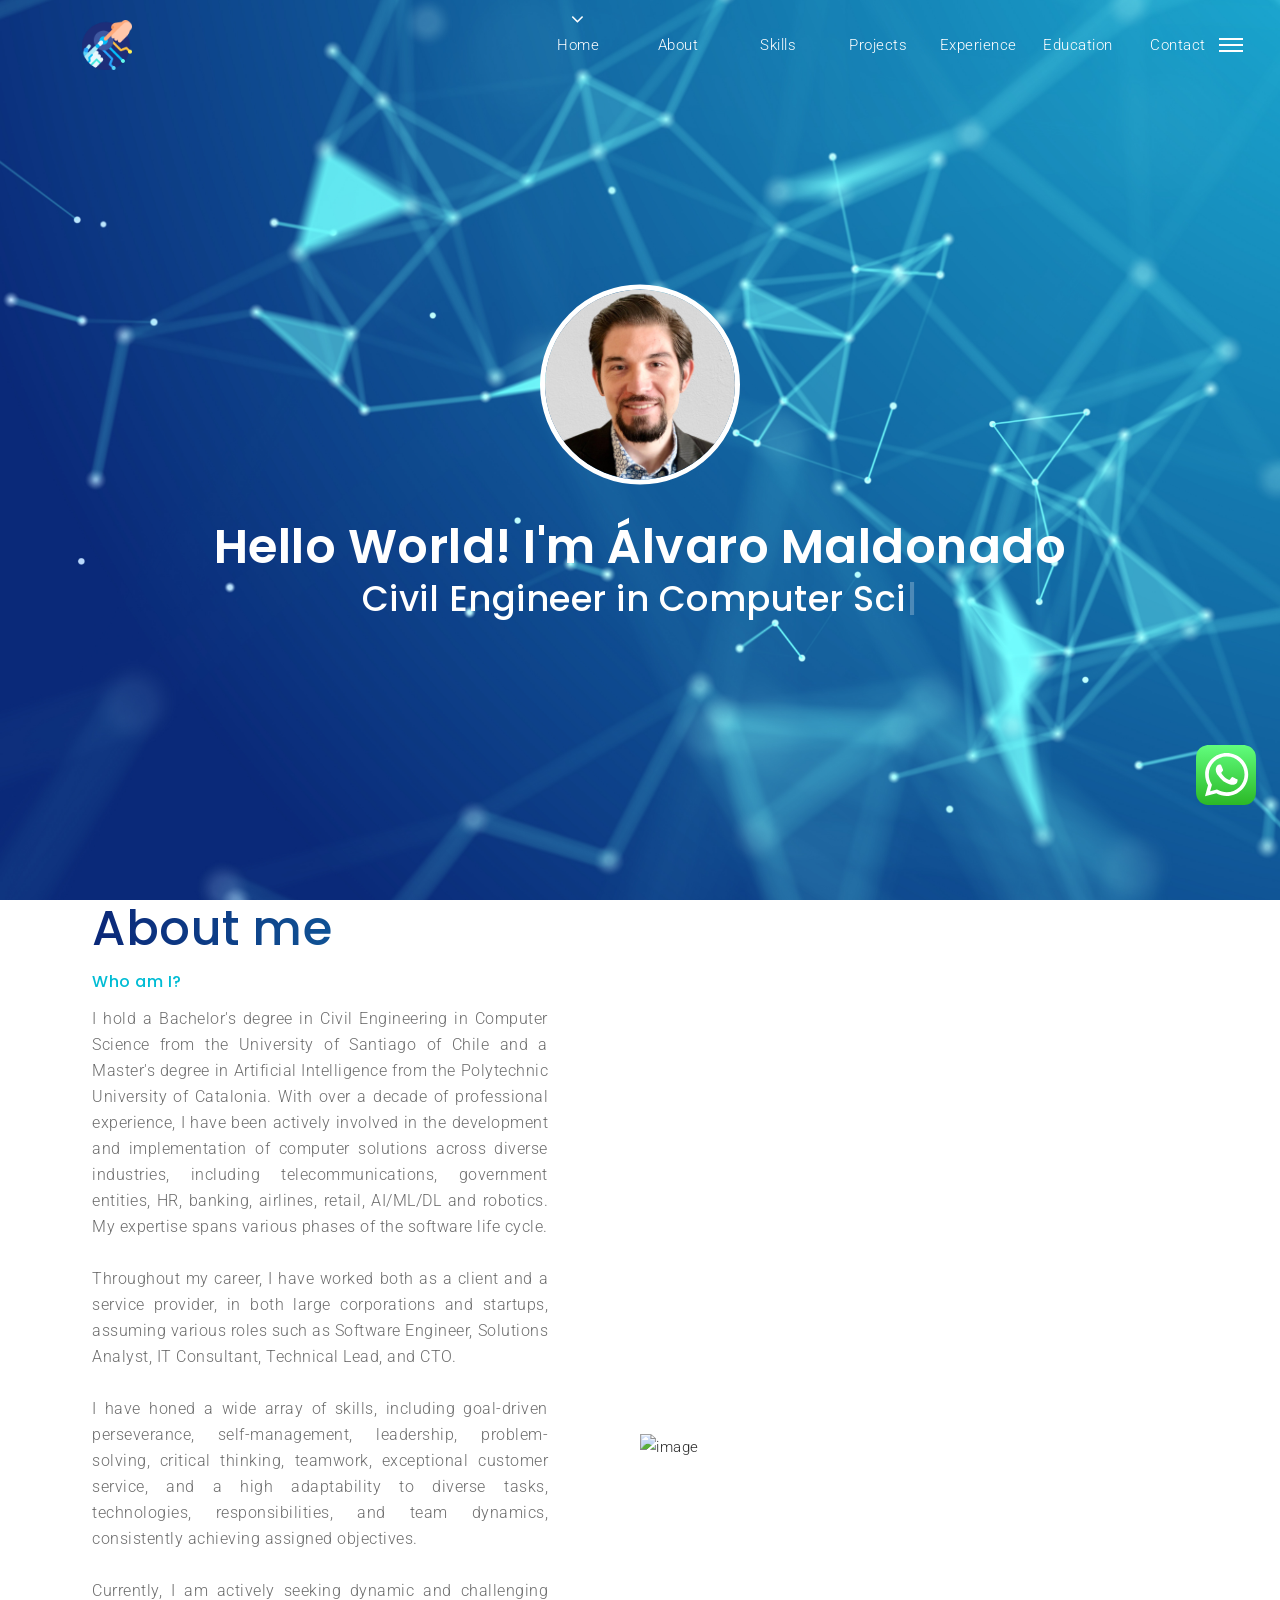
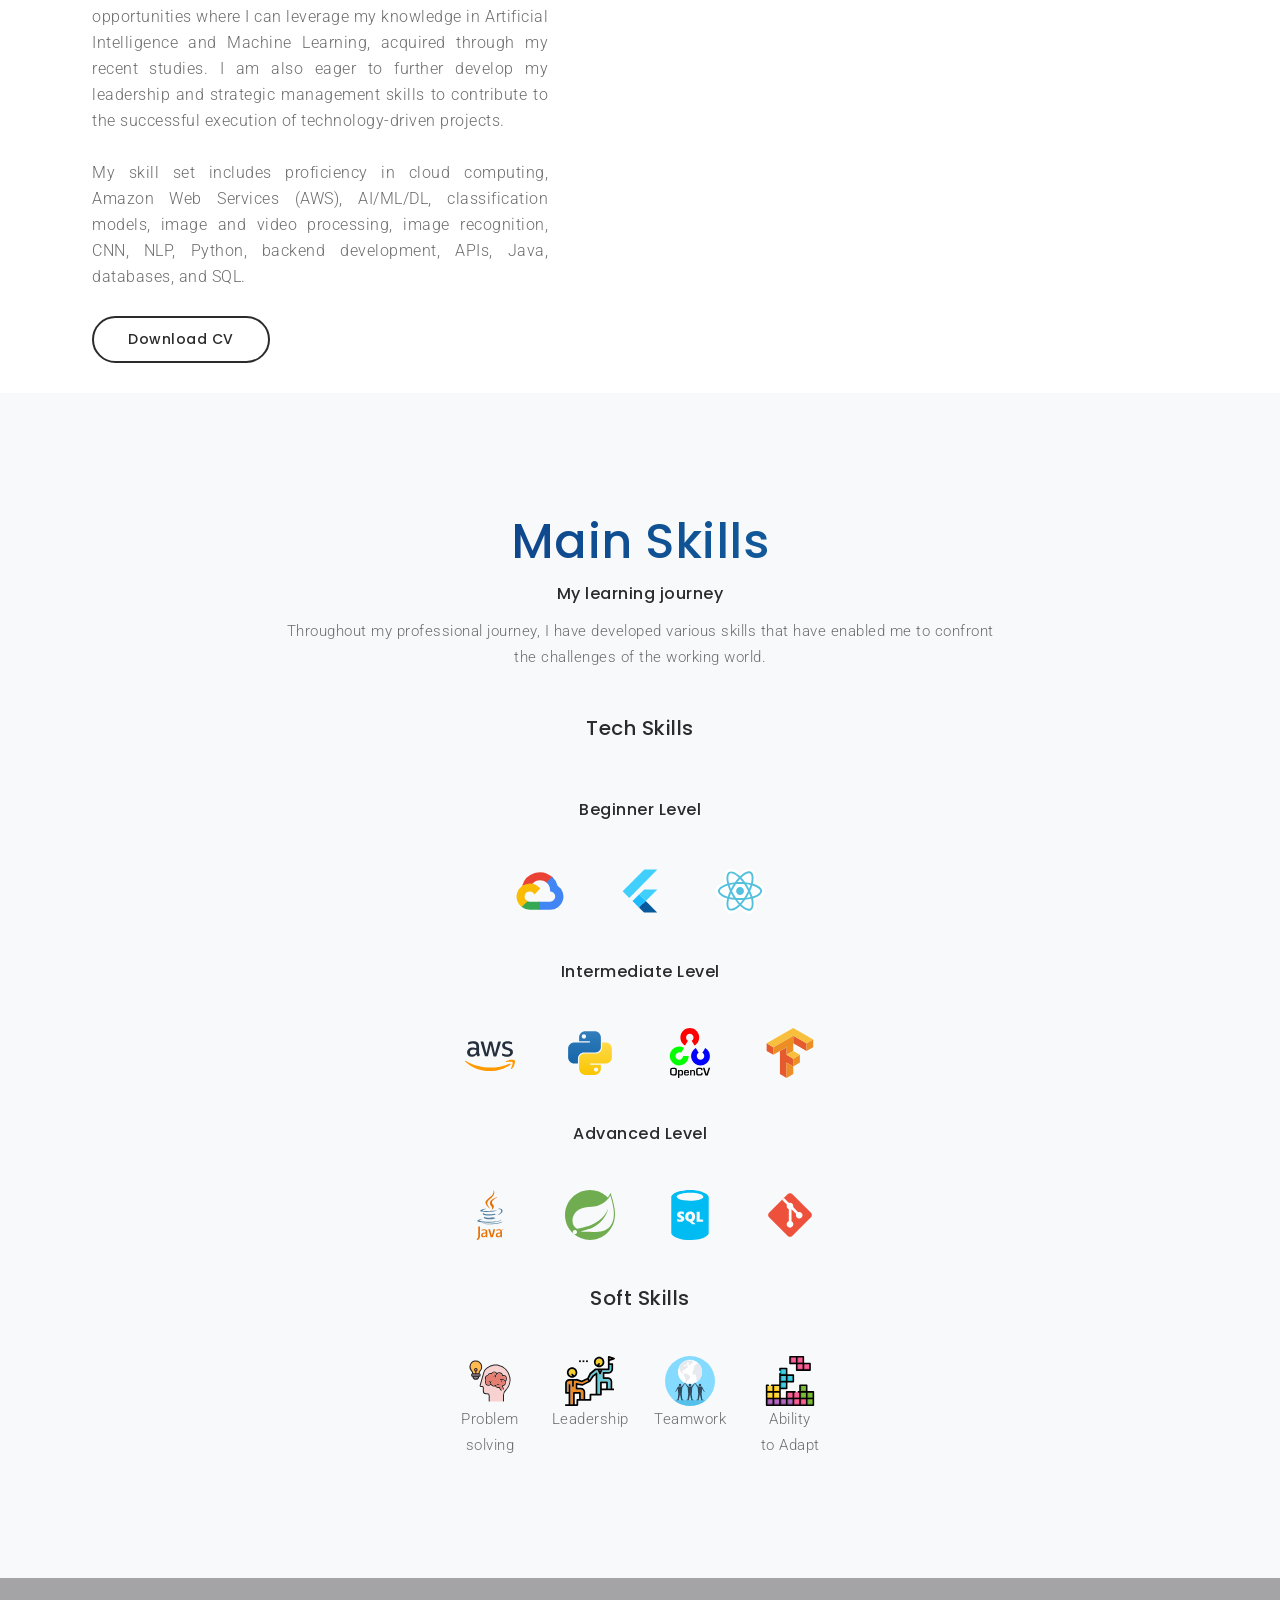
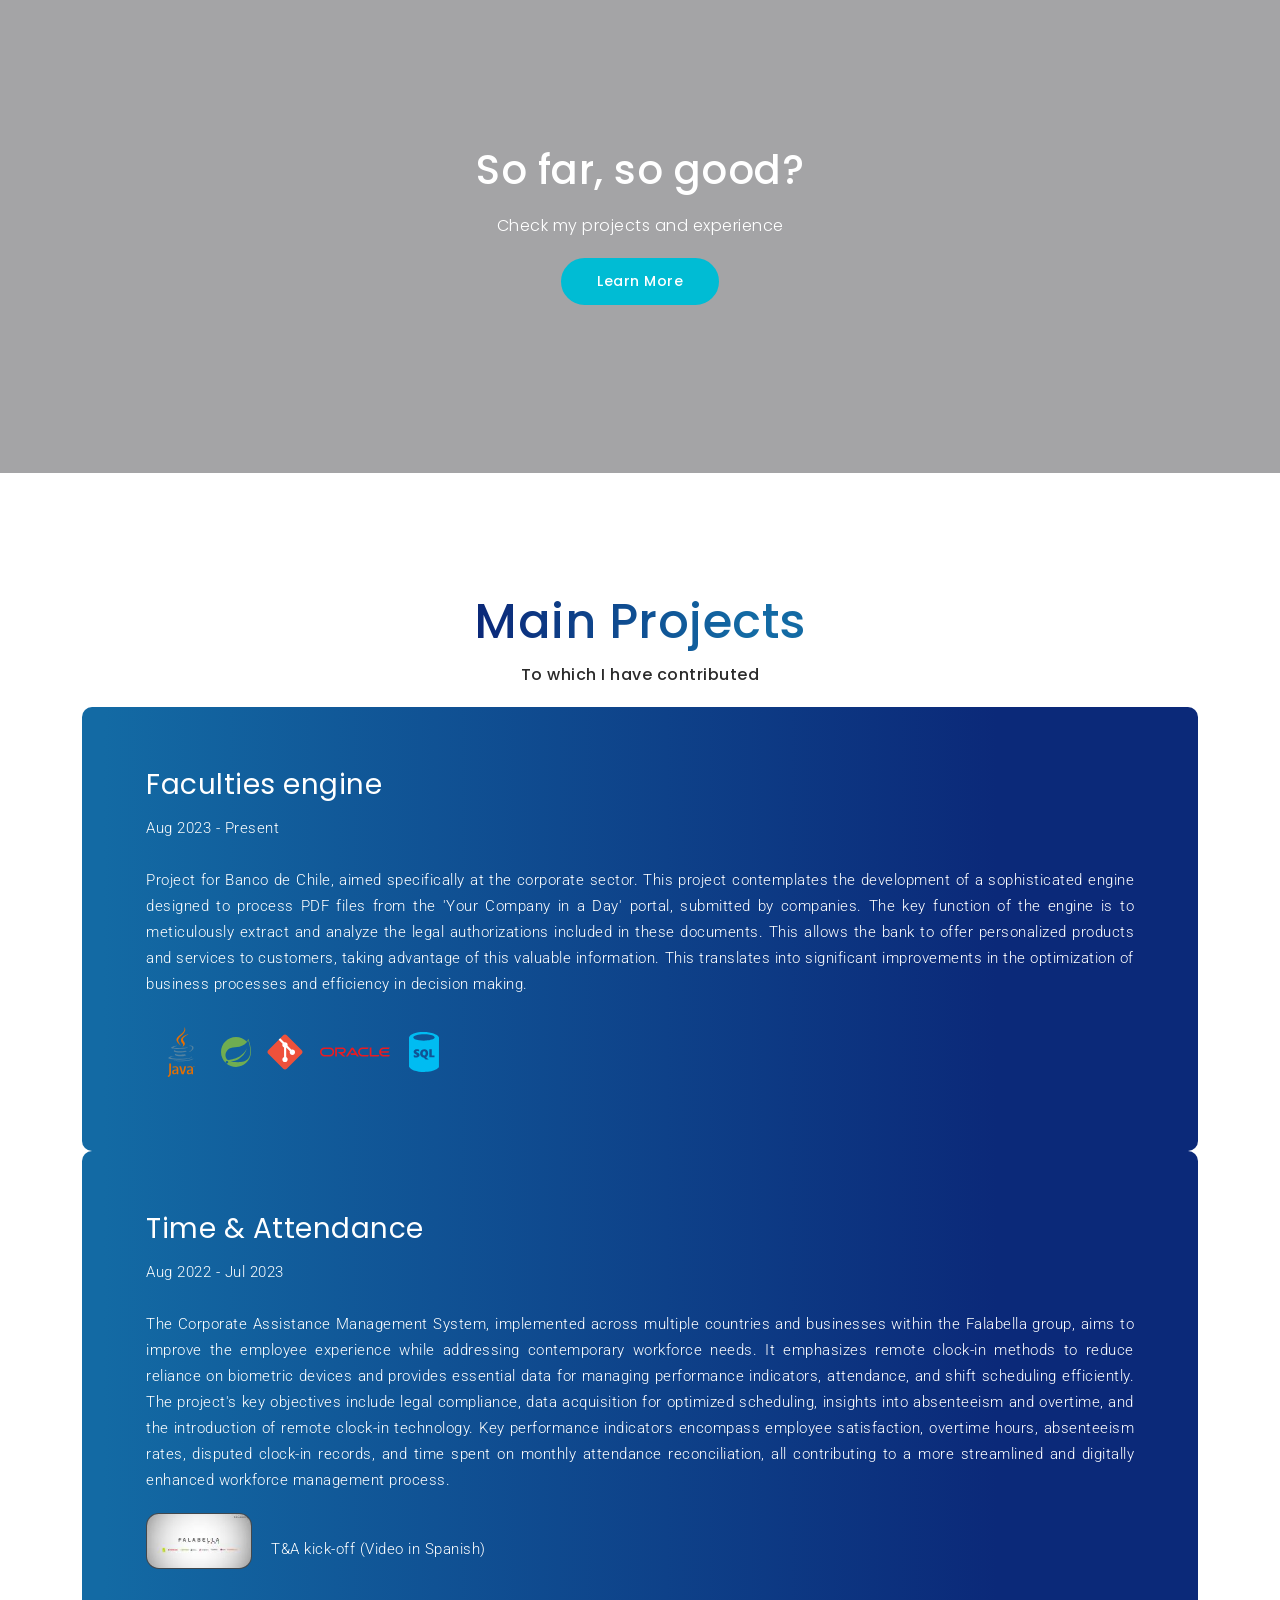
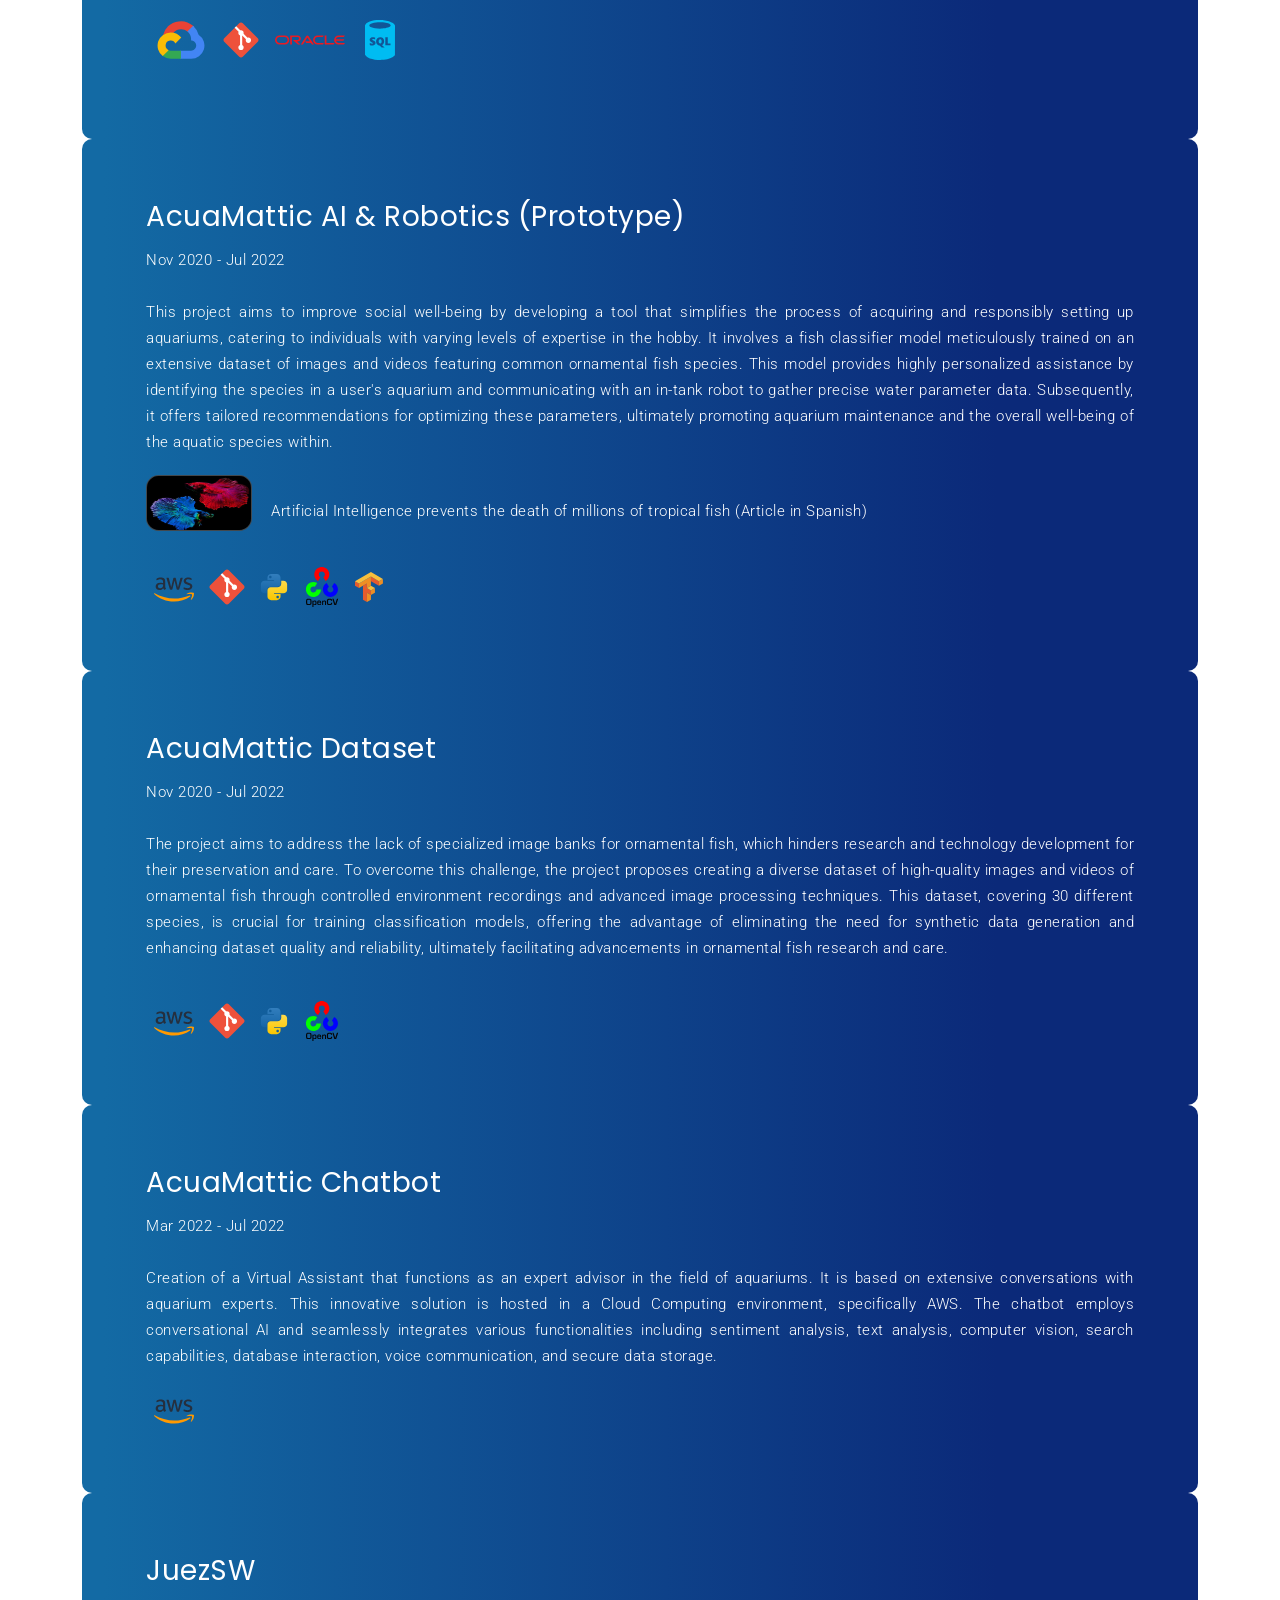
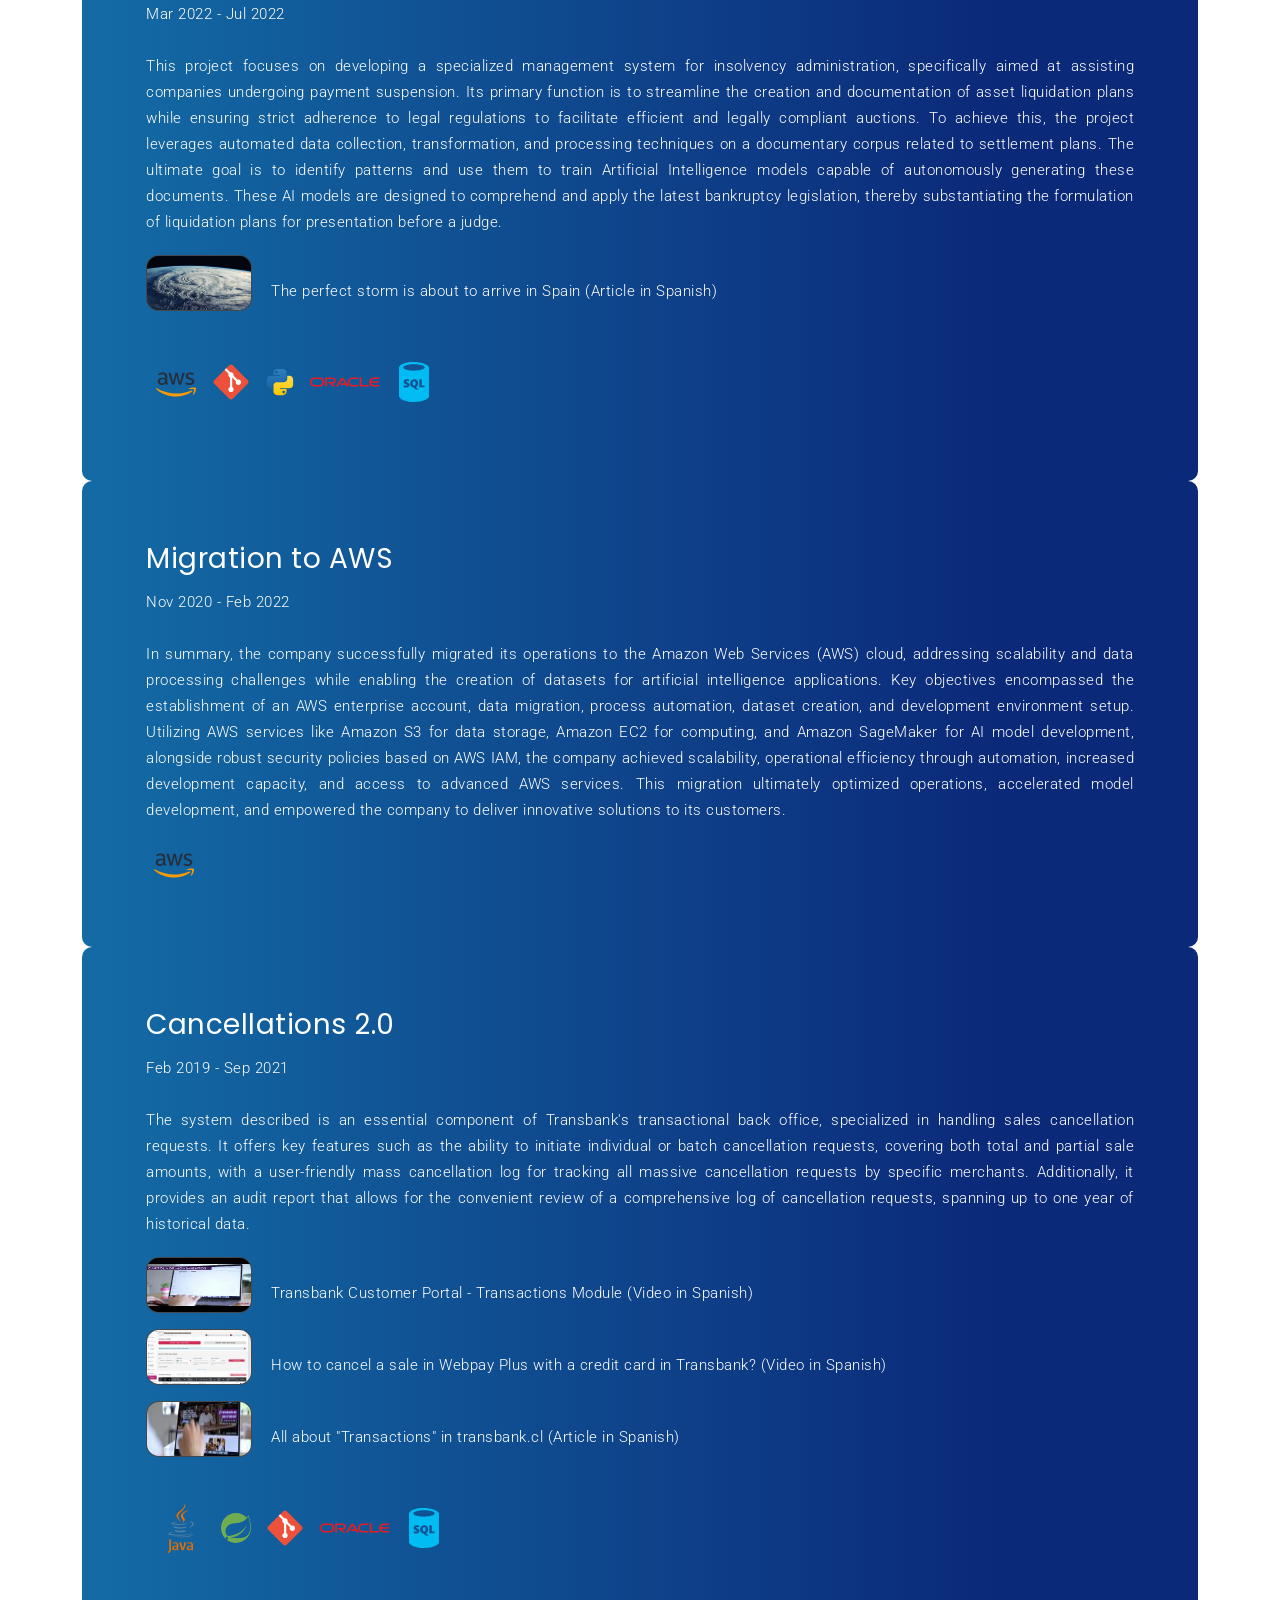
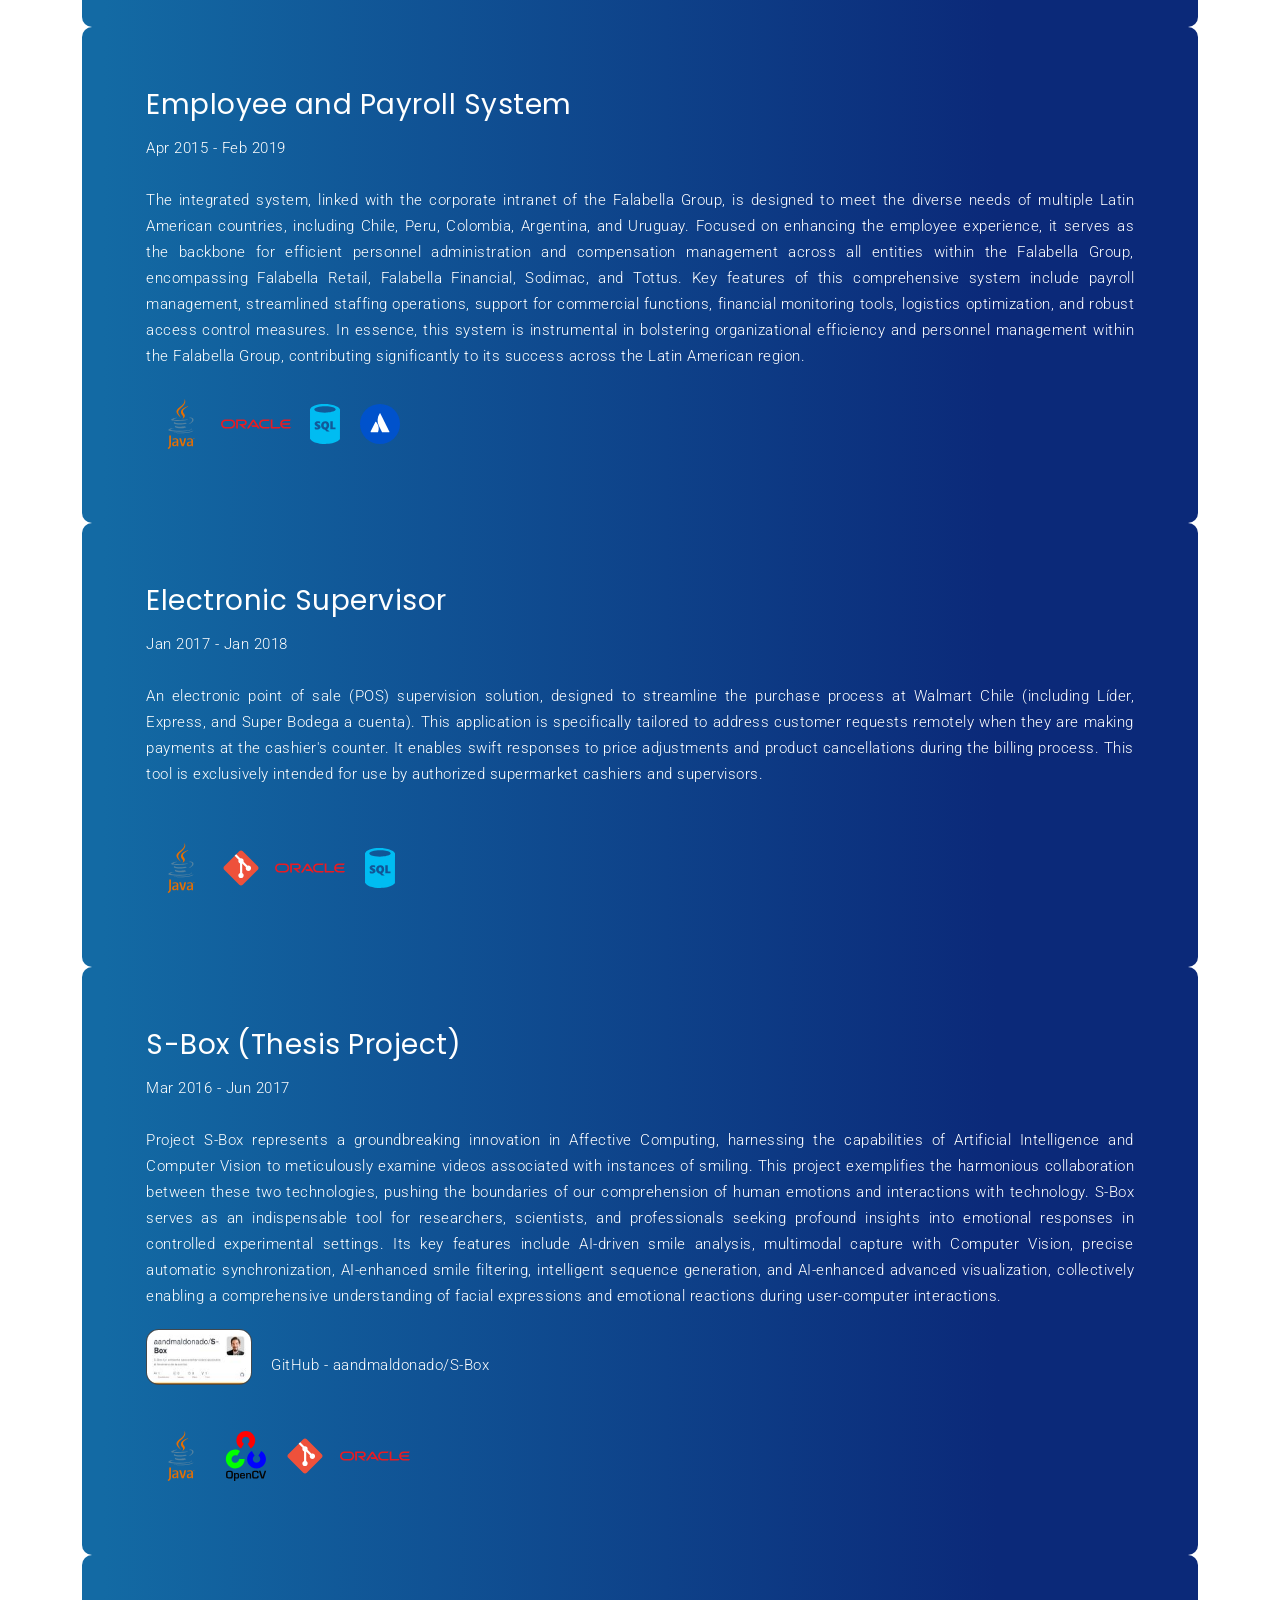
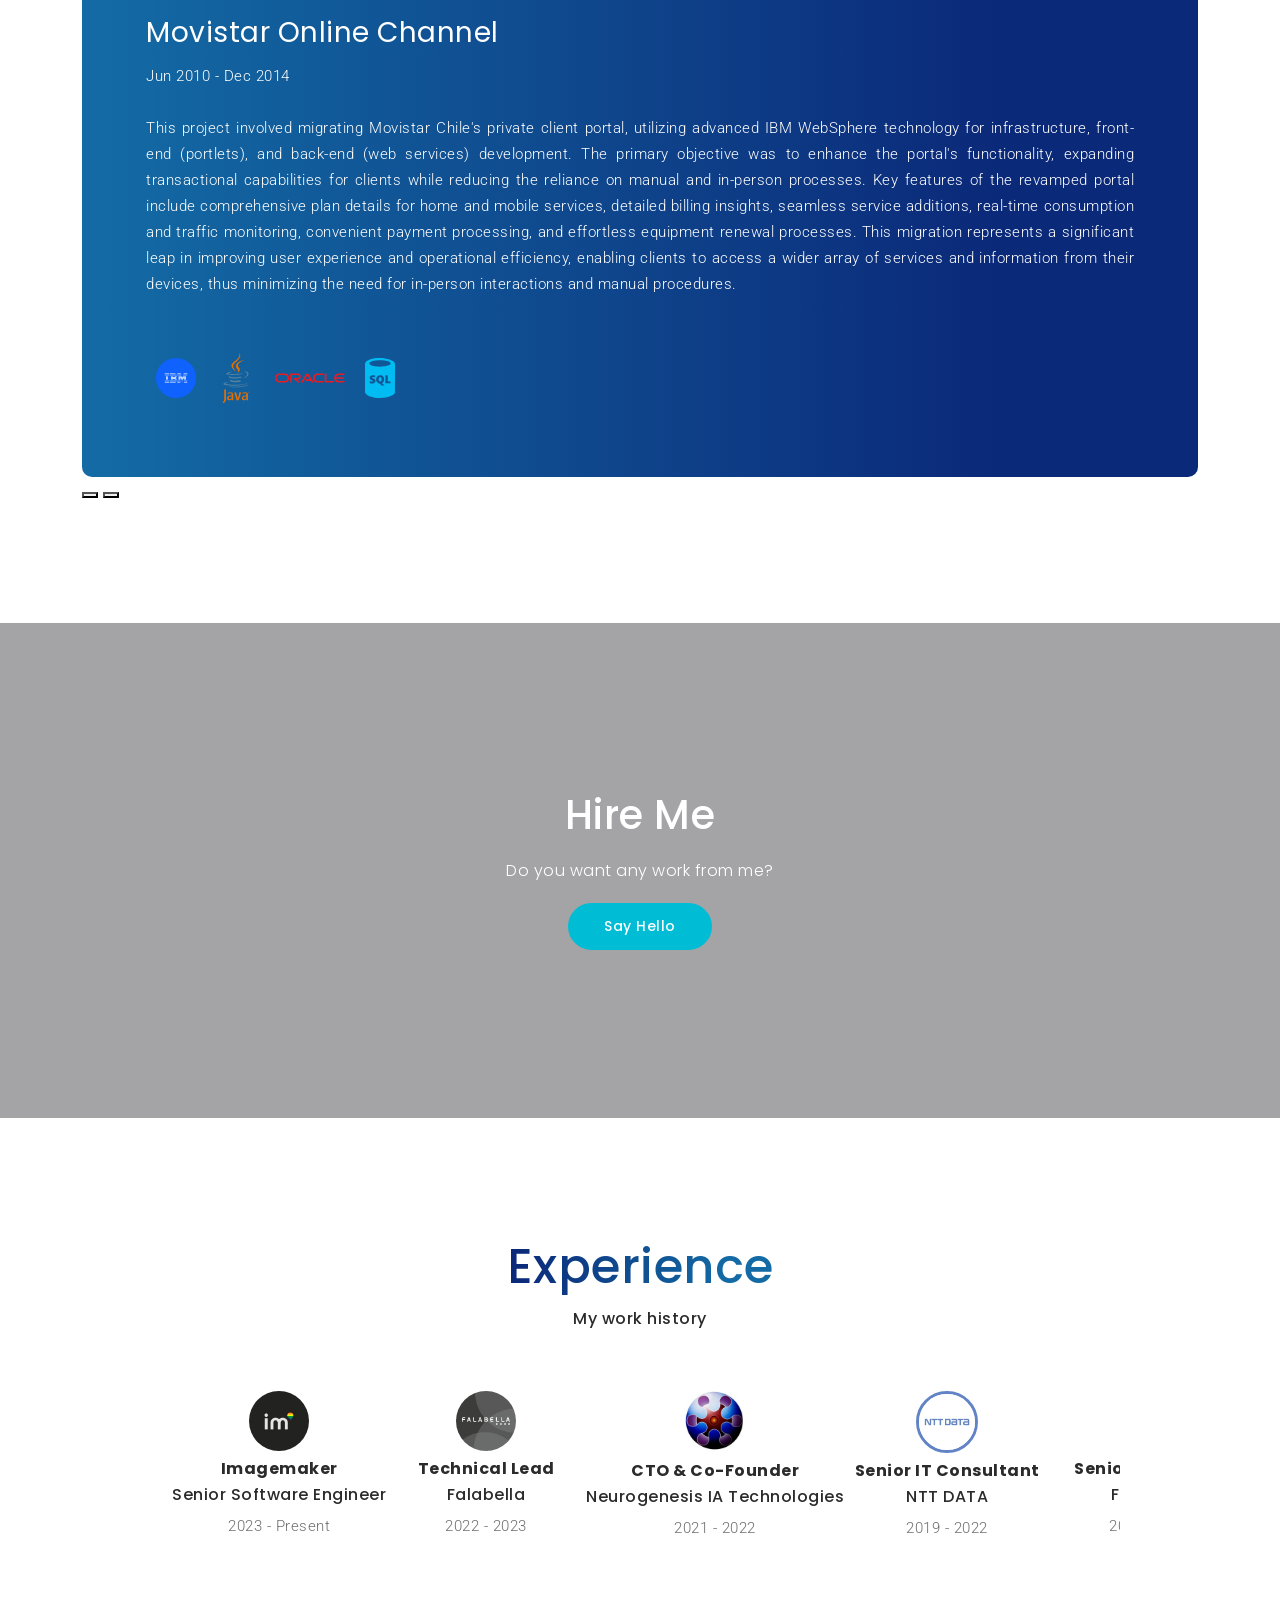
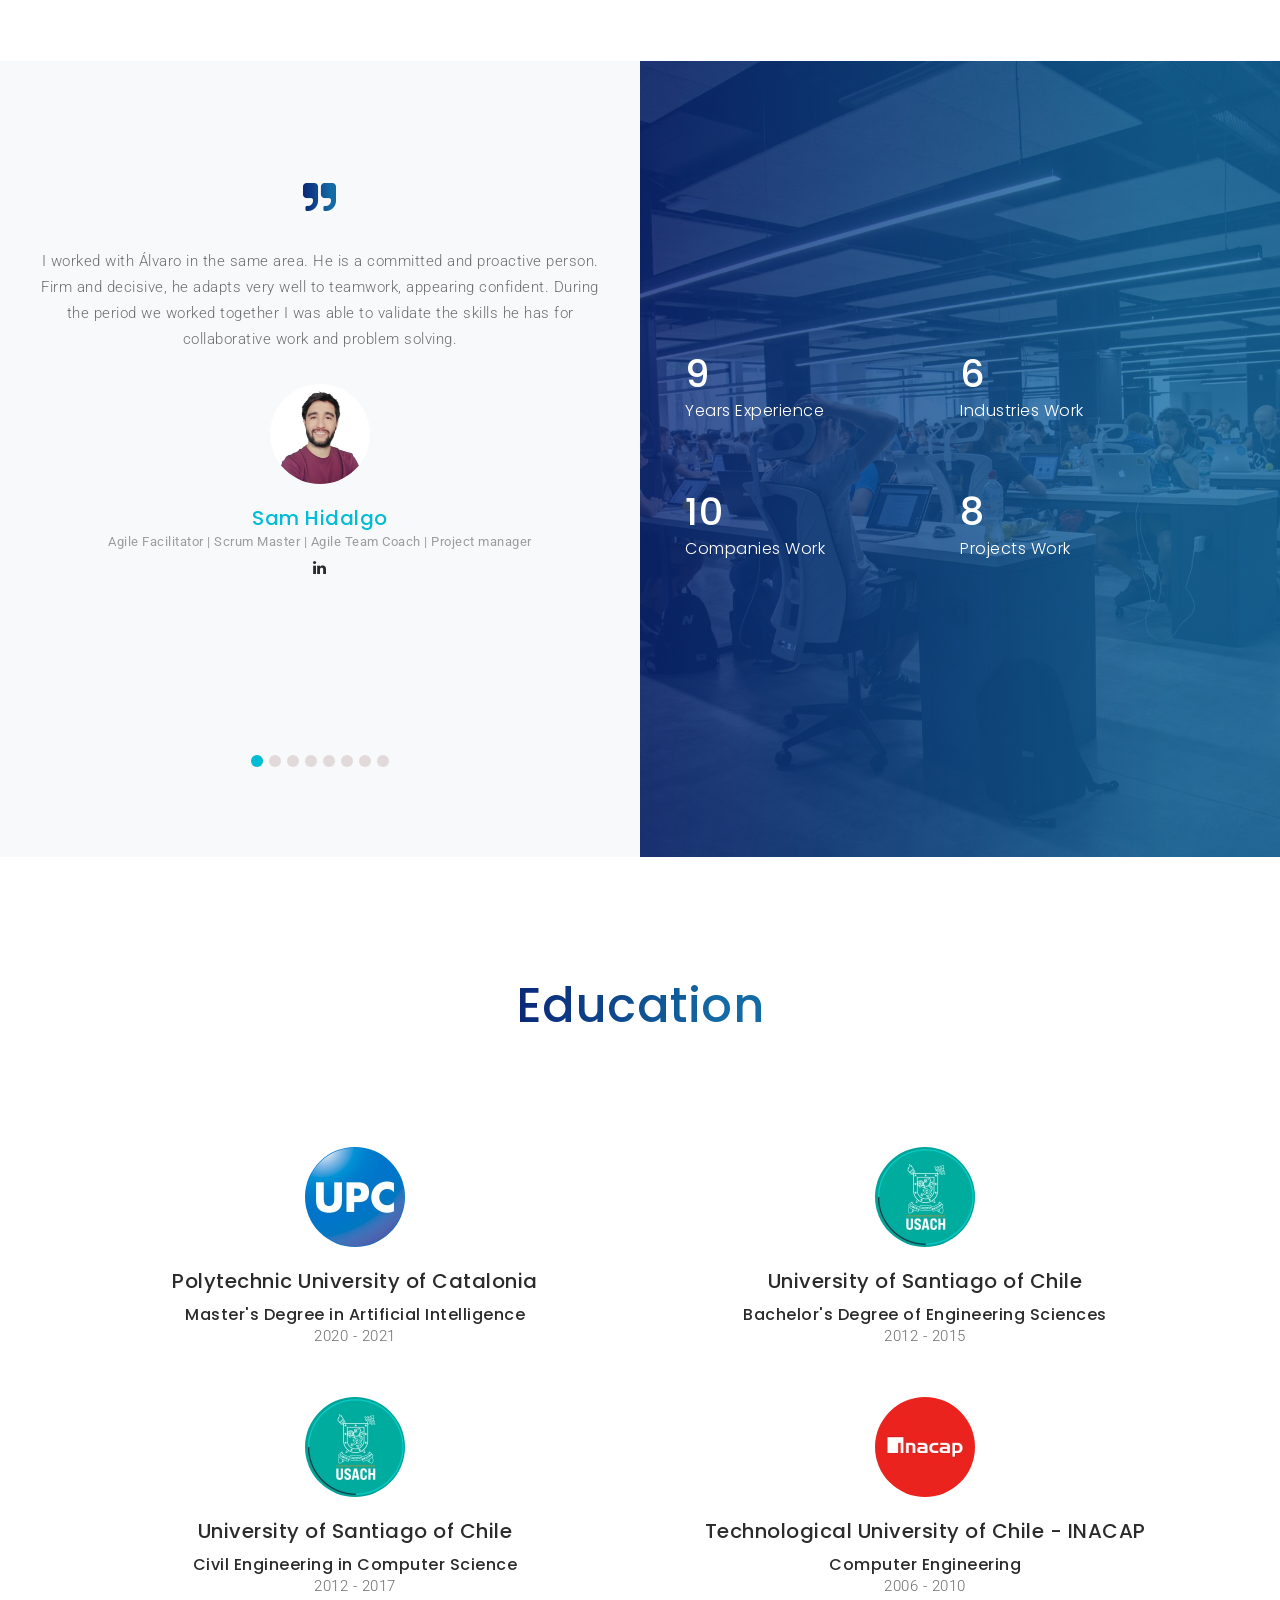
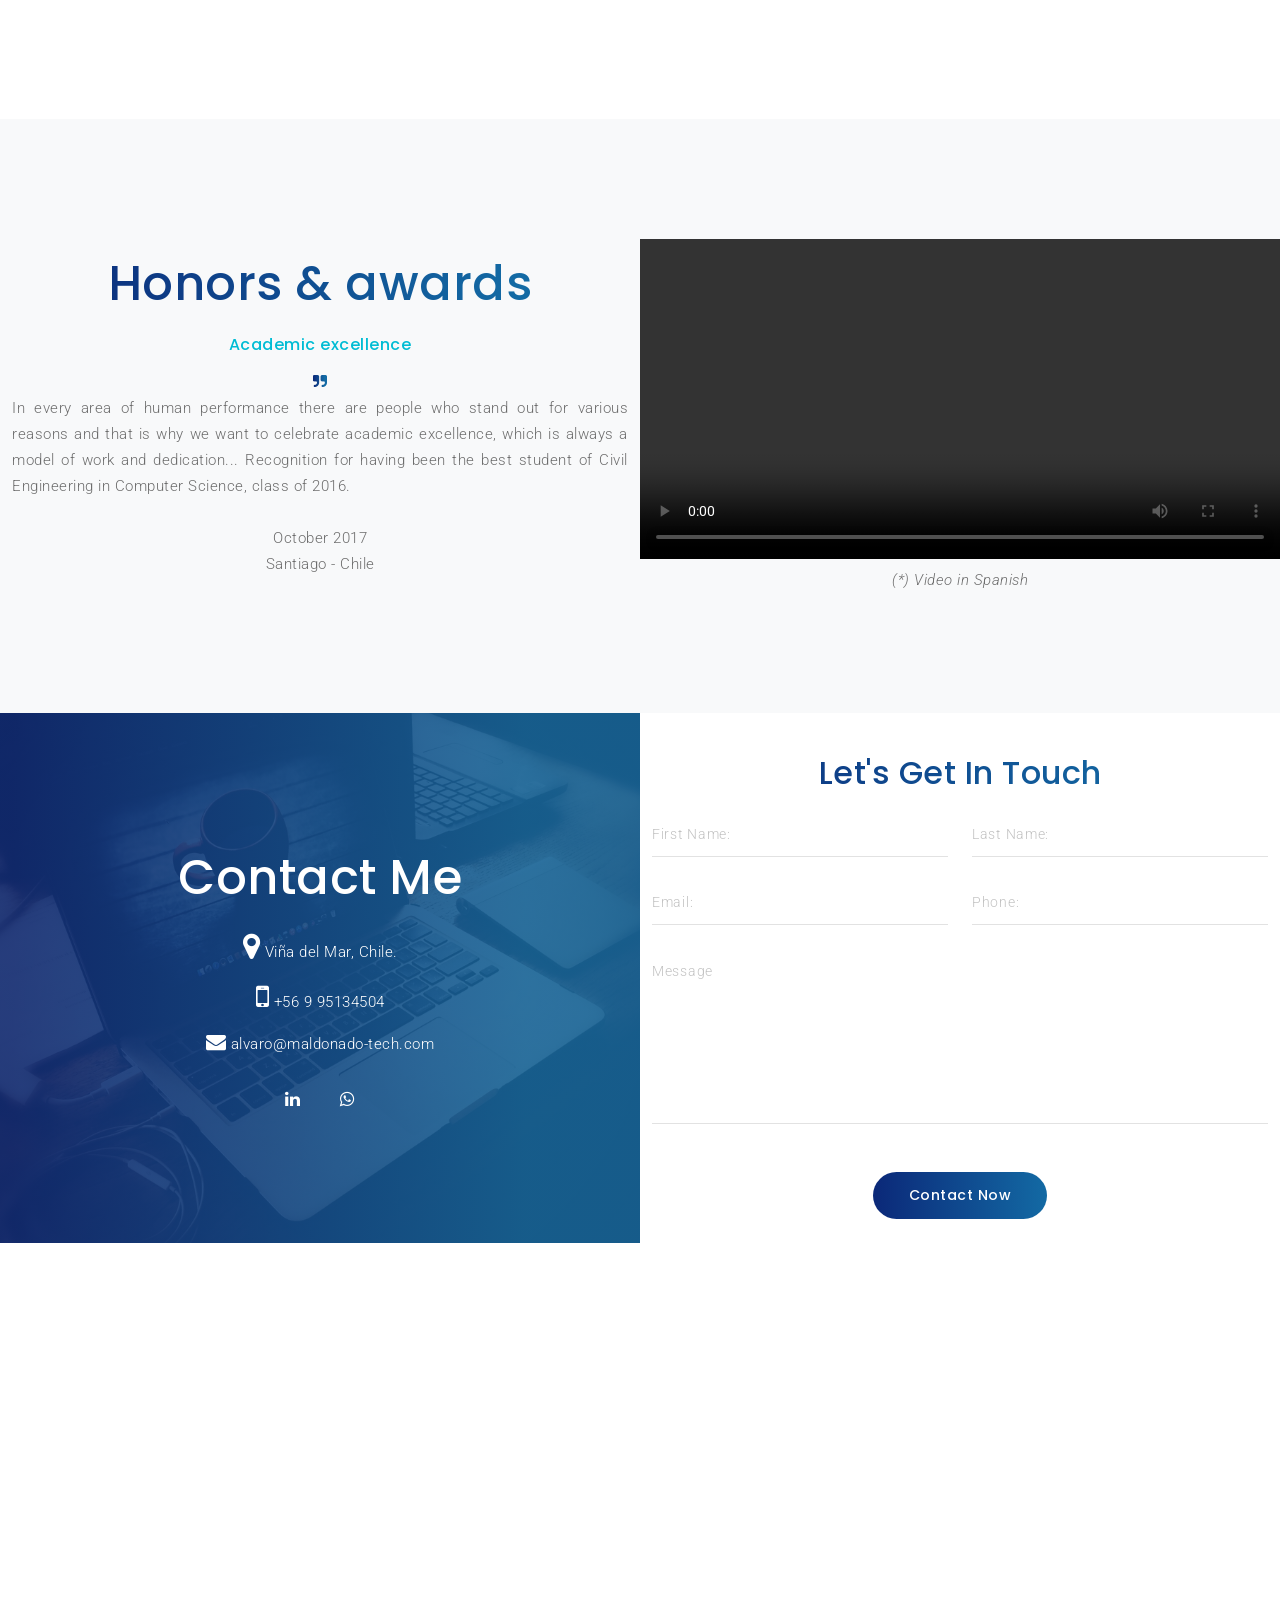
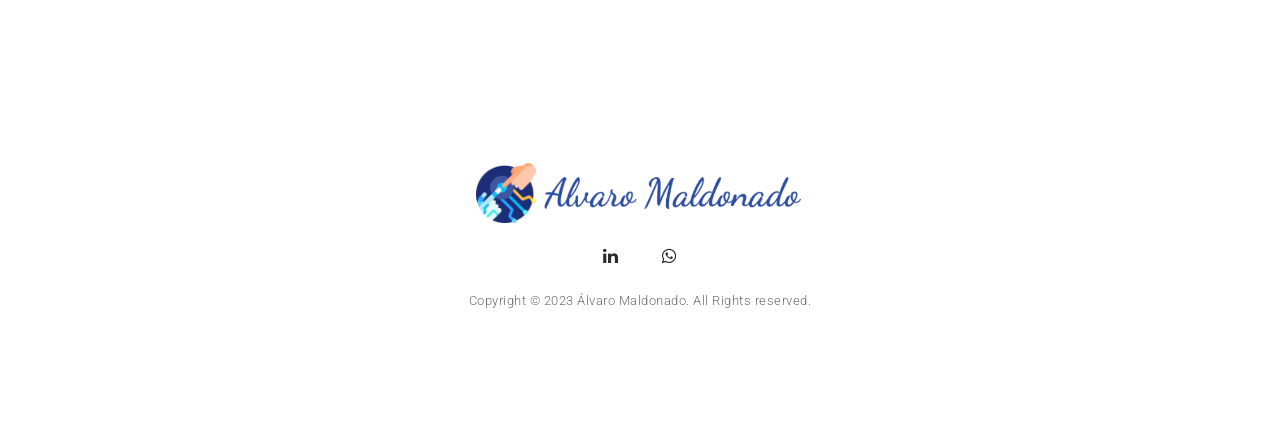
==== index.html @ d7109e0a "cambio de nombre index" ====
<!doctype html>
<html lang="en">

<head>
    <!-- Required meta tags -->
    <meta charset="utf-8">
    <meta name="viewport" content="width=device-width, initial-scale=1, shrink-to-fit=no">
    <meta http-equiv="X-UA-Compatible" content="IE=edge">
    <meta name="description" content="Álvaro Maldonado's Portfolio">
    <meta name="keywords"
        content="ia, inteligencia artificial, ai, artificial intelligence, ml, machine learning, data science">
    <meta name="Álvaro Maldonado">
    <!-- Page Title -->
    <title>Álvaro Maldonado's Portfolio</title>
    <!-- Favicon -->
    <link rel="icon" href="images/favicon.ico">
    <!-- Animate -->
    <link rel="stylesheet" href="css/animate.min.css">
    <!-- Bootstrap CSS -->
    <link rel="stylesheet" href="css/bootstrap.min.css">
    <!-- Font Awesome -->
    <link rel="stylesheet" href="css/font-awesome.min.css">
    <!-- Owl Carousel -->
    <link rel="stylesheet" href="css/owl.carousel.min.css">
    <link rel="stylesheet" href="css/owl.theme.default.min.css">
    <!-- Style Sheet -->
    <link rel="stylesheet" href="css/style.css">
    <link href="https://cdn.jsdelivr.net/npm/swiffy-slider@1.6.0/dist/css/swiffy-slider.min.css" rel="stylesheet"
        crossorigin="anonymous">
    <link href="css/slider.css" rel="stylesheet">
</head>

<body data-bs-spy="scroll" data-bs-target=".navbar" data-bs-offset="90">

    <!--Loader Start-->
    <div class="loader"
        style="background-image: url('images/parallax/polygonal-blue-abstract-background-shapes-network-neural-connections-big-data-neural-concept.jpg');">
        <div id="particles-js"></div>
    </div>
    <!--Loader End-->

    <!--Header Start-->
    <header>
        <!--Navigation-->
        <nav class="navbar navbar-top-default navbar-expand-lg navbar-gradient nav-icon">
            <div class="container">
                <a href="#home" title="Logo" class="logo scroll">
                    <!--Logo Default-->
                    <img src="images/nav/logo.png" alt="logo" class="logo-dark default">
                </a>
                <!--Nav Links-->
                <div class="collapse navbar-collapse" id="wexim">
                    <div class="navbar-nav ms-auto">
                        <a class="nav-link scroll" href="#home">Home</a>
                        <a class="nav-link scroll" href="#about">About</a>
                        <a class="nav-link scroll" href="#skills">Skills</a>
                        <a class="nav-link scroll" href="#projects">Projects</a>
                        <a class="nav-link scroll" href="#experience">Experience</a>
                        <a class="nav-link scroll" href="#education">Education</a>
                        <a class="nav-link scroll" href="#contact">Contact</a>
                        <span class="menu-line"><i class="fa fa-angle-down" aria-hidden="true"></i></span>
                    </div>
                </div>
                <!--Side Menu Button-->
                <a href="javascript:void(0)" class="d-inline-block sidemenu_btn" id="sidemenu_toggle">
                    <span></span>
                    <span></span>
                    <span></span>
                </a>
            </div>
        </nav>
        <!--Side Nav-->
        <div class="nav-gradient-bg1 side-menu">
            <div class="inner-wrapper">
                <span class="btn-close" id="btn_sideNavClose"><i></i><i></i></span>
                <nav class="side-nav w-100">
                    <ul class="navbar-nav">
                        <li class="nav-item">
                            <a class="nav-link scroll" href="#home">Home</a>
                        </li>
                        <li class="nav-item">
                            <a class="nav-link scroll" href="#about">About</a>
                        </li>
                        <li class="nav-item">
                            <a class="nav-link scroll" href="#skills">Skills</a>
                        </li>
                        <li class="nav-item">
                            <a class="nav-link scroll" href="#projects">Projects</a>
                        </li>
                        <li class="nav-item">
                            <a class="nav-link scroll" href="#experience">Experience</a>
                        </li>
                        <li class="nav-item">
                            <a class="nav-link scroll" href="#education">Education</a>
                        </li>
                        <li class="nav-item">
                            <a class="nav-link scroll" href="#contact">Contact</a>
                        </li>
                    </ul>
                </nav>

                <div class="side-footer text-white w-100">
                    <ul class="social-icons-simple">
                        <li><a class="linkedin-text-hvr" href="https://www.linkedin.com/in/amaldonadop/?locale=en_US"><i
                                    class="fa fa-linkedin" target="_blank"></i> </a>
                        </li>
                        <li><a class="whatsapp-text-hvr"
                                href="https://api.whatsapp.com/send?phone=56995134504&amp;text=Hola Álvaro!&nbsp;Tengo&nbsp;una&nbsp;oportunidad&nbsp;laboral&nbsp;para&nbsp;ti"><i
                                    class="fa fa-whatsapp" target="_blank"></i> </a>
                        </li>
                    </ul>
                    <p class="text-white">Copyright &copy; 2023 Álvaro Maldonado. All Rights reserved.</p>
                </div>
            </div>
        </div>
        <a id="close_side_menu" href="javascript:void(0);"></a>
        <!-- End side menu -->

    </header>
    <!--Header end-->

    <!--WhatsApp-->
    <a id="app-whatsapp" target="_blank"
        href="https://api.whatsapp.com/send?phone=56995134504&amp;text=Hola Álvaro!&nbsp;Tengo&nbsp;una&nbsp;oportunidad&nbsp;laboral&nbsp;para&nbsp;ti">
        <img src="images/whatsapp-icon-logo-svgrepo-com.svg">
    </a>
    <!--WhatsApp End-->

    <!-- Main Slider -->
    <section id="home" class="p-0 bg-img9 center-block">
        <h2 class="d-none">hidden</h2>
        <div class="fullscreen">
            <div class="col-xs-12 text-center center-col">
                <div class="personal-box text-white">
                    <div class="myphoto">
                        <img src="images/home/personal.jpeg" alt="image" style="z-index: 1 !important;">
                    </div>
                    <!--<h2 class="font-weight-600">Hello, I'm Álvaro Maldonado</h2>-->
                    <h2 class="font-weight-600">Hello World! I'm Álvaro Maldonado</h2>
                    <h3 id="personal"></h3>
                </div>
            </div>
        </div>
    </section>
    <!--Main Slider ends -->

    <!--About Start-->
    <section id="about" class="p-0">
        <div class="container-fluid">
            <div class="row align-items-center">
                <div class="col-lg-6">
                    <div class="feature-skill-box">
                        <div class="title" style="margin-bottom: -3rem;text-align: justify;">
                            <h2 class="mb-3 gradient-text1">About me</h2>
                            <h6 class="third-color mb-3">Who am I?</h6>

                            <p>I hold a Bachelor's degree in Civil Engineering in Computer Science from the University
                                of Santiago of Chile and a Master's degree in Artificial Intelligence from the
                                Polytechnic University of Catalonia. With over a decade of professional experience, I
                                have been actively involved in the development and implementation of computer solutions
                                across diverse industries, including telecommunications, government entities, HR,
                                banking, airlines, retail, AI/ML/DL and robotics. My expertise spans various phases of
                                the software life cycle.
                            </p><br>
                            <p>Throughout my career, I have worked both as a client and a service provider, in both
                                large corporations and startups, assuming various roles such as Software Engineer,
                                Solutions
                                Analyst, IT Consultant, Technical Lead, and CTO.</p><br>
                            <p>I have honed a wide array of skills, including goal-driven perseverance, self-management,
                                leadership, problem-solving, critical thinking, teamwork, exceptional customer service,
                                and a high adaptability to diverse tasks, technologies, responsibilities, and team
                                dynamics, consistently achieving assigned objectives.</p><br>
                            <p>Currently, I am actively seeking dynamic and challenging opportunities where I can
                                leverage my knowledge in Artificial Intelligence and Machine Learning, acquired through
                                my recent studies. I am also eager to further develop my leadership and strategic
                                management skills to contribute to the successful execution of technology-driven
                                projects.
                            </p><br>
                            <p>My skill set includes proficiency in cloud computing, Amazon Web Services (AWS),
                                AI/ML/DL, classification models, image and video processing, image recognition, CNN,
                                NLP, Python, backend development, APIs, Java, databases, and SQL.</p><br>
                        </div>

                        <!--buttons CV-->
                        <div style="margin-bottom: 30px;">
                            <a href="cv/AlvaroMaldonadoResume.pdf" class="btn btn-large btn-transparent-black mt-5"
                                download target="_blank">Download CV</a>
                        </div>
                    </div>
                </div>
                <div class="col-lg-6 p-0">
                    <!--Feature Image Half-->
                    <img src="images/about/bg-about.jpg" class="feature-half" alt="image">
                </div>
            </div>
        </div>
    </section>
    <!--About End-->

    <!--Skills Start-->
    <section id="skills" class="bg-light text-center">
        <div class="container  align-items-center">
            <!--Header-->
            <div class="row align-items-center">
                <div class="title">
                    <h2 class="gradient-text1 mb-3">Main Skills</h2>
                    <h6 class="mb-3">My learning journey</h6>
                    <p>Throughout my professional journey, I have developed various skills that have enabled
                        me to confront the challenges of the working world.</p>
                </div>
            </div>
            <!--Tech Skills-->
            <div class="row align-items-center">
                <h5 class="mb-3 ">Tech Skills</h5>
                <!--Beginner Level-->
                <h6 class="subtitle">Beginner Level</h6>

                <div class="flex" style="justify-content: center;">
                    <div class="skill">
                        <img src="images/skills/tech/cloud/gcp-svgrepo-com.svg">
                    </div>
                    <div class="skill">
                        <img src="images/skills/tech/dev/flutter-svgrepo-com.svg">
                    </div>
                    <div class="skill">
                        <img src="images/skills/tech/dev/react-logo-svgrepo-com.svg">
                    </div>
                </div>
                <!--Intermediate Level-->
                <h6 class="subtitle">Intermediate Level</h6>
                <div class="flex" style="justify-content: center;">
                    <div class="skill">
                        <img src="images/skills/tech/cloud/aws-svgrepo-com.svg">
                    </div>
                    <div class="skill">
                        <img src="images/skills/tech/ml/python-svgrepo-com.svg">
                    </div>
                    <div class="skill">
                        <img src="images/skills/tech/ml/opencv-svgrepo-com.svg">
                    </div>
                    <div class="skill">
                        <img src="images/skills/tech/ml/tensorflow-svgrepo-com.svg">
                    </div>
                </div>
                <!--Advanced Level-->
                <h6 class="subtitle">Advanced Level</h6>
                <div class="flex" style="justify-content: center;">
                    <div class="skill">
                        <img src="images/skills/tech/dev/java-4-logo-svgrepo-com.svg">
                    </div>
                    <div class="skill">
                        <img src="images/skills/tech/dev/spring-svgrepo-com.svg">
                    </div>
                    <div class="skill">
                        <img src="images/skills/tech/dev/sql-database-generic-svgrepo-com.svg">
                    </div>
                    <div class="skill">
                        <img src="images/skills/tech/dev/git-svgrepo-com.svg">
                    </div>
                </div>
            </div>
            <!--Soft Skills-->
            <div class="row align-items-center">
                <h5 class="subtitle">Soft Skills</h5>
                <div class="flex" style="justify-content: center;">
                    <div class="skill">
                        <img src="images/skills/soft/braindstorming-creativity-mind-svgrepo-com.svg">
                        <p>Problem<br>solving</p>
                    </div>
                    <div class="skill">
                        <img src="images/skills/soft/leadership-svgrepo-com.svg">
                        <p>Leadership</p>
                    </div>
                    <div class="skill">
                        <img src="images/skills/soft/teamwork-svgrepo-com.svg">
                        <p>Teamwork</p>
                    </div>
                    <div class="skill">
                        <img src="images/skills/soft/tetris-svgrepo-com.svg">
                        <p>Ability<br>to Adapt </p>
                    </div>
                </div>
            </div>
        </div>
    </section>
    <!--Skills End-->

    <!--Parallax Start-->
    <section id="more" class="parallax bg-img-parallax">
        <div class="bg-overlay bg-dark opacity-4"></div>
        <div class="container">
            <div class="row">
                <div class="col-md-12 position-relative">
                    <div class="parallax-box text-center title m-0">
                        <h2 class="text-white mb-4">So far, so good?</h2>
                        <h6 class="text-white fw-light mb-4">Check my projects and experience</h6>

                        <a href="#projects" class="btn btn-large btn-blue">Learn more</a>
                    </div>
                </div>
            </div>
        </div>
    </section>
    <!--Parallax End-->

    <!--Projects Start-->
    <section id="projects" class="hidden">
        <div class="container">
            <!--Heading-->
            <div class="row">
                <div class="col-md-12 text-center wow fadeIn">
                    <div class="title d-inline-block">
                        <h2 class="gradient-text1 mb-3">Main Projects</h2>
                        <h6 class="mb-3">To which I have contributed</h6>
                    </div>
                </div>
            </div>
            <div class="swiffy-slider text-white" style="margin-top: -40px !important;">
                <!--<div class="slider-indicators">
                    <button class="active" style="color: #0b2979;"></button>
                    <button style="color: #136aa4;"></button>
                    <button style="color: #136aa4;"></button>
                    <button style="color: #136aa4;"></button>
                    <button style="color: #136aa4;"></button>
                    <button style="color: #136aa4;"></button>
                    <button style="color: #136aa4;"></button>
                    <button style="color: #136aa4;"></button>
                    <button style="color: #136aa4;"></button>
                    <button style="color: #136aa4;"></button>
                    <button style="color: #136aa4;"></button>
                    <button style="color: #136aa4;"></button>
                </div>-->
                <ul class="slider-container">
                    <!--MDF-->
                    <li>
                        <div class="price-two hvr-gradient text-white" style="text-align: justify;">
                            <h3 class="alt-font d-inline-block fw-normal mb-3">Faculties engine</h3>
                            <p class="text-white">Aug 2023 - Present</p><br>
                            <p class="text-white">Project for Banco de Chile, aimed specifically at the corporate
                                sector. This project
                                contemplates the development of a sophisticated engine designed to process PDF files
                                from <a href="https://www.registrodeempresasysociedades.cl" target="_blank">the 'Your
                                    Company in a Day' portal</a>, submitted by companies. The key function of the
                                engine is to meticulously extract and analyze the legal authorizations included in these
                                documents. This allows the bank to offer personalized products and services to
                                customers, taking advantage of this valuable information. This translates into
                                significant improvements in the optimization of business processes and efficiency in
                                decision making.</p>
                            <div class="price-tag-two alt-font text-dark-gray">
                                <span class="month"></span>
                            </div>
                            <div class="address-social">
                                <ul class="list-unstyled">
                                    <li><img src="images/skills/tech/dev/java-4-logo-svgrepo-com.svg"
                                            style="height: 50px;width: 50px;margin-left: 10px;"></li>
                                    <li><img src="images/skills/tech/dev/spring-svgrepo-com.svg"
                                            style="height: 30px;width: 30px;margin-left: 10px;"></li>
                                    <li><img src="images/skills/tech/dev/git-svgrepo-com.svg"
                                            style="height: 40px;width: 40px;margin-left: 10px;"></li>
                                    <li><img src="images/skills/tech/dev/oracle-6-logo-svgrepo-com.svg"
                                            style="height: 70px;width: 70px;margin-left: 10px;"></li>
                                    <li><img src="images/skills/tech/dev/sql-database-generic-svgrepo-com.svg"
                                            style="height: 40px;width: 40px;margin-left: 10px;"></li>

                                </ul>
                            </div>
                        </div>

                    </li>
                    <!--T&A-->
                    <li>
                        <div class="price-two hvr-gradient" style="text-align: justify;">
                            <h3 class="alt-font d-inline-block fw-normal mb-3 text-white">Time & Attendance</h3>
                            <p class="text-white">Aug 2022 - Jul 2023</p><br>
                            <p class="text-white">The Corporate Assistance Management System, implemented across
                                multiple countries and businesses within the Falabella group, aims to improve the
                                employee experience while addressing contemporary workforce needs. It emphasizes remote
                                clock-in methods to reduce reliance on biometric devices and provides essential data for
                                managing performance indicators, attendance, and shift scheduling efficiently. The
                                project's key objectives include legal compliance, data acquisition for optimized
                                scheduling, insights into absenteeism and overtime, and the introduction of remote
                                clock-in technology. Key performance indicators encompass employee satisfaction,
                                overtime hours, absenteeism rates, disputed clock-in records, and time spent on monthly
                                attendance reconciliation, all contributing to a more streamlined and digitally enhanced
                                workforce management process.</p>
                            <div class="price-tag-two alt-font text-dark-gray">
                                <span class="month"></span>
                            </div>
                            <ul>
                                <li><a class="optional-action-target-wrapper" target="_blank"
                                        href="https://vimeo.com/829090073">
                                        <div class="flex">
                                            <div>
                                                <div class="pvs-thumbnail__wrapper">
                                                    <figure class="pvs-thumbnail">
                                                        <img src="images/projects/T&A.jpeg" loading="lazy"
                                                            id="thumbnail-image-ember1957"
                                                            class="pvs-thumbnail__image evi-image lazy-image ember-view">
                                                    </figure>
                                                </div>
                                            </div>
                                            <div class="flex-column ml1 align-self-center">
                                                <div class="inline-show-more-text
                                              inline-show-more-text--is-collapsed
                                              inline-show-more-text--is-collapsed-with-line-clamp
                                               t-14 t-bold break-words" style="-webkit-line-clamp:2;" tabindex="-1">
                                                    <p class="text-white">T&A kick-off (Video in
                                                        Spanish)</p>
                                                </div>
                                                <div class="display-flex ">
                                                    <div class="
                                                display-flex full-width">
                                                        <div
                                                            class="pv-shared-text-with-see-more full-width t-14 t-normal t-black display-flex align-items-center">
                                                        </div>
                                                    </div>
                                                </div>
                                            </div>
                                        </div>
                                    </a></li>
                            </ul>
                            <div class="price-tag-two alt-font text-dark-gray">
                                <span class="month"></span>
                            </div>
                            <div class="address-social">
                                <ul class="list-unstyled">
                                    <li><img src="images/skills/tech/cloud/gcp-svgrepo-com.svg"
                                            style="height: 50px;width: 50px;margin-left: 10px;"></li>
                                    <li><img src="images/skills/tech/dev/git-svgrepo-com.svg"
                                            style="height: 40px;width: 40px;margin-left: 10px;"></li>
                                    <li><img src="images/skills/tech/dev/oracle-6-logo-svgrepo-com.svg"
                                            style="height: 70px;width: 70px;margin-left: 10px;"></li>
                                    <li><img src="images/skills/tech/dev/sql-database-generic-svgrepo-com.svg"
                                            style="height: 40px;width: 40px;margin-left: 10px;"></li>

                                </ul>
                            </div>
                        </div>
                    </li>
                    <!--Acuamattic AI-->
                    <li>
                        <div class="price-two hvr-gradient" style="text-align: justify;">
                            <h3 class="alt-font d-inline-block fw-normal mb-3 text-white">AcuaMattic AI & Robotics
                                (Prototype)</h3>
                            <p class="text-white">Nov 2020 - Jul 2022</p><br>
                            <p class="text-white">This project aims to improve social well-being by developing a tool
                                that simplifies the process of acquiring and responsibly setting up aquariums, catering
                                to individuals with varying levels of expertise in the hobby. It involves a fish
                                classifier model meticulously trained on an extensive dataset of images and videos
                                featuring common ornamental fish species. This model provides highly personalized
                                assistance by identifying the species in a user's aquarium and communicating with an
                                in-tank robot to gather precise water parameter data. Subsequently, it offers tailored
                                recommendations for optimizing these parameters, ultimately promoting aquarium
                                maintenance and the overall well-being of the aquatic species within.</p>
                            <div class="price-tag-two alt-font text-dark-gray">

                                <span class="month"></span>
                            </div>
                            <a class="optional-action-target-wrapper" target="_blank"
                                href="https://monarquia.elconfidencialdigital.com/articulo/an/como-evitar-muerte-miles-millones-peces/20211105193248069486.html">
                                <div class="flex">
                                    <div>
                                        <div class="pvs-thumbnail__wrapper">
                                            <figure class="pvs-thumbnail">
                                                <img src="images/projects/acuamattic_article.jpeg" loading="lazy"
                                                    id="thumbnail-image-ember1957"
                                                    class="pvs-thumbnail__image evi-image lazy-image ember-view">
                                            </figure>
                                        </div>
                                    </div>
                                    <div class="flex-column ml1 align-self-center">
                                        <div class="inline-show-more-text
                                  inline-show-more-text--is-collapsed
                                  inline-show-more-text--is-collapsed-with-line-clamp
                                   t-14 t-bold break-words" style="-webkit-line-clamp:2;" tabindex="-1">
                                            <p class="text-white">Artificial Intelligence prevents the death
                                                of millions of tropical fish (Article in Spanish)</p>
                                        </div>
                                        <div class="display-flex ">
                                            <div class="
                                    display-flex full-width">
                                                <div
                                                    class="pv-shared-text-with-see-more full-width t-14 t-normal t-black display-flex align-items-center">
                                                </div>
                                            </div>
                                        </div>
                                    </div>
                                </div>
                            </a>

                            </p>


                            <div class="price-tag-two alt-font text-dark-gray">

                                <span class="month"></span>
                            </div>
                            <div class="address-social">
                                <ul class="list-unstyled">
                                    <li><img src="images/skills/tech/cloud/aws-svgrepo-com.svg"
                                            style="height: 40px;width: 40px;margin-left: 8px;"></li>
                                    <li><img src="images/skills/tech/dev/git-svgrepo-com.svg"
                                            style="height: 40px;width: 40px;margin-left: 8px;"></li>
                                    <li><img src="images/skills/tech/ml/python-svgrepo-com.svg"
                                            style="height: 30px;width: 30px;margin-left: 8px;"></li>
                                    <li><img src="images/skills/tech/ml/opencv-svgrepo-com.svg"
                                            style="height: 40px;width: 40px;margin-left: 8px;"></li>
                                    <li><img src="images/skills/tech/ml/tensorflow-svgrepo-com.svg"
                                            style="height: 30px;width: 30px;margin-left: 8px;"></li>
                                </ul>
                            </div>

                        </div>
                    </li>
                    <!--Acuamattic dataset-->
                    <li>
                        <div class="price-two hvr-gradient" style="text-align: justify;">
                            <h3 class="alt-font d-inline-block fw-normal mb-3 text-white">AcuaMattic Dataset</h3>
                            <p class="text-white">Nov 2020 - Jul 2022</p><br>
                            <p class="text-white">The project aims to address the lack of specialized image banks for
                                ornamental fish, which hinders research and technology development for their
                                preservation and care. To overcome this challenge, the project proposes creating a
                                diverse dataset of high-quality images and videos of ornamental fish through controlled
                                environment recordings and advanced image processing techniques. This dataset, covering
                                30 different species, is crucial for training classification models, offering the
                                advantage of eliminating the need for synthetic data generation and enhancing dataset
                                quality and reliability, ultimately facilitating advancements in ornamental fish
                                research and care.
                            </p>

                            <div class="price-tag-two alt-font text-dark-gray">
                                <span class="month"></span>
                            </div>


                            <div class="price-tag-two alt-font text-dark-gray">

                                <span class="month"></span>
                            </div>
                            <div class="address-social">
                                <ul class="list-unstyled">
                                    <li><img src="images/skills/tech/cloud/aws-svgrepo-com.svg"
                                            style="height: 40px;width: 40px;margin-left: 8px;"></li>
                                    <li><img src="images/skills/tech/dev/git-svgrepo-com.svg"
                                            style="height: 40px;width: 40px;margin-left: 8px;"></li>
                                    <li><img src="images/skills/tech/ml/python-svgrepo-com.svg"
                                            style="height: 30px;width: 30px;margin-left: 8px;"></li>
                                    <li><img src="images/skills/tech/ml/opencv-svgrepo-com.svg"
                                            style="height: 40px;width: 40px;margin-left: 8px;"></li>
                                </ul>
                            </div>

                        </div>
                    </li>
                    <!--Acuamattic chatbot-->
                    <li>
                        <div class="price-two hvr-gradient" style="text-align: justify;">
                            <h3 class="alt-font d-inline-block fw-normal mb-3">AcuaMattic Chatbot</h3>
                            <p class="text-white">Mar 2022 - Jul 2022</p><br>
                            <p class="text-white">Creation of a Virtual Assistant that functions as an expert advisor in
                                the field of
                                aquariums. It is based on extensive conversations with aquarium experts. This innovative
                                solution is hosted in a Cloud Computing environment, specifically AWS. The chatbot
                                employs conversational AI and seamlessly integrates various functionalities including
                                sentiment analysis, text analysis, computer vision, search capabilities, database
                                interaction, voice communication, and secure data storage.</p>
                            <div class="price-tag-two alt-font text-dark-gray">
                                <span class="month"></span>
                            </div>
                            <div class="address-social">
                                <ul class="list-unstyled">
                                    <li><img src="images/skills/tech/cloud/aws-svgrepo-com.svg"
                                            style="height: 40px;width: 40px;margin-left: 8px;"></li>
                                </ul>
                            </div>
                        </div>
                    </li>
                    <!--JuezSW-->
                    <li>
                        <div class="price-two hvr-gradient" style="text-align: justify;">
                            <h3 class="alt-font d-inline-block fw-normal mb-3">JuezSW</h3>
                            <p class="text-white">Mar 2022 - Jul 2022</p><br>
                            <p class="text-white">This project focuses on developing a specialized management system for
                                insolvency administration, specifically aimed at assisting companies undergoing payment
                                suspension. Its primary function is to streamline the creation and documentation of
                                asset liquidation plans while ensuring strict adherence to legal regulations to
                                facilitate efficient and legally compliant auctions. To achieve this, the project
                                leverages automated data collection, transformation, and processing techniques on a
                                documentary corpus related to settlement plans. The ultimate goal is to identify
                                patterns and use them to train Artificial Intelligence models capable of autonomously
                                generating these documents. These AI models are designed to comprehend and apply the
                                latest bankruptcy legislation, thereby substantiating the formulation of liquidation
                                plans for presentation before a judge.</p>
                            <div class="price-tag-two alt-font text-dark-gray">
                                <span class="month"></span>
                            </div>
                            <a class="optional-action-target-wrapper" target="_blank"
                                href="https://digitalfinanzas.com/estilo-de-vida/la-tormenta-perfecta-esta-a-punto-de-llegar-a-espana/">
                                <div class="flex">
                                    <div>
                                        <div class="pvs-thumbnail__wrapper">
                                            <figure class="pvs-thumbnail">
                                                <img src="images/projects/juezsw_article.jpeg" loading="lazy"
                                                    id="thumbnail-image-ember1957"
                                                    class="pvs-thumbnail__image evi-image lazy-image ember-view">
                                            </figure>
                                        </div>
                                    </div>
                                    <div class="flex-column ml1 align-self-center">
                                        <div class="inline-show-more-text
                                      inline-show-more-text--is-collapsed
                                      inline-show-more-text--is-collapsed-with-line-clamp
                                       t-14 t-bold break-words" style="-webkit-line-clamp:2;" tabindex="-1">
                                            <p class="text-white">The perfect storm is about to arrive in Spain (Article
                                                in Spanish)</p>
                                        </div>
                                        <div class="display-flex ">
                                            <div class="
                                        display-flex full-width">
                                                <div
                                                    class="pv-shared-text-with-see-more full-width t-14 t-normal t-black display-flex align-items-center">
                                                </div>
                                            </div>
                                        </div>
                                    </div>
                                </div>
                            </a>


                            <div class="price-tag-two alt-font text-dark-gray">

                                <span class="month"></span>
                            </div>
                            <div class="address-social">
                                <ul class="list-unstyled">
                                    <li><img src="images/skills/tech/cloud/aws-svgrepo-com.svg"
                                            style="height: 40px;width: 40px;margin-left: 10px;"></li>
                                    <li><img src="images/skills/tech/dev/git-svgrepo-com.svg"
                                            style="height: 40px;width: 40px;margin-left: 10px;"></li>
                                    <li><img src="images/skills/tech/ml/python-svgrepo-com.svg"
                                            style="height: 30px;width: 30px;margin-left: 10px;"></li>
                                    <li><img src="images/skills/tech/dev/oracle-6-logo-svgrepo-com.svg"
                                            style="height: 70px;width: 70px;margin-left: 10px;"></li>
                                    <li><img src="images/skills/tech/dev/sql-database-generic-svgrepo-com.svg"
                                            style="height: 40px;width: 40px;margin-left: 10px;"></li>
                                </ul>
                            </div>
                        </div>
                    </li>
                    <!--Migration AWS-->
                    <li>
                        <div class="price-two hvr-gradient" style="text-align: justify;">
                            <h3 class="alt-font d-inline-block fw-normal mb-3">Migration to AWS</h3>
                            <p class="text-white">Nov 2020 - Feb 2022</p><br>
                            <p class="text-white">In summary, the company successfully migrated its operations to the
                                Amazon Web Services (AWS) cloud, addressing scalability and data processing challenges
                                while enabling the creation of datasets for artificial intelligence applications. Key
                                objectives encompassed the establishment of an AWS enterprise account, data migration,
                                process automation, dataset creation, and development environment setup. Utilizing AWS
                                services like Amazon S3 for data storage, Amazon EC2 for computing, and Amazon SageMaker
                                for AI model development, alongside robust security policies based on AWS IAM, the
                                company achieved scalability, operational efficiency through automation, increased
                                development capacity, and access to advanced AWS services. This migration ultimately
                                optimized operations, accelerated model development, and empowered the company to
                                deliver innovative solutions to its customers.</p>
                            <div class="price-tag-two alt-font text-dark-gray">
                                <span class="month"></span>
                            </div>
                            <div class="address-social">
                                <ul class="list-unstyled">
                                    <li><img src="images/skills/tech/cloud/aws-svgrepo-com.svg"
                                            style="height: 40px;width: 40px;margin-left: 8px;"></li>
                                </ul>
                            </div>
                        </div>
                    </li>
                    <!--ITM-->
                    <li>
                        <div class="price-two hvr-gradient" style="text-align: justify;">
                            <h3 class="alt-font d-inline-block fw-normal mb-3">Cancellations 2.0</h3>
                            <p class="text-white">Feb 2019 - Sep 2021</p><br>
                            <p class="text-white">The system described is an essential component of Transbank's
                                transactional back office, specialized in handling sales cancellation requests. It
                                offers key features such as the ability to initiate individual or batch cancellation
                                requests, covering both total and partial sale amounts, with a user-friendly mass
                                cancellation log for tracking all massive cancellation requests by specific merchants.
                                Additionally, it provides an audit report that allows for the convenient review of a
                                comprehensive log of cancellation requests, spanning up to one year of historical data.
                            </p>
                            <div class="price-tag-two alt-font text-dark-gray">
                                <span class="month"></span>
                            </div>
                            <ul>
                                <li><a class="optional-action-target-wrapper" target="_blank"
                                        href="https://www.youtube.com/watch?v=H3tbfNDoboA">
                                        <div class="flex">
                                            <div>
                                                <div class="pvs-thumbnail__wrapper">
                                                    <figure class="pvs-thumbnail">
                                                        <img src="images/projects/videotbk1.jpeg" loading="lazy"
                                                            id="thumbnail-image-ember1957"
                                                            class="pvs-thumbnail__image evi-image lazy-image ember-view">
                                                    </figure>
                                                </div>
                                            </div>
                                            <div class="flex-column ml1 align-self-center">
                                                <div class="inline-show-more-text
                                          inline-show-more-text--is-collapsed
                                          inline-show-more-text--is-collapsed-with-line-clamp
                                           t-14 t-bold break-words" style="-webkit-line-clamp:2;" tabindex="-1">
                                                    <p class="text-white">Transbank Customer Portal - Transactions
                                                        Module (Video in
                                                        Spanish)</p>
                                                </div>
                                                <div class="display-flex ">
                                                    <div class="
                                            display-flex full-width">
                                                        <div
                                                            class="pv-shared-text-with-see-more full-width t-14 t-normal t-black display-flex align-items-center">
                                                        </div>
                                                    </div>
                                                </div>
                                            </div>
                                        </div>
                                    </a></li>
                                <li><a class="optional-action-target-wrapper" target="_blank"
                                        href="https://www.youtube.com/watch?v=Nu-q-zOvibA">
                                        <div class="flex">
                                            <div>
                                                <div class="pvs-thumbnail__wrapper">
                                                    <figure class="pvs-thumbnail">
                                                        <img src="images/projects/videotbk2.jpeg" loading="lazy"
                                                            id="thumbnail-image-ember1957"
                                                            class="pvs-thumbnail__image evi-image lazy-image ember-view">
                                                    </figure>
                                                </div>
                                            </div>
                                            <div class="flex-column ml1 align-self-center">
                                                <div class="inline-show-more-text
                                          inline-show-more-text--is-collapsed
                                          inline-show-more-text--is-collapsed-with-line-clamp
                                           t-14 t-bold break-words" style="-webkit-line-clamp:2;" tabindex="-1">
                                                    <p class="text-white">How to cancel a sale in Webpay Plus with a
                                                        credit card in
                                                        Transbank? (Video in Spanish)</p>
                                                </div>
                                                <div class="display-flex ">
                                                    <div class="
                                            display-flex full-width">
                                                        <div
                                                            class="pv-shared-text-with-see-more full-width t-14 t-normal t-black display-flex align-items-center">
                                                        </div>
                                                    </div>
                                                </div>
                                            </div>
                                        </div>
                                    </a></li>
                                <li><a class="optional-action-target-wrapper" target="_blank"
                                        href="https://www.transnews.cl/ediciones/n_317/articulos/transacciones.html">
                                        <div class="flex">
                                            <div>
                                                <div class="pvs-thumbnail__wrapper">
                                                    <figure class="pvs-thumbnail">
                                                        <img src="images/projects/tbk-article.jpeg" loading="lazy"
                                                            id="thumbnail-image-ember1957"
                                                            class="pvs-thumbnail__image evi-image lazy-image ember-view">
                                                    </figure>
                                                </div>
                                            </div>
                                            <div class="flex-column ml1 align-self-center">
                                                <div class="inline-show-more-text
                                          inline-show-more-text--is-collapsed
                                          inline-show-more-text--is-collapsed-with-line-clamp
                                           t-14 t-bold break-words" style="-webkit-line-clamp:2;" tabindex="-1">
                                                    <p class="text-white">All about "Transactions" in transbank.cl
                                                        (Article in Spanish)</p>
                                                </div>
                                                <div class="display-flex ">
                                                    <div class="
                                            display-flex full-width">
                                                        <div
                                                            class="pv-shared-text-with-see-more full-width t-14 t-normal t-black display-flex align-items-center">
                                                        </div>
                                                    </div>
                                                </div>
                                            </div>
                                        </div>
                                    </a></li>
                            </ul>
                            <div class="price-tag-two alt-font text-dark-gray">

                                <span class="month"></span>
                            </div>
                            <div class="address-social">
                                <ul class="list-unstyled">
                                    <li><img src="images/skills/tech/dev/java-4-logo-svgrepo-com.svg"
                                            style="height: 50px;width: 50px;margin-left: 10px;"></li>
                                    <li><img src="images/skills/tech/dev/spring-svgrepo-com.svg"
                                            style="height: 30px;width: 30px;margin-left: 10px;"></li>
                                    <li><img src="images/skills/tech/dev/git-svgrepo-com.svg"
                                            style="height: 40px;width: 40px;margin-left: 10px;"></li>
                                    <li><img src="images/skills/tech/dev/oracle-6-logo-svgrepo-com.svg"
                                            style="height: 70px;width: 70px;margin-left: 10px;"></li>
                                    <li><img src="images/skills/tech/dev/sql-database-generic-svgrepo-com.svg"
                                            style="height: 40px;width: 40px;margin-left: 10px;"></li>

                                </ul>
                            </div>
                        </div>
                    </li>
                    <!--SPR-->
                    <li>
                        <div class="price-two hvr-gradient" style="text-align: justify;">
                            <h3 class="alt-font d-inline-block fw-normal mb-3">Employee and Payroll System</h3>
                            <p class="text-white">Apr 2015 - Feb 2019</p><br>
                            <p class="text-white">The integrated system, linked with the corporate intranet of the
                                Falabella Group, is designed to meet the diverse needs of multiple Latin American
                                countries, including Chile, Peru, Colombia, Argentina, and Uruguay. Focused on enhancing
                                the employee experience, it serves as the backbone for efficient personnel
                                administration and compensation management across all entities within the Falabella
                                Group, encompassing Falabella Retail, Falabella Financial, Sodimac, and Tottus. Key
                                features of this comprehensive system include payroll management, streamlined staffing
                                operations, support for commercial functions, financial monitoring tools, logistics
                                optimization, and robust access control measures. In essence, this system is
                                instrumental in bolstering organizational efficiency and personnel management within the
                                Falabella Group, contributing significantly to its success across the Latin American
                                region. </p>

                            <div class="price-tag-two alt-font text-dark-gray">

                                <span class="month"></span>
                            </div>
                            <div class="address-social">
                                <ul class="list-unstyled">
                                    <li><img src="images/skills/tech/dev/java-4-logo-svgrepo-com.svg"
                                            style="height: 50px;width: 50px;margin-left: 10px;"></li>
                                    <li><img src="images/skills/tech/dev/oracle-6-logo-svgrepo-com.svg"
                                            style="height: 70px;width: 70px;margin-left: 10px;"></li>
                                    <li><img src="images/skills/tech/dev/sql-database-generic-svgrepo-com.svg"
                                            style="height: 40px;width: 40px;margin-left: 10px;"></li>
                                    <li><img src="images/skills/tech/pm/atlassian-svgrepo-com-2.svg"
                                            style="height: 40px;width: 40px;margin-left: 10px;"></li>
                                </ul>
                            </div>
                        </div>
                    </li>
                    <!--Electronic supervisor-->
                    <li>
                        <div class="price-two hvr-gradient" style="text-align: justify;">
                            <h3 class="alt-font d-inline-block fw-normal mb-3">Electronic Supervisor</h3>
                            <p class="text-white">Jan 2017 - Jan 2018</p><br>
                            <p class="text-white">An electronic point of sale (POS) supervision solution, designed to
                                streamline the
                                purchase process at Walmart Chile (including Líder, Express, and Super Bodega a cuenta).
                                This application is specifically tailored to address customer requests remotely when
                                they are making payments at the cashier's counter. It enables swift responses to price
                                adjustments and product cancellations during the billing process. This tool is
                                exclusively intended for use by authorized supermarket cashiers and supervisors.</p><br>

                            <!--<img src="images/projects/banner_ES.jpeg" style="border-radius: 5%;">-->
                            <div class="price-tag-two alt-font text-dark-gray">

                                <span class="month"></span>
                            </div>
                            <div class="address-social">
                                <ul class="list-unstyled">
                                    <li><img src="images/skills/tech/dev/java-4-logo-svgrepo-com.svg"
                                            style="height: 50px;width: 50px;margin-left: 10px;"></li>
                                    <li><img src="images/skills/tech/dev/git-svgrepo-com.svg"
                                            style="height: 40px;width: 40px;margin-left: 10px;"></li>
                                    <li><img src="images/skills/tech/dev/oracle-6-logo-svgrepo-com.svg"
                                            style="height: 70px;width: 70px;margin-left: 10px;"></li>
                                    <li><img src="images/skills/tech/dev/sql-database-generic-svgrepo-com.svg"
                                            style="height: 40px;width: 40px;margin-left: 10px;"></li>

                                </ul>
                            </div>
                        </div>
                    </li>
                    <!--Sbox-->
                    <li>
                        <div class="price-two hvr-gradient" style="text-align: justify;">
                            <h3 class="alt-font d-inline-block fw-normal mb-3">S-Box (Thesis Project)</h3>
                            <p class="text-white">Mar 2016 - Jun 2017</p><br>
                            <p class="text-white">Project S-Box represents a groundbreaking innovation in Affective
                                Computing, harnessing the capabilities of Artificial Intelligence and Computer Vision to
                                meticulously examine videos associated with instances of smiling. This project
                                exemplifies the harmonious collaboration between these two technologies, pushing the
                                boundaries of our comprehension of human emotions and interactions with technology.
                                S-Box serves as an indispensable tool for researchers, scientists, and professionals
                                seeking profound insights into emotional responses in controlled experimental settings.
                                Its key features include AI-driven smile analysis, multimodal capture with Computer
                                Vision, precise automatic synchronization, AI-enhanced smile filtering, intelligent
                                sequence generation, and AI-enhanced advanced visualization, collectively enabling a
                                comprehensive understanding of facial expressions and emotional reactions during
                                user-computer interactions.</p>
                            <div class="price-tag-two alt-font text-dark-gray">
                                <span class="month currency text-white"></span>
                            </div>

                            <ul>
                                <li><a class="optional-action-target-wrapper" target="_blank"
                                        href="https://www.youtube.com/watch?v=H3tbfNDoboA">
                                        <div class="flex">
                                            <div>
                                                <div class="pvs-thumbnail__wrapper">
                                                    <figure class="pvs-thumbnail">
                                                        <img src="images/projects/sbox.jpeg" loading="lazy"
                                                            id="thumbnail-image-ember1957"
                                                            class="pvs-thumbnail__image evi-image lazy-image ember-view">
                                                    </figure>
                                                </div>
                                            </div>
                                            <div class="flex-column ml1 align-self-center">
                                                <div class="inline-show-more-text
                                          inline-show-more-text--is-collapsed
                                          inline-show-more-text--is-collapsed-with-line-clamp
                                           t-14 t-bold break-words" style="-webkit-line-clamp:2;" tabindex="-1">
                                                    <p class="text-white">GitHub - aandmaldonado/S-Box</p>
                                                </div>
                                                <div class="display-flex ">
                                                    <div class="
                                            display-flex full-width">
                                                        <div
                                                            class="pv-shared-text-with-see-more full-width t-14 t-normal t-black display-flex align-items-center">
                                                        </div>
                                                    </div>
                                                </div>
                                            </div>
                                        </div>
                                    </a></li>
                            </ul>
                            <div class="price-tag-two alt-font text-dark-gray">
                                <span class="month"></span>
                            </div>
                            <div class="address-social">
                                <ul class="list-unstyled">
                                    <li><img src="images/skills/tech/dev/java-4-logo-svgrepo-com.svg"
                                            style="height: 50px;width: 50px;margin-left: 10px;"></li>
                                    <li><img src="images/skills/tech/ml/opencv-svgrepo-com.svg"
                                            style="height: 50px;width: 50px;margin-left: 10px;"></li>
                                    <li><img src="images/skills/tech/dev/git-svgrepo-com.svg"
                                            style="height: 40px;width: 40px;margin-left: 10px;"></li>
                                    <li><img src="images/skills/tech/dev/oracle-6-logo-svgrepo-com.svg"
                                            style="height: 70px;width: 70px;margin-left: 10px;"></li>

                                </ul>
                            </div>
                        </div>
                    </li>
                    <!--COL-->
                    <li>
                        <div class="price-two hvr-gradient" style="text-align: justify;">
                            <h3 class="alt-font d-inline-block fw-normal mb-3">Movistar Online Channel</h3>
                            <p class="text-white">Jun 2010 - Dec 2014</p><br>
                            <p class="text-white">This project involved migrating Movistar Chile's private client
                                portal, utilizing advanced IBM WebSphere technology for infrastructure, front-end
                                (portlets), and back-end (web services) development. The primary objective was to
                                enhance the portal's functionality, expanding transactional capabilities for clients
                                while reducing the reliance on manual and in-person processes. Key features of the
                                revamped portal include comprehensive plan details for home and mobile services,
                                detailed billing insights, seamless service additions, real-time consumption and traffic
                                monitoring, convenient payment processing, and effortless equipment renewal processes.
                                This migration represents a significant leap in improving user experience and
                                operational efficiency, enabling clients to access a wider array of services and
                                information from their devices, thus minimizing the need for in-person interactions and
                                manual procedures.</p><br>

                            <div class="price-tag-two alt-font text-dark-gray">

                                <span class="month"></span>
                            </div>
                            <div class="address-social">
                                <ul class="list-unstyled">
                                    <li><img src="images/skills/tech/dev/ibm-svgrepo-com.svg"
                                            style="height: 40px;width: 40px;margin-left: 10px;"></li>
                                    <li><img src="images/skills/tech/dev/java-4-logo-svgrepo-com.svg"
                                            style="height: 50px;width: 50px;margin-left: 10px;"></li>
                                    <li><img src="images/skills/tech/dev/oracle-6-logo-svgrepo-com.svg"
                                            style="height: 70px;width: 70px;margin-left: 10px;"></li>
                                    <li><img src="images/skills/tech/dev/sql-database-generic-svgrepo-com.svg"
                                            style="height: 40px;width: 40px;margin-left: 10px;"></li>
                                </ul>
                            </div>
                        </div>
                    </li>
                </ul>

                <button type="button" class="slider-nav"></button>
                <button type="button" class="slider-nav slider-nav-next"></button>


            </div>
    </section>
    <!--Projects End-->

    <!--Parallax Start-->
    <section id="hire" class="parallax bg-img-parallax2">
        <div class="bg-overlay bg-dark opacity-4"></div>
        <div class="container">
            <div class="row">
                <div class="col-md-12 position-relative">
                    <div class="parallax-box text-center title m-0">
                        <h2 class="text-white mb-4">Hire Me</h2>
                        <h6 class="text-white fw-light mb-4">Do you want any work from me?</h6>

                        <a href="#contact" class="btn btn-large btn-blue">Say Hello</a>
                    </div>
                </div>
            </div>
        </div>
    </section>
    <!--Parallax End-->

    <!--Experience Start-->
    <section id="experience">
        <div class="container">
            <div class="row wow fadeIn">
                <div class="col-md-12 text-center">
                    <div class="title d-inline-block">
                        <h2 class="gradient-text1 mb-3">Experience</h2>
                        <h6 class="mb-3">My work history</h6>
                    </div>
                </div>
            </div>
            <div class="row align-items-center text-center">
                <div class="slider">
                    <div class="slide-track col-md-4 wow">
                        <div class="slide">
                            <img src="images/experience/IM.png" style="border-radius: 50%;max-width: 28%;">
                            <h3 class="ed-mb-3" style="font-weight: bold;">Imagemaker</h3>
                            <h4 class="ed-mb-3">Senior Software Engineer</h4>
                            <p>2023 - Present</p>
                        </div>
                        <div class="slide">
                            <img src="images/experience/falabella.png" style="border-radius: 50%;max-width: 30%;">
                            <h3 class="ed-mb-3" style="font-weight: bold;">Technical Lead</h3>
                            <h4 class="ed-mb-3">Falabella</h4>
                            <p>2022 - 2023</p>
                        </div>
                        <div class="slide">
                            <img src="images/experience/neurogenesis.jpeg"
                                style="border-radius: 50%;max-width: 28%;margin-top:-7px">
                            <h3 class="ed-mb-3" style="font-weight: bold;margin-top: 6px !important;">CTO & Co-Founder
                            </h3>
                            <h4 class="ed-mb-3">Neurogenesis IA Technologies</h4>
                            <p>2021 - 2022</p>
                        </div>
                        <div class="slide">
                            <img src="images/experience/nttdata.jpeg"
                                style="border-radius: 50%;max-width: 30%;border-color: #6284c6;border-style: solid;">
                            <h3 class="ed-mb-3" style="font-weight: bold;">Senior IT Consultant</h3>
                            <h4 class="ed-mb-3">NTT DATA</h4>
                            <p>2019 - 2022</p>
                        </div>
                        <div class="slide">
                            <img src="images/experience/falabella.png" style="border-radius: 50%;max-width: 30%;">
                            <h3 class="ed-mb-3" style="font-weight: bold;">Senior IT Analyst</h3>
                            <h4 class="ed-mb-3">Falabella</h4>
                            <p>2015 - 2019</p>
                        </div>
                        <div class="slide">
                            <img src="images/experience/nttdata.jpeg"
                                style="border-radius: 50%;max-width: 30%;border-color: #6284c6;border-style: solid;">
                            <h3 class="ed-mb-3" style="font-weight: bold;">Senior IT Consultant</h3>
                            <h4 class="ed-mb-3">NTT DATA</h4>
                            <p>2010 - 2014</p>
                        </div>
                        <div class="slide">
                            <img src="images/experience/IM.png" style="border-radius: 50%;max-width: 28%;">
                            <h3 class="ed-mb-3" style="font-weight: bold;">Imagemaker</h3>
                            <h4 class="ed-mb-3">Senior Software Engineer</h4>
                            <p>2023 - Present</p>
                        </div>
                        <div class="slide">
                            <img src="images/experience/falabella.png" style="border-radius: 50%;max-width: 30%;">
                            <h3 class="ed-mb-3" style="font-weight: bold;">Technical Lead</h3>
                            <h4 class="ed-mb-3">Falabella</h4>
                            <p>2022 - 2023</p>
                        </div>
                        <div class="slide">
                            <img src="images/experience/neurogenesis.jpeg"
                                style="border-radius: 50%;max-width: 28%;margin-top:-7px">
                            <h3 class="ed-mb-3" style="font-weight: bold;margin-top: 6px !important;">CTO & Co-Founder
                            </h3>
                            <h4 class="ed-mb-3">Neurogenesis IA Technologies</h4>
                            <p>2021 - 2022</p>
                        </div>
                        <div class="slide">
                            <img src="images/experience/nttdata.jpeg"
                                style="border-radius: 50%;max-width: 30%;border-color: #6284c6;border-style: solid;">
                            <h3 class="ed-mb-3" style="font-weight: bold;">Senior IT Consultant</h3>
                            <h4 class="ed-mb-3">NTT DATA</h4>
                            <p>2019 - 2022</p>
                        </div>
                        <div class="slide">
                            <img src="images/experience/falabella.png" style="border-radius: 50%;max-width: 30%;">
                            <h3 class="ed-mb-3" style="font-weight: bold;">Senior IT Analyst</h3>
                            <h4 class="ed-mb-3">Falabella</h4>
                            <p>2015 - 2019</p>
                        </div>
                        <div class="slide">
                            <img src="images/experience/nttdata.jpeg"
                                style="border-radius: 50%;max-width: 30%;border-color: #6284c6;border-style: solid;">
                            <h3 class="ed-mb-3" style="font-weight: bold;">Senior IT Consultant</h3>
                            <h4 class="ed-mb-3">NTT DATA</h4>
                            <p>2010 - 2014</p>
                        </div>
                    </div>
                </div>
            </div>
    </section>
    <!--Experience End-->

    <!--Testimonial Start-->
    <section id="testimonial" class="p-0">
        <div class="container-fluid">
            <div class="row">
                <!--testimonial-->
                <div class="col-md-6 bg-light">
                    <div id="testimonial_slider" class="owl-carousel">
                        <!--testimonial item-->
                        <div class="testimonial-item item">
                            <i class="fa fa-quote-right testimonial-icon gradient-text1"></i>
                            <p class="mb-4">I worked with Álvaro in the same area. He is a committed and proactive
                                person. Firm and decisive, he adapts very well to teamwork, appearing confident. During
                                the period we worked together I was able to validate the skills he has for collaborative
                                work and problem solving. </p>

                            <!--Image-->
                            <div class="testimonial-image">
                                <img src="images/testimonial/sam.jpeg" alt="image">
                            </div>

                            <h5 class="font-weight-500 third-color">Sam Hidalgo</h5>
                            <span class="destination">Agile Facilitator | Scrum Master | Agile Team Coach | Project
                                manager</span>
                            <div class="team-two-social">
                                <a class="linkedin-text-hvr" href="https://www.linkedin.com/in/sam-hidalgo-nava/"
                                    target="_blank"><i class="fa fa-linkedin" aria-hidden="true"></i></a>
                            </div>
                        </div>
                        <!--testimonial item-->
                        <div class="testimonial-item item">
                            <i class="fa fa-quote-right testimonial-icon gradient-text1"></i>
                            <p class="mb-4">An excellent professional, passionate, and 100% committed, as a very
                                objective developer with extensive knowledge of process abstraction and optimization.
                            </p>

                            <!--Image-->
                            <div class="testimonial-image">
                                <img src="images/testimonial/carlos.jpeg" alt="image">
                            </div>

                            <h5 class="font-weight-500 third-color">Carlos Osorio</h5>
                            <span class="destination">Technical Lead</span>
                            <div class="team-two-social">
                                <a class="linkedin-text-hvr"
                                    href="https://www.linkedin.com/in/carlos-francisco-osorio-calmels-834002b8/"
                                    target="_blank"><i class="fa fa-linkedin" aria-hidden="true"></i></a>
                            </div>
                        </div>
                        <!--testimonial item-->
                        <div class="testimonial-item item">
                            <i class="fa fa-quote-right testimonial-icon gradient-text1"></i>
                            <p class="mb-4">Álvaro is characterized by a great technical level and 100% commitment, he
                                has great leadership qualities and constant support for the entire team, I would work
                                with him again without problem, he can solve complex problems in a very short time.</p>

                            <!--Image-->
                            <div class="testimonial-image">
                                <img src="images/testimonial/Unknown.png" alt="image">
                            </div>

                            <h5 class="font-weight-500 third-color">Juan Reckman</h5>
                            <span class="destination">Solutions Team Leader</span>
                            <div class="team-two-social">
                                <a class="linkedin-text-hvr"
                                    href="https://www.linkedin.com/in/juan-nicolas-reckmann-cardenas-80584b40/"
                                    target="_blank"><i class="fa fa-linkedin" aria-hidden="true"></i></a>
                            </div>
                        </div>
                        <!--testimonial item-->
                        <div class="testimonial-item item">
                            <i class="fa fa-quote-right testimonial-icon gradient-text1"></i>
                            <p class="mb-4">I worked with Álvaro during the Time & Attendance project and he has been of
                                great help providing knowledge and training in the technical area, he is a person with
                                integrity, developed soft skills, it was a pleasure to work with him! </p>

                            <!--Image-->
                            <div class="testimonial-image">
                                <img src="images/testimonial/antonella.jpeg" alt="image">
                            </div>

                            <h5 class="font-weight-500 third-color">Antonella Amodio</h5>
                            <span class="destination">Product Analyst</span>
                            <div class="team-two-social">
                                <a class="linkedin-text-hvr" href="javascript:void(0);" target="_blank"><i
                                        class="fa fa-linkedin" aria-hidden="true"></i></a>
                            </div>
                        </div>
                        <!--testimonial item-->
                        <div class="testimonial-item item">
                            <i class="fa fa-quote-right testimonial-icon gradient-text1"></i>
                            <p class="mb-4">It is a pleasure to recommend Álvaro for his exceptional capabilities and
                                soft skills. With his solid training in Civil Engineering in Computer Science and his
                                Master's Degree in Artificial Intelligence, he has demonstrated more than a decade of
                                experience in various sectors. His versatility is reflected in his leadership, problem
                                solving and adaptability, both in technical and strategic roles. His prowess in
                                AI/ML/DL, cloud computing and backend development makes him stand out. His pursuit of
                                dynamic challenges and his commitment to achieving goals are unmatched. Álvaro is a
                                valuable addition to any technology and leadership team. </p>

                            <!--Image-->
                            <div class="testimonial-image">
                                <img src="images/testimonial/bruno.jpeg" alt="image">
                            </div>

                            <h5 class="font-weight-500 third-color">Bruno Aguilera</h5>
                            <span class="destination">Senior Software Engineer</span>
                            <div class="team-two-social">
                                <a class="linkedin-text-hvr" href="javascript:void(0);" target="_blank"><i
                                        class="fa fa-linkedin" aria-hidden="true"></i></a>
                            </div>
                        </div>
                        <!--testimonial item-->
                        <div class="testimonial-item item">
                            <i class="fa fa-quote-right testimonial-icon gradient-text1"></i>
                            <p class="mb-4">Álvaro is a person with a very complete technical profile, capable of
                                solving complex problems quickly and with quality, oriented towards achievement and with
                                a great commitment to his work and colleagues.
                                Personally, he is very responsible, reliable and a great teammate, always willing to
                                teach others and support them when they need it and is always willing to give a little
                                more to achieve goals. </p>

                            <!--Image-->
                            <div class="testimonial-image">
                                <img src="images/testimonial/pablo.jpeg" alt="image">
                            </div>

                            <h5 class="font-weight-500 third-color">Pablo Puelma</h5>
                            <span class="destination">Senior Project & Service Leader</span>
                            <div class="team-two-social">
                                <a class="linkedin-text-hvr" href="javascript:void(0);" target="_blank"><i
                                        class="fa fa-linkedin" aria-hidden="true"></i></a>
                            </div>
                        </div>
                        <!--testimonial item-->
                        <div class="testimonial-item item">
                            <i class="fa fa-quote-right testimonial-icon gradient-text1"></i>
                            <p class="mb-4">I want to sincerely recommend Álvaro for his professionalism and
                                collaboration during our time working together. His attention to detail, experience and
                                dedication are truly valuable to any team.</p>

                            <!--Image-->
                            <div class="testimonial-image">
                                <img src="images/testimonial/pedro.jpeg" alt="image">
                            </div>

                            <h5 class="font-weight-500 third-color">Pedro Oronoz</h5>
                            <span class="destination">Senior Fullstack Software Engineer</span>
                            <div class="team-two-social">
                                <a class="linkedin-text-hvr" href="javascript:void(0);" target="_blank"><i
                                        class="fa fa-linkedin" aria-hidden="true"></i></a>
                            </div>
                        </div>
                        <!--testimonial item-->
                        <div class="testimonial-item item">
                            <i class="fa fa-quote-right testimonial-icon gradient-text1"></i>
                            <p class="mb-4">I met Álvaro accidentally and today I dare to say that he is one of the best
                                technical leaders I have worked with. His results orientation stands out above all and
                                by having knowledge of artificial intelligence, his outlook promotes ethical,
                                responsible values and teamwork is notable. Excellent experience was working with you.
                            </p>

                            <!--Image-->
                            <div class="testimonial-image">
                                <img src="images/testimonial/nelly.jpeg" alt="image">
                            </div>

                            <h5 class="font-weight-500 third-color">Nelly Manterola</h5>
                            <span class="destination">Head of Security</span>
                            <div class="team-two-social">
                                <a class="linkedin-text-hvr" href="javascript:void(0);" target="_blank"><i
                                        class="fa fa-linkedin" aria-hidden="true"></i></a>
                            </div>
                        </div>

                    </div>
                </div>
                <!--counters-->
                <div class="col-md-6 p-0">
                    <!--counter background-->
                    <div class="counters d-flex align-items-center text-start bg-img1">
                        <!--overlay-->
                        <div class="bg-overlay gradient-bg1 opacity-8"></div>
                        <div class="counter-row">
                            <!--counters item-->
                            <div class="counter-item">
                                <div class="count alt-font">13</div>
                                <h6 class="text-white">Years Experience</h6>
                            </div>
                            <!--counters item-->
                            <div class="counter-item">
                                <div class="count alt-font">8</div>
                                <h6 class="text-white">Industries Work</h6>
                            </div>
                            <!--counters item-->
                            <div class="counter-item">
                                <div class="count alt-font">15</div>
                                <h6 class="text-white">Companies Work</h6>
                            </div>
                            <!--counters item-->
                            <div class="counter-item">
                                <div class="count alt-font">11</div>
                                <h6 class="text-white">Projects Work</h6>
                            </div>
                        </div>
                    </div>
                </div>
            </div>
        </div>
    </section>
    <!--Testimonial End-->

    <!--Education Section-->
    <section id="education">
        <div class="container">
            <!--Heading-->
            <div class="row">
                <div class="col-md-12 text-center wow fadeIn" style="visibility: visible; animation-name: fadeIn;">
                    <div class="title d-inline-block">
                        <h2 class="gradient-text1 mb-3">Education</h2>
                    </div>
                </div>
            </div>

            <!--App deatil-->
            <div class="row align-items-center text-center">

                <div class="col-md-6 wow ">
                    <!--App deatil item-->
                    <div class="app-feature">
                        <i class="fa gradient-text1" aria-hidden="true"><img src="images/education/upc_logo.jpeg"
                                style="border-radius: 50%;height: 100px;" /></i>
                        <h5 class="mb-3">Polytechnic University of Catalonia</h5>
                        <h6>Master's Degree in Artificial Intelligence</h6>
                        <p>2020 - 2021</p>
                    </div>
                    <!--App deatil item-->
                    <div class="app-feature">
                        <i class="fa  gradient-text1" aria-hidden="true"><img src="images/education/usach_logo.jpeg"
                                style="border-radius: 50%;height: 100px;" /></i>
                        <h5 class="mb-3">University of Santiago of Chile</h5>
                        <h6>Civil Engineering in Computer Science</h6>
                        <p>2012 - 2017</p>
                    </div>
                </div>

                <div class="col-md-6 wow ">
                    <!--App deatil item-->
                    <div class="app-feature">
                        <i class="fa  gradient-text1" aria-hidden="true"><img src="images/education/usach_logo.jpeg"
                                style="border-radius: 50%;height: 100px;" /></i>
                        <h5 class="mb-3">University of Santiago of Chile</h5>
                        <h6>Bachelor's Degree of Engineering Sciences</h6>
                        <p>2012 - 2015</p>
                    </div>
                    <!--App deatil item-->
                    <div class="app-feature">
                        <i class="fa  gradient-text1" aria-hidden="true"><img src="images/education/inacap_logo.jpeg"
                                style="border-radius: 50%;height: 100px;" /></i>
                        <h5 class="mb-3">Technological University of Chile - INACAP</h5>
                        <h6>Computer Engineering</h6>
                        <p>2006 - 2010</p>
                    </div>
                </div>
            </div>
        </div>
    </section>
    <!--Education Section-->

    <!--Awards Start-->
    <section id="awards" class="bg-light">
        <div class="container-fluid">
            <div class="row align-items-center">
                <div class="col-lg-6">
                    <!--Blog Content-->
                    <div class="blog-half-text title m-lg-0 text-center">
                        <h2 class="mb-4 gradient-text1">Honors & awards</h2>
                        <h6 class="third-color mb-3">Academic excellence</h6>
                        <i class="fa fa-quote-right testimonial-icon gradient-text1"></i>
                        <p style="text-align: justify;">In every area of human performance there are people who stand
                            out for various reasons and
                            that is why we want to celebrate academic excellence, which is always a model of work and
                            dedication... Recognition for having been the best student of Civil Engineering in Computer
                            Science, class of 2016.</p><br>
                        <p style="text-align: center;">October 2017<br>Santiago - Chile</p>
                    </div>
                </div>
                <div class=" col-lg-6 p-0">
                    <div>
                        <video controls style="width: 100%;">
                            <source src="videos/reconocimiento - SD 480p.mov" type="video/mp4">
                        </video>
                    </div>
                    <p style="text-align: center;"><i>(*) Video in Spanish</i></p>
                </div>
            </div>
        </div>
    </section>
    <!--Awards End-->

    <!--Contact Start-->
    <section id="contact" class="p-0">
        <div class="container-fluid">
            <div class="row align-items-center">
                <div class="col-md-6 order-md-2 p-0">
                    <h2 class="mb-4 gradient-text1 team text-center" style="margin-top: 20px !important;">Let's Get In
                        Touch</h2>
                    <!--Contact Form-->
                    <form class="contact-form left">
                        <div class="row m-0">
                            <div class="col-md-6 col-sm-6">
                                <div class="form-group">
                                    <input class="form-control" type="text" placeholder="First Name:" required=""
                                        id="first_name" name="first_name">
                                </div>
                            </div>
                            <div class="col-md-6 col-sm-6">
                                <div class="form-group">
                                    <input class="form-control" type="text" placeholder="Last Name:" required=""
                                        id="last_name" name="last_name">
                                </div>
                            </div>
                            <div class="col-md-6 col-sm-6">
                                <div class="form-group">
                                    <input class="form-control" type="email" placeholder="Email:" required="" id="email"
                                        name="email">
                                </div>
                            </div>
                            <div class="col-md-6 col-sm-6">
                                <div class="form-group">
                                    <input class="form-control" type="tel" placeholder="Phone:" id="phone" name="phone">
                                </div>
                            </div>
                            <div class="col-md-12 col-sm-12">
                                <div class="form-group">
                                    <textarea class="form-control" placeholder="Message" id="message"
                                        name="message"></textarea>
                                </div>
                            </div>
                            <div class="col-sm-12">
                                <button type="submit" class="btn btn-large btn-gradient mt-4" id="submit_btn"><i
                                        class="fa fa-spinner fa-spin mr-2 d-none" aria-hidden="true"></i> <span>Contact
                                        Now</span></button>
                            </div>
                        </div>
                    </form>
                </div>
                <div class="col-md-6 p-0 wow fadeInLeft">
                    <div class="address-box title mb-0 bg-img4">
                        <!--overlay-->
                        <div class="bg-overlay gradient-bg1 opacity-8"></div>
                        <div class="address-text text-center text-white position-relative wow fadeInUp">
                            <h6 class="mb-3"></h6>
                            <!--title-->
                            <h2 class="mb-4">Contact Me</h2>
                            <!--Address-->
                            <p class="mb-3 text-white"><i class="fa fa-map-marker" aria-hidden="true"
                                    style="font-size:30px"></i>&nbsp;Viña del Mar, Chile. </p>
                            <!--Phone-->
                            <p class="mb-3 text-white"><i class="fa fa-mobile" aria-hidden="true"
                                    style="font-size:30px"></i>&nbsp;<a href="tel:+56995134504">+56 9 95134504</a><br>
                            </p>
                            <!--Email-->
                            <p class="mb-3 text-white"><i class="fa fa-envelope" aria-hidden="true"
                                    style="font-size:20px"></i>&nbsp;<a
                                    href="mailto:alvaro@maldonado-tech.com">alvaro@maldonado-tech.com</a><br>
                            </p>
                            <!--Social Icon-->
                            <div class="address-social">
                                <ul class="list-unstyled">
                                    <li><a class="linkedin-text-hvr"
                                            href="https://www.linkedin.com/in/amaldonadop/?locale=en_US"
                                            target="_blank"><i class="fa fa-linkedin" aria-hidden="true"></i></a></li>
                                    <li><a class="whatsapp-text-hvr"
                                            href="https://api.whatsapp.com/send?phone=56995134504&amp;text=Hola Álvaro!&nbsp;Tengo&nbsp;una&nbsp;oportunidad&nbsp;laboral&nbsp;para&nbsp;ti"><i
                                                class="fa fa-whatsapp" aria-hidden="true" target="_blank"></i></a></li>
                                </ul>
                            </div>
                        </div>
                    </div>
                </div>
            </div>
            <div class="mapouter">
                <div class="gmap_canvas"><iframe class="gmap_iframe" width="100%" frameborder="0" scrolling="no"
                        marginheight="0" marginwidth="0"
                        src="https://maps.google.com/maps?width=600&amp;height=400&amp;hl=en&amp;q=reñaca&amp;t=&amp;z=11&amp;ie=UTF8&amp;iwloc=B&amp;output=embed"></iframe><a
                        href="https://gachanymph.com/">Gacha Nymph Download</a></div>
                <style>
                    .mapouter {
                        position: relative;
                        text-align: right;
                        width: 100%;
                        height: 400px;
                    }

                    .gmap_canvas {
                        overflow: hidden;
                        background: none !important;
                        width: 100%;
                        height: 400px;
                    }

                    .gmap_iframe {
                        height: 400px !important;
                    }
                </style>
            </div>
        </div>
    </section>
    <!--Contact End-->

    <!--Footer Start-->
    <section id="footer" class="text-center">
        <h2 class="d-none">hidden</h2>
        <div class="container">
            <div class="row">
                <div class="col-md-12">
                    <div class="footer-social">
                        <img src="images/nav/logo.png" style="height: 60px;" />
                        <img src="images/footer/footer2.png" style="height: 38px;" />
                        <ul class="list-unstyled">
                            <li><a class="wow fadeInDown" href="https://www.linkedin.com/in/amaldonadop/?locale=en_US"
                                    target="_blank"><i class="fa fa-linkedin" aria-hidden="true"></i></a></li>
                            <li><a class="wow fadeInUp"
                                    href="https://api.whatsapp.com/send?phone=56995134504&amp;text=Hola Álvaro!&nbsp;Tengo&nbsp;una&nbsp;oportunidad&nbsp;laboral&nbsp;para&nbsp;ti"><i
                                        class="fa fa-whatsapp" aria-hidden="true" target="_blank"></i></a></li>

                        </ul>
                    </div>
                    <p id="footer" class="company-about fadeIn">Copyright &copy; 2023 Álvaro Maldonado. All Rights
                        reserved.</p>
                </div>
            </div>
        </div>
    </section>
    <!--Footer End-->

    <!--Scroll Top-->
    <a class="scroll-top-arrow" href="javascript:void(0);"><i class="fa fa-angle-up"></i></a>
    <!--Scroll Top End-->
    <!-- Optional JavaScript -->
    <script src="js/jquery-3.3.1.min.js"></script>
    <script src="js/popper.min.js"></script>
    <script src="js/bootstrap.min.js"></script>
    <script src="js/jquery.appear.js"></script>
    <!-- owl carousel slider -->
    <script src="js/owl.carousel.min.js"></script>
    <!-- text rotate -->
    <script src="js/morphext.min.js"></script>
    <!-- typewriter -->
    <script src="js/typewriter.js"></script>
    <!-- particles -->
    <script src="js/particles.min.js"></script>
    <!-- parallax Background -->
    <script src="js/parallaxie.min.js"></script>
    <!-- fancybox popup -->
    <script src="js/wow.js"></script>
    <script src="js/script.js"></script>
    <script src="https://cdn.jsdelivr.net/npm/swiffy-slider@1.6.0/dist/js/swiffy-slider.min.js" crossorigin="anonymous"
        defer></script>

</body>

</html>
---- css/style.css ----
/* ===================================
    About
====================================== */

/*
    Theme Name: Wexim
    Theme URI:
    Author: Themes Industry
    Author URI:
    Description: One Page Parallax Template
    Tags: one page, multipurpose, parallax, creative, html5

 */

/* ===================================
    Table of Content
====================================== */


/*  - Fonts
    - General
    - Fonts
    - Social Icon Hover
    - Header And Navigation
    - Slider
    - Feature
    - Team
    - Portfolio
    - Price
    - Parallax
    - Testimonial
    - Client
    - Blog
    - Contact
    - Map
    - Footer
    - Loader
    - Media Queries   */


/* ===================================
    Google font
====================================== */

@import url('https://fonts.googleapis.com/css?family=Roboto:300,400,500,700');
@import url('https://fonts.googleapis.com/css?family=Poppins:200,300,400,500,600,700');


.main-font {
    font-family: 'Roboto', sans-serif;
}

.alt-font {
    font-family: 'Poppins', sans-serif;
}


/* ===================================
    General
====================================== */
.block {
    overflow: hidden;
    width: auto;
    height: 120px;
    margin: 50px auto;
    background: #fff;
  }
  .animation {
    width: auto;
    height: 100px;
    font-size: 0px;
  }
  .animation div {
    display: inline-block;
    width: auto;
    float: none;
    padding: 0 10px;
  }
/* ===================================
    Whatsapp
====================================== */

#app-messenger,
#app-whatsapp {
    position: fixed;
    right: 24px;
    bottom: 25px;
    width: 60px;
    z-index: 1000;
    display: none;
}

#app-whatsapp {
    bottom: 95px;
    display: block;
}

#app-messenger i,
#app-whatsapp i {
    font-size: 63px;
}

#app-whatsapp i {
    color: #1ebea5;
}

#app-messenger i {
    color: #0084ff;
}

@media screen and (max-width: 766px) {
    #fb-root {
        display: none;
    }

    #app-messenger {
        display: block;
    }
}

/* ===================================
    Skills
====================================== */

.flex {
    display: flex
}

.items-center {
    align-items: center
}

.justify-center {
    justify-content: center
}

.mt-12 {
    margin-top: 3rem
}

.gap-10 {
    gap: 2.5rem;
    color: white;
}

.flex-wrap {
    flex-wrap: wrap
}

.border-2 {
    border-width: 2px
}

.border-cyan-600 {
    --tw-border-opacity: 1;
    border-color: rgb(8 145 178 / var(--tw-border-opacity))
}

.hover\:text-cyan-600:hover,
.group:hover .group-hover\:text-cyan-600 {
    --tw-text-opacity: 1;
    color: rgb(8 145 178 / var(--tw-text-opacity))
}

.relative {
    position: relative
}

.min-w-\[10rem\] {
    min-width: 10rem
}

.max-w-\[16rem\] {
    max-width: 16rem
}

.bg-gray-900 {
    --tw-bg-opacity: 1;
    background-color: rgba(255, 255, 255, 1)
}

.p-10 {
    padding: 2.5rem
}

.rounded-xl {
    border-radius: .75rem
}

.w-32 {
    width: 8rem
}

.h-32 {
    height: 8rem
}

.rounded-full {
    border-radius: 9999px
}

.text-6xl {
    font-size: 3.75rem;
    line-height: 1
}

.w-28 {
    width: 7rem
}

.h-28 {
    height: 7rem
}

.text-xl {
    /*font-size: 1.25rem;
    line-height: 1.75rem;
    color: white;*/
    font-weight: bold;
}

.mt-3 {
    margin-top: .75rem
}

@media (min-width: 768px) {
    .md\:mt-0 {
        margin-top: 0
    }

    .md\:block {
        display: block
    }

    .md\:hidden {
        display: none
    }

    .md\:w-11\/12 {
        width: 91.666667%
    }

    .md\:flex-row {
        flex-direction: row
    }

    .md\:justify-start {
        justify-content: flex-start
    }

    .md\:gap-6 {
        gap: 1.5rem
    }

    .md\:bg-white\/0 {
        background-color: #fff0
    }

    .md\:p-6 {
        padding: 1.5rem
    }

    .md\:text-left {
        text-align: left
    }

    .md\:text-4xl {
        font-size: 2.25rem;
        line-height: 2.5rem
    }

    .md\:text-base {
        font-size: 1rem;
        line-height: 1.5rem
    }

    .md\:text-5xl {
        font-size: 3rem;
        line-height: 1
    }

    .md\:text-6xl {
        font-size: 3.75rem;
        line-height: 1
    }

    .md\:text-2xl {
        font-size: 1.5rem;
        line-height: 2rem
    }

    .md\:leading-normal {
        line-height: 1.5
    }
}

body {
    font-family: 'Roboto', sans-serif;
    font-size: 15px;
    color: #2b2b2b;
    font-weight: 300;
    line-height: 26px;
    letter-spacing: 0.5px;
    overflow-x: hidden;
    -webkit-font-smoothing: antialiased;
}

p {
    margin-bottom: 0;
    color: #6d6d6d;
}

a {
    color: inherit;
}

br {
    line-height: 15px
}

::-webkit-scrollbar-track {
    background-color: #e9edf0;
    border-left: 1px solid #ededed;
}

::-webkit-scrollbar {
    width: 7px;
    background-color: #385aef;
}

::-webkit-scrollbar-thumb {
    background: #385aef;
}

a:hover,
a:active {
    color: #385aef;
    text-decoration: none;
}

a:focus,
a:active,
button:focus,
button:active,
.btn.active.focus,
.btn.active:focus,
.btn.focus,
.btn:active.focus,
.btn:active:focus,
.btn:focus {
    outline: none;
    text-decoration: none
}

.form-control::placeholder {
    color: #c2c2c2;
    opacity: 1;
}

.form-control:-ms-input-placeholder {
    color: #c2c2c2;
}

.form-control::-ms-input-placeholder {
    color: #c2c2c2;
}

a,
*::before,
*::after,
img,
span,
input,
button,
.navbar,
.fixedmenu,
.tp-bullet,
.owl-dot,
.owl-prev,
.owl-next {
    transition: ease-in-out 0.2s;
    -webkit-transition: ease-in-out 0.2s;
    -moz-transition: ease-in-out 0.2s;
    -ms-transition: ease-in-out 0.2s;
    -o-transition: ease-in-out 0.2s;
}

ul {
    list-style: none;
    padding: 0;
    margin: 0;
}

:focus {
    outline: none;
}

img {
    max-width: 100%;
}

section,
.section-padding {
    position: relative;
    padding: 7.5rem 0;
    overflow: hidden;
}

.section-top-margin {
    margin-top: 7.5rem;
}

.h1,
.h2,
.h3,
.h4,
.h5,
.h6,
h1,
h2,
h3,
h4,
h5,
h6 {
    line-height: 1;
    font-family: 'Poppins', sans-serif;
    margin-bottom: 0;
}

.btn.focus,
.btn:focus {
    box-shadow: none;
}

a {
    text-decoration: none;
}

.form-group {
    margin-bottom: 1rem;
}

/* transition none */

.no-transition * {
    transition-timing-function: initial;
    -moz-transition-timing-function: initial;
    -webkit-transition-timing-function: initial;
    -o-transition-timing-function: initial;
    -ms-transition-timing-function: initial;
    transition-duration: 0s;
    -moz-transition-duration: 0s;
    -webkit-transition-duration: 0s;
    -o-transition-duration: 0s;
    -ms-transition-duration: 0s;
}


/* opacity */
.opacity-full {
    opacity: 1;
}

.opacity-3 {
    opacity: .3;
}

.opacity-4 {
    opacity: .4;
}

.opacity-5 {
    opacity: .5;
}

.opacity-6 {
    opacity: .6;
}

.opacity-7 {
    opacity: .7;
}

.opacity-8 {
    opacity: .8;
}

.opacity-9 {
    opacity: .9;
}

/*font-weight*/
.font-weight-100 {
    font-weight: 100;
}

.font-weight-300 {
    font-weight: 300;
}

.font-weight-500 {
    font-weight: 500;
}

.font-weight-600 {
    font-weight: 600;
}

/* z index */
.z-index-1 {
    z-index: 1;
}

.z-index-2 {
    z-index: 2;
}

.z-index-2 {
    z-index: 3;
}

.z-index-2 {
    z-index: 4;
}

.z-index-2 {
    z-index: 5;
}


/* overlay */
.bg-overlay {
    position: absolute;
    top: 0;
    left: 0;
    width: 100%;
    height: 100%;
}

/* backround color */

.bg-black {
    background: #000000;
}

.bg-dark {
    background-color: #1d1d21 !important;
}

.bg-blue {
    background-color: #00bcd4;
}

.gradient-bg1 {
    background: #0b2979;
    background: -moz-linear-gradient(left, #0b2979 2%, #136aa4 82%);
    background: -webkit-linear-gradient(left, #0b2979 2%, #136aa4 82%);
    background: linear-gradient(to right, #0b2979 2%, #136aa4 82%);
    filter: progid:DXImageTransform.Microsoft.gradient(startColorstr='#0b2979', endColorstr='#136aa4', GradientType=1);
}

.nav-gradient-bg1 {
    opacity: 0.9 !important;
    background: #0b2979 !important;
    background: -moz-linear-gradient(left, #0b2979 2%, #136aa4 82%) !important;
    background: -webkit-linear-gradient(left, #0b2979 2%, #136aa4 82%) !important;
    background: linear-gradient(to right, #0b2979 2%, #136aa4 82%) !important;
}

/* text-color */
.main-color {
    color: #3264f5;
}

.alt-color {
    color: #7202bb;
}

.third-color {
    color: #00bcd4;
}

.gradient-text1 {
    background: #0b2979;
    background: -moz-linear-gradient(left, #0b2979 2%, #136aa4 82%);
    background: -webkit-linear-gradient(left, #0b2979 2%, #136aa4 82%);
    background: linear-gradient(to right, #0b2979 2%, #136aa4 82%);
    filter: progid:DXImageTransform.Microsoft.gradient(startColorstr='#0b2979', endColorstr='#136aa4', GradientType=1);
    -webkit-background-clip: text;
    -webkit-text-fill-color: transparent;
}

/* button */
.btn {
    display: inline-block;
    font-size: 17px;
    border: 2px solid transparent;
    letter-spacing: .5px;
    line-height: inherit;
    border-radius: 9999px;
    text-transform: capitalize;
    width: auto;
    font-family: 'Poppins', sans-serif;
    font-weight: 500;
    transition-duration: 0.3s;
    transition: all 0.3s !important;
    transition-timing-function: ease-in-out
}

/* button size */
.btn.btn-small {
    font-size: 12px;
    padding: 4px 24px;
}

.btn.btn-medium {
    font-size: 12px;
    padding: 6px 25px;
}

.btn.btn-large {
    font-size: 14px;
    padding: 9px 34px;
    line-height: 25px
}

.btn.btn-rounded {
    border-radius: 50px;
}

/* button background */
.btn.btn-white {
    background: #ffffff;
    border-color: #ffffff;
    color: #585858
}

.btn.btn-white:hover,
.btn.btn-white:focus {
    background: transparent !important;
    border-color: #ffffff;
    color: #ffffff !important
}

.btn.btn-transparent-white {
    background: transparent;
    border-color: #ffffff;
    color: #ffffff
}

.btn.btn-transparent-white:hover,
.btn.btn-transparent-white:focus {
    background: #ffffff !important;
    color: #585858 !important
}

.btn.btn-transparent-black {
    background: transparent;
    border-color: #2b2b2b;
    color: #2b2b2b
}

.btn.btn-transparent-black:hover,
.btn.btn-transparent-black:focus {
    background: #2b2b2b !important;
    color: #ffffff !important
}

.btn.btn-black {
    background: #2b2b2b;
    border-color: #2b2b2b;
    color: #ffffff
}

.btn.btn-black:hover,
.btn.btn-black:focus {
    background: transparent !important;
    border-color: #2b2b2b;
    color: #2b2b2b !important
}

.btn.btn-blue {
    background: #00bcd4;
    border-color: #00bcd4;
    color: #ffffff
}

.btn.btn-blue:hover,
.btn.btn-blue:focus {
    background: transparent !important;
    border-color: #00bcd4;
    color: #00bcd4 !important
}

.btn.btn-gradient {
    color: #ffffff;
    flex: 1 1 auto;
    transition: 0.5s;
    background-size: 200% auto;
    background-image: linear-gradient(to right, #0b2979 0%, #136aa4 51%, #0b2979 100%);
}

.btn.btn-gradient:hover {
    background-position: right center;
}

.btn.btn-hvr-white:hover,
.btn.btn-hvr-white:focus {
    background: #ffffff !important;
    border-color: #ffffff;
    color: #585858 !important
}

/* ===================================
   Social Icon Hover
====================================== */

/*icon bg bover */
.facebook-bg-hvr:hover {
    background: #4267B2 !important;
    color: #fff !important;
    border: 1px solid #4267B2 !important;
}

.twitter-bg-hvr:hover {
    background: #1DA1F2 !important;
    color: #fff !important;
    border: 1px solid #1DA1F2 !important;
}

.instagram-bg-hvr:hover {
    background: #C32AA3 !important;
    color: #fff !important;
    border: 1px solid #C32AA3 !important;
}

.linkedin-bg-hvr:hover {
    background: #0077B5 !important;
    color: #fff !important;
    border: 1px solid #0077B5 !important;
}

.whatsapp-bg-hvr:hover {
    background: #00b500 !important;
    color: #fff !important;
    border: 1px solid #00b500 !important;
}

.pinterest-bg-hvr:hover {
    background: #BD081C !important;
    color: #fff !important;
    border: 1px solid #BD081C !important;
}

.google-bg-hvr:hover {
    background: #DB4437 !important;
    color: #fff !important;
    border: 1px solid #DB4437 !important;
}

/*icon text bover */
.facebook-text-hvr:hover {
    color: #4267B2 !important;
}

.twitter-text-hvr:hover {
    color: #1DA1F2 !important;
}

.instagram-text-hvr:hover {
    color: #C32AA3 !important;
}

.linkedin-text-hvr:hover {
    color: #0077B5 !important;
}

.whatsapp-text-hvr:hover {
    color: #00b500 !important;
}

.pinterest-text-hvr:hover {
    color: #BD081C !important;
}

.google-text-hvr:hover {
    color: #DB4437 !important;
}

.fancy-image {
    background: url("../images/slider-image1.jpg");
}

/* ===================================
    Header & Navigation
====================================== */

header {
    width: 100%;
    z-index: 99;
}

/* logo change */

header .logo .logo-dark,
header .logo .logo-light {
    visibility: hidden;
    opacity: 0;
    width: 0;
    transition-duration: 0.5s;
    -webkit-transition-duration: 0.5s;
    -moz-transition-duration: 0.5s;
    -ms-transition-duration: 0.5s;
    -o-transition-duration: 0.5s;
}

header .logo .logo-dark.default,
header .logo .logo-light.default {
    visibility: visible;
    opacity: 1;
    width: auto;
    transition-duration: 0.5s;
    -webkit-transition-duration: 0.5s;
    -moz-transition-duration: 0.5s;
    -ms-transition-duration: 0.5s;
    -o-transition-duration: 0.5s;
}

header.header-appear nav .logo .logo-light,
header.header-appear nav.header-dark .logo .logo-light {
    visibility: visible;
    opacity: 1;
    width: auto;
    transition-duration: 0.5s;
    -webkit-transition-duration: 0.5s;
    -moz-transition-duration: 0.5s;
    -ms-transition-duration: 0.5s;
    -o-transition-duration: 0.5s;
}

header.header-appear nav .logo .logo-dark,
header.header-appear nav.header-dark .logo .logo-dark {
    visibility: hidden;
    opacity: 0;
    width: 0;
    transition-duration: 0.5s;
    -webkit-transition-duration: 0.5s;
    -moz-transition-duration: 0.5s;
    -ms-transition-duration: 0.5s;
    -o-transition-duration: 0.5s;
}

header.header-appear nav .logo .logo-dark,
header.header-appear nav.header-light .logo .logo-dark {
    visibility: visible;
    opacity: 1;
    width: auto;
    transition-duration: 0.5s;
    -webkit-transition-duration: 0.5s;
    -moz-transition-duration: 0.5s;
    -ms-transition-duration: 0.5s;
    -o-transition-duration: 0.5s;
}

header.header-appear nav .logo .logo-light,
header.header-appear nav.header-light .logo .logo-light {
    visibility: hidden;
    opacity: 0;
    width: 0;
    transition-duration: 0.5s;
    -webkit-transition-duration: 0.5s;
    -moz-transition-duration: 0.5s;
    -ms-transition-duration: 0.5s;
    -o-transition-duration: 0.5s;
}

header a.logo {
    display: inline-block;
    vertical-align: middle;
    line-height: 0
}

header a.logo img {
    max-height: 50px;
    max-width: 100px;
    vertical-align: sub;
}


/*header top bar*/

.top-header-area {
    position: absolute;
    top: 0;
    z-index: 99;
    width: 100%;
    display: block;
    height: 45px;
    line-height: 45px;
    font-size: 14px;
}

.top-header-area .header-top-text i {
    font-size: 18px;
}

.top-header-area~.navbar-top-default {
    background-color: #ffffff;
    top: 45px;
    height: 65px;
}

.header-appear .top-header-area {
    display: none;
}

.header-appear .top-header-area~.navbar-top-default {
    top: 0;
}

/* nav top default */

.navbar-top-default {
    position: absolute;
    top: 0;
    z-index: 99;
    overflow: hidden;
    height: 90px;
    width: 100%;
    -webkit-transition: all .1s ease;
    -moz-transition: all .1s ease;
    -ms-transition: all .1s ease;
    -o-transition: all .1s ease;
    transition: all .1s ease;
}


.navbar-top-default.navbar-gradient .navbar-nav .nav-link {
    padding: .4rem 0;
    color: #FFFFFF;
    font-weight: 300;
    min-width: 100px;
    text-align: center;
}

.header-appear .navbar-top-default.navbar-gradient .navbar-nav .nav-link,
.header-appear .navbar-top-default.navbar-gradient .navbar-nav .nav-link.active {
    color: #FFFFFF;
}

.header-appear .navbar-top-default.navbar-gradient .navbar-nav .menu-line {
    color: #FFFFFF;
}


.header-appear .navbar-top-default {
    height: 70px;
    position: fixed;
    z-index: 999;
    background: #ffffff;
    -webkit-animation-name: animationFade;
    -o-animation-name: animationFade;
    animation-name: animationFade;
    -webkit-animation-duration: 1s;
    -o-animation-duration: 1s;
    animation-duration: 1s;
    -webkit-animation-fill-mode: both;
    -o-animation-fill-mode: both;
    animation-fill-mode: both;
    -webkit-box-shadow: 0 10px 10px -10px rgba(0, 0, 0, 0.35);
    box-shadow: 0 10px 10px -10px rgba(0, 0, 0, 0.35);
}

.header-appear .navbar-top-default.navbar-gradient {
    background: #136aa4;
    background: -moz-linear-gradient(left, #0b2979 2%, #136aa4 82%);
    background: -webkit-linear-gradient(left, #0b2979 2%, #136aa4 82%);
    background: linear-gradient(to right, #0b2979 2%, #136aa4 82%);
    filter: progid:DXImageTransform.Microsoft.gradient(startColorstr='#136aa4', endColorstr='#0b2979', GradientType=1);

}

.navbar-top-default #wexim {
    margin-right: -30px;
}

.nav-icon .navbar-nav {
    position: relative;
    display: -webkit-flex;
    display: flex;
    -webkit-flex-wrap: wrap;
    flex-wrap: wrap;
    margin: 0;
    padding: 0;
    list-style: none;
}

.menu-line {
    position: absolute;
    top: -20px;
    font-size: 20px;
    color: #ffffff;
    left: 0;
    display: block;
    text-align: center;
    width: 100px;
    height: 30px;
    pointer-events: none;
    -webkit-transition: -webkit-transform 0.5s;
    transition: transform 0.5s;
    -webkit-transition-timing-function: cubic-bezier(1, 0.01, 0, 1);
    -webkit-transition-timing-function: cubic-bezier(1, 0.01, 0, 1.22);
    transition-timing-function: cubic-bezier(1, 0.01, 0, 1.22);
}

.nav-icon .navbar-nav .nav-link:nth-child(1).active~.menu-line {
    -webkit-transform: translate3d(0, 0, 0);
    transform: translate3d(0, 0, 0);
}

.nav-icon .navbar-nav .nav-link:nth-child(2).active~.menu-line {
    -webkit-transform: translate3d(100%, 0, 0);
    transform: translate3d(100%, 0, 0);
}

.nav-icon .navbar-nav .nav-link:nth-child(3).active~.menu-line {
    -webkit-transform: translate3d(200%, 0, 0);
    transform: translate3d(200%, 0, 0);
}

.nav-icon .navbar-nav .nav-link:nth-child(4).active~.menu-line {
    -webkit-transform: translate3d(300%, 0, 0);
    transform: translate3d(300%, 0, 0);
}

.nav-icon .navbar-nav .nav-link:nth-child(5).active~.menu-line {
    -webkit-transform: translate3d(400%, 0, 0);
    transform: translate3d(400%, 0, 0);
}

.nav-icon .navbar-nav .nav-link:nth-child(6).active~.menu-line {
    -webkit-transform: translate3d(500%, 0, 0);
    transform: translate3d(500%, 0, 0);
}

.nav-icon .navbar-nav .nav-link:nth-child(7).active~.menu-line {
    -webkit-transform: translate3d(600%, 0, 0);
    transform: translate3d(600%, 0, 0);
}



.nav-icon .navbar-nav .nav-link:nth-child(1):hover~.menu-line {
    -webkit-transform: translate3d(0, 0, 0);
    transform: translate3d(0, 0, 0);
}

.nav-icon .navbar-nav .nav-link:nth-child(2):hover~.menu-line {
    -webkit-transform: translate3d(100%, 0, 0);
    transform: translate3d(100%, 0, 0);
}

.nav-icon .navbar-nav .nav-link:nth-child(3):hover~.menu-line {
    -webkit-transform: translate3d(200%, 0, 0);
    transform: translate3d(200%, 0, 0);
}

.nav-icon .navbar-nav .nav-link:nth-child(4):hover~.menu-line {
    -webkit-transform: translate3d(300%, 0, 0);
    transform: translate3d(300%, 0, 0);
}

.nav-icon .navbar-nav .nav-link:nth-child(5):hover~.menu-line {
    -webkit-transform: translate3d(400%, 0, 0);
    transform: translate3d(400%, 0, 0);
}

.nav-icon .navbar-nav .nav-link:nth-child(6):hover~.menu-line {
    -webkit-transform: translate3d(500%, 0, 0);
    transform: translate3d(500%, 0, 0);
}

.nav-icon .navbar-nav .nav-link:nth-child(7):hover~.menu-line {
    -webkit-transform: translate3d(600%, 0, 0);
    transform: translate3d(600%, 0, 0);
}


/*Navbar Simple*/

.navbar-simple .navbar-nav .nav-link {
    padding: 0.4rem 1.5rem;
    margin-left: .5rem;
    color: #fff;
    font-weight: 300;
}

.navbar-top-default.navbar-dark .navbar-nav .nav-link,
.navbar-top-default.navbar-dark .navbar-nav .nav-link.active {
    color: #151515;
    font-weight: 400;
}

.navbar-top-default.navbar-dark .menu-line {
    color: #151515;
}

.navbar-dark .sidemenu_btn span {
    background: #151515;
}

.header-appear .navbar-simple .navbar-nav .nav-link {
    color: #2b2b2b;
    font-weight: 400;
}

.nav-box-round .navbar-nav .nav-link {
    -webkit-border-radius: 20px;
    -moz-border-radius: 20px;
    border-radius: 20px;
}

.header-appear .nav-box-round .navbar-nav .nav-link.active {
    background-color: #00bcd4;
    color: #ffffff !important;
}

.header-appear .nav-box-round .navbar-nav .nav-link:hover {
    color: #00bcd4;
}

/*nav line*/

.nav-line .navbar-nav .nav-link.active:before {
    -webkit-transform: scaleX(1);
    transform: scaleX(1);
    visibility: visible;
    opacity: 1;
}

.nav-line .navbar-nav .nav-link:before {
    position: relative;
    content: '';
    width: 100%;
    max-width: 100%;
    margin: 0 auto;
    display: table;
    height: 3px;
    -webkit-border-radius: 2px;
    -moz-border-radius: 2px;
    border-radius: 2px;
    bottom: -28px;
    -webkit-transition: all 300ms linear;
    transition: all 300ms linear;
    -webkit-transform: scaleX(0);
    -ms-transform: scaleX(0);
    transform: scaleX(0);
    background: #00bcd4;
    visibility: hidden;
    opacity: 0;
}


/*Navbar Center Logo*/

.center-logo .logo {
    left: 50%;
    position: absolute;
    margin-top: -14px;
    top: 50%;
    text-align: center;
    transform: translateX(-50%);
    z-index: 1;
}

.center-logo .navbar-nav .nav-link:nth-child(5) {
    margin-left: auto;
}

header .center-logo a.logo img {
    max-width: 130px;
}

/*Bottom Nav*/

.bottom-nav,
.header-appear .bottom-nav {
    position: absolute;
    top: auto;
    height: 70px;
    bottom: 0;
    -webkit-animation-name: fadeInDown;
    -o-animation-name: fadeInDown;
    animation-name: fadeInDown;
}

.bottom-nav.navbar-bottom-top {
    position: fixed !important;
    top: 0 !important;
    bottom: auto !important;
    margin: auto !important;
}

/*Navbar Box*/

.navbar-box {
    height: auto;
    top: 50px;
}

.header-appear .navbar-box {
    top: 0;
}

.navbar-box .container {
    height: 65px;
    border-radius: 5px;
    background-color: #ffff;
    padding: 0 30px;
}

.navbar-box .sidemenu_btn {
    display: none !important;
}

.header-appear .navbar-box .sidemenu_btn {
    display: inline-block !important;
}

/*side nav*/

.navbar-side {
    position: fixed;
    width: 100%;
    z-index: 999;
    height: 90px;
}


.header-appear .navbar-side .logo {
    transform: scale(0) !important;
}

.header-appear .navbar-side .sidemenu_btn span {
    background: #151515;
}



/* side menu button */

.sidemenu_btn {
    -webkit-transition: all .3s linear;
    -o-transition: all .3s linear;
    transition: all .3s linear;
    width: 36px;
    padding: 6px;
    margin-right: 1rem;
    position: absolute;
    right: 15px;
    display: inline-block;
}

.sidemenu_btn.parallax-btn {
    width: 70px;
}


.sidemenu_btn_inner {
    height: 70px;
    width: 70px;
    display: flex;
    position: relative;
    justify-content: center;
    align-items: center;
    float: left;
}

.sidemenu_btn_inner .animated-element {
    width: 25px;
    text-align: center;
}

.sidemenu_btn span {
    height: 2px;
    width: 100%;
    background-color: #FFFFFF;
    display: block;
}

.sidemenu_btn span:nth-child(2) {
    margin: 4px 0;
}

/*Navbar Right*/

.navbar.navbar-right {
    background: #fff;
    border: none;
    display: inline-table;
    width: 290px;
    -webkit-border-radius: 0;
    border-radius: 0;
    position: fixed;
    top: 0;
    z-index: 110;
    height: 100%;
    padding: 3rem 2rem;
    border-right: 1px solid rgba(0, 0, 0, .07);
    left: 0;
    overflow-x: hidden;
}

.navbar.navbar-right.left {
    left: auto;
    right: 0;
}


.navbar.navbar-right .navbar-nav {
    -webkit-box-orient: vertical;
    -webkit-box-direction: normal;
    -webkit-flex-direction: column;
    -moz-box-orient: vertical;
    -moz-box-direction: normal;
    -ms-flex-direction: column;
    flex-direction: column;
    width: 100%;
    text-align: center;
}

.navbar.navbar-right a.logo {
    display: block;
    width: 100%;
    text-align: center;
    margin-bottom: 8rem;
}

.navbar.navbar-right .navbar-nav .nav-link {
    display: block;
    padding: .5rem 1rem;
    font-size: 1.2rem;
    font-weight: 300;
}

.navbar.navbar-right .navbar-nav .nav-link.active {
    color: #00BCD4;
}

.navbar.navbar-right .navbar-nav .nav-link:hover {
    color: #385aef;
}

.navbar.navbar-right .navbar-nav .nav-link {
    color: #000000;
}

.wrapper {
    padding-left: 290px;
}

.wrapper.right {
    padding-left: 0;
    padding-right: 290px;
}

.side-right-social {
    width: 100%;
    display: block;
    text-align: center;
    position: absolute;
    bottom: 50px;
    left: 0;
}

.side-right-social a {
    height: 30px;
    width: 30px;
    display: inline-block;
    line-height: 30px;
    border: 1px solid #00BCD4;
    color: #FFFFFF;
    background: #00BCD4;
    -webkit-border-radius: 50px;
    -moz-border-radius: 50px;
    border-radius: 50px;
    -webkit-transition: all .2s ease-in-out;
    -moz-transition: all .2s ease-in-out;
    -ms-transition: all .2s ease-in-out;
    -o-transition: all .2s ease-in-out;
    transition: all .2s ease-in-out;
}

.side-right-btn {
    -webkit-transition: all .3s linear;
    -o-transition: all .3s linear;
    transition: all .3s linear;
    width: 40px;
    padding: 10px;
    display: none;
    position: fixed;
    background: #ffffff;
    z-index: 999;
    top: 20px;
    left: 20px;
    cursor: pointer;
}

.side-right-btn>span {
    height: 2px;
    width: 100%;
    background: #1d1d1d;
    display: block;
}

.side-right-btn>span:nth-child(2) {
    margin: 4px 0;
}


/* slider */

.slider-social {
    display: inline-block;
    position: absolute;
    top: 50%;
    transform: translateY(-50%);
    right: 30px;
    z-index: 13;
}

.slider-social a {
    display: block;
    width: 30px;
    height: 30px;
    text-align: center;
    line-height: 30px;
    border-radius: 50px;
    color: #fff;
    font-size: 17px;
    margin: 3px;
    border: 1px solid transparent;
    -webkit-transition: background-color .2s ease-in-out;
    -moz-transition: background-color .2s ease-in-out;
    -ms-transition: background-color .2s ease-in-out;
    -o-transition: background-color .2s ease-in-out;
    transition: background-color .2s ease-in-out;
}

.slider-social a:hover {
    background-color: #ffffff;
}

.slider-social .animated-wrap a:hover {
    background-color: transparent;
    color: #ffffff;
}

.scroll-down {
    display: inline-block;
    position: absolute;
    bottom: 30px;
    z-index: 13;
    left: 50%;
    transform: translateX(-50%);
    color: #fff !important;
}

.scroll-down i {
    font-size: 12px;
    padding-left: 10px;
    color: #fff;
    -webkit-animation: mover 1s infinite alternate;
    animation: mover 1s infinite alternate;
}

.scroll-down:hover i {
    color: #fff;
}

@-webkit-keyframes mover {
    0% {
        transform: translateY(2px);
    }

    100% {
        transform: translateY(-2px);
    }
}

.fullscreen {
    height: 100vh !important;
    width: 100%;
}

.fullscreen .center-col {
    position: absolute;
    top: 50%;
    transform: translateY(-50%);
    width: 100%;
}

.owl-dots .owl-dot {
    height: 12px;
    width: 12px;
    margin: 2px 3px;
    position: relative;
    display: inline-block;
    -webkit-border-radius: 50%;
    border-radius: 50%;
    background: #ffffff;
    cursor: pointer;
}

#single-slider .owl-dots {
    margin-top: 15px;
}

#single-slider .owl-dots .owl-dot {
    width: 15px;
    height: 15px;
}

.owl-dots .owl-dot.active span,
.owl-dots .owl-dot:hover span {
    background: #ffffff;
}

.owl-dots .owl-dot.active::after,
.owl-dots .owl-dot:hover:after {
    opacity: 1;
    -webkit-transform: translate3d(0, 0, 0);
    transform: translate3d(0, 0, 0);
    visibility: visible;
}

.owl-dots .owl-dot::after {
    background-color: #00bcd4;
    -webkit-border-radius: 50%;
    border-radius: 50%;
    content: "";
    height: 100%;
    left: 0;
    opacity: 0;
    position: absolute;
    -webkit-transform: translate3d(0, 100%, 0);
    transform: translate3d(0, 100%, 0);
    visibility: hidden;
    width: 100%;
}

.particles-version h2 {
    font-size: 2.5rem;
    line-height: 1.5;
    font-weight: 100;
    margin-bottom: 1.4rem;
}

.single-version h2 {
    font-size: 3.8rem;
    line-height: 1.5;
    font-weight: 100;
    margin-bottom: 1.4rem;
}

.single-version h2 span {
    font-size: 4rem;
}

.morphext>.animated {
    display: inline-block;
}

.dark-slider h2 {
    font-size: 3.8rem !important;
    font-weight: 100 !important;
}

.dark-slider h2.font-weight-600 {
    font-weight: 600 !important;
}

.dark-slider p {
    font-size: 18px !important;
}

.dark-slider .slider-social a {
    color: #2B2B2B;
}

.dark-slider .scroll-down,
.dark-slider .scroll-down i {
    color: #2B2B2B !important;
}

.onepage-slide h2 {
    font-size: 3rem !important;
    line-height: 1.3 !important;
    font-weight: 100 !important;
}

.onepage-slide h2 span {
    font-size: 3rem !important;
    line-height: 1.3 !important;
    font-weight: 500 !important;
}

.video-text h2 {
    font-size: 3.5rem;
    line-height: 1.2;
}

.classic-box {
    max-width: 700px;
    margin: 0 auto;
}

.classic-box h2 {
    font-size: 3.5rem;
    line-height: 1.2;
    font-weight: 400;
    margin: 1.4rem 0;
}

.button-play {
    height: 70px;
    width: 70px;
    margin: 15px 10px 20px 10px;
    line-height: 73px;
    padding-left: 5px;
    color: #fff;
    display: inline-block;
    text-align: center;
    font-size: 22px;
    top: 50%;
    left: 50%;
    z-index: 2;
    -webkit-border-radius: 50%;
    border-radius: 50%;
    background: #00bcd4;
    -webkit-animation: pulse_effect 1s infinite;
    -o-animation: pulse_effect 1s infinite;
    animation: pulse_effect 1s infinite;
    -webkit-box-shadow: 0 0 0 0 rgb(255, 255, 255);
    box-shadow: 0 0 0 0 rgb(255, 255, 255);
}

.button-play:hover {
    background: #FFFFFF;
}


.button-play i {
    color: #fff;
    -webkit-transition: all .1s ease;
    -moz-transition: all .1s ease;
    -ms-transition: all .1s ease;
    -o-transition: all .1s ease;
    transition: all .1s ease;
}

.button-play:hover i {
    color: #00bcd4;
}

@-webkit-keyframes pulse_effect {
    0% {
        -webkit-box-shadow: 0 0 0 5px rgba(255, 255, 255, 0.9);
        box-shadow: 0 0 0 5px rgba(255, 255, 255, 0.9);
    }

    25% {
        -webkit-box-shadow: 0 0 0 10px rgba(255, 255, 255, 0.6);
        box-shadow: 0 0 0 10px rgba(255, 255, 255, 0.6);
    }

    70% {
        -webkit-box-shadow: 0 0 0 15px rgba(255, 255, 255, 0.3);
        box-shadow: 0 0 0 15px rgba(255, 255, 255, 0.3);
    }

    100% {
        -webkit-box-shadow: 0 0 0 60px rgba(255, 255, 255, 0.1);
        box-shadow: 0 0 0 20px rgba(255, 255, 255, 0.1);
    }
}

@-o-keyframes pulse_effect {
    0% {
        box-shadow: 0 0 0 5px rgba(255, 255, 255, 0.9);
    }

    25% {
        box-shadow: 0 0 0 10px rgba(255, 255, 255, 0.6);
    }

    70% {
        box-shadow: 0 0 0 15px rgba(255, 255, 255, 0.3);
    }

    100% {
        box-shadow: 0 0 0 20px rgba(100, 48, 148, 0.1);
    }
}

@keyframes pulse_effect {
    0% {
        -webkit-box-shadow: 0 0 0 5px rgba(255, 255, 255, 0.9);
        box-shadow: 0 0 0 5px rgba(255, 255, 255, 0.9);
    }

    25% {
        -webkit-box-shadow: 0 0 0 10px rgba(255, 255, 255, 0.6);
        box-shadow: 0 0 0 10px rgba(255, 255, 255, 0.6);
    }

    70% {
        -webkit-box-shadow: 0 0 0 15px rgba(255, 255, 255, 0.3);
        box-shadow: 0 0 0 15px rgba(255, 255, 255, 0.3);
    }

    100% {
        -webkit-box-shadow: 0 0 0 60px rgba(255, 255, 255, 0.1);
        box-shadow: 0 0 0 20px rgba(255, 255, 255, 0.1);
    }
}

/*personal version*/

.myphoto {
    height: 200px;
    width: 200px;
    position: relative;
    border: 5px solid #ffffff;
    display: inline-block;
    -webkit-border-radius: 50%;
    border-radius: 50%;
    overflow: hidden;
}

.personal-box h2 {
    font-size: 3rem;
    margin-top: 30px;
}

.personal-box h3 {
    font-size: 2.2rem;
    margin-top: .6rem;
}




/* animation */

@-webkit-keyframes animationFade {
    from {
        opacity: 0;
        -webkit-transform: translate3d(0, -100%, 0);
        transform: translate3d(0, -100%, 0);
    }

    to {
        opacity: 1;
        -webkit-transform: none;
        transform: none;
    }
}

@-o-keyframes animationFade {
    from {
        opacity: 0;
        -webkit-transform: translate3d(0, -100%, 0);
        transform: translate3d(0, -100%, 0);
    }

    to {
        opacity: 1;
        -webkit-transform: none;
        -o-transform: none;
        transform: none;
    }
}

@keyframes animationFade {
    from {
        opacity: 0;
        -webkit-transform: translate3d(0, -100%, 0);
        transform: translate3d(0, -100%, 0);
    }

    to {
        opacity: 1;
        -webkit-transform: none;
        -o-transform: none;
        transform: none;
    }
}

/* ===================================
    About Section
====================================== */

.title {
    margin-bottom: 3rem;
}

.subtitle {
    margin-bottom: 3rem !important;
    margin-top: 3rem !important;
}

.title h2 {
    font-size: 3rem;
    line-height: 1.2;
    font-weight: 500;
}

.title p {
    max-width: 720px;
    margin: 0 auto;
}

.line-seprator {
    margin-top: .7rem;
    margin-bottom: .7rem;
    border: 0;
    border-top: none;
}

.feature-box .item-number {
    padding: 2.5rem 0;
    position: relative;
    display: inline-block;
    font-size: 2.5rem;
    font-weight: 700;
}

.laptop {
    margin-top: 5rem;
}

.laptop-img {
    position: relative;
    display: inline-block;
    width: 100%;
    height: 100%;
}

#laptop-slide {
    width: 483px;
    height: 302px;
    overflow: hidden;
    position: absolute;
    display: inline-block;
    top: 129px;
    right: 208px;
}

.feature-skill-box {
    padding: 0 80px;
}

.feature-skill-box .title p {
    font-size: 15.5px;
    max-width: 100%;
}

.about-box {
    max-width: 520px;
}

.about-skill .about-item {
    width: 49%;
    display: inline-block;
    padding: 0 10px;
}

.about-skill .about-item i {
    font-size: 25px;
    margin-right: 5px;
    line-height: 1;
}


/* ===================================
    Team
====================================== */

#team-slider {
    text-align: center;
}

.team-box {
    text-align: center;
    margin: 0 10px;
    display: inline-block;
    max-width: 380px;
    border: 20px solid #ffffff;
    background-color: #ffffff;
}

.team-box .team-image {
    position: relative;
    overflow: hidden;
}

.team-box .team-text {
    text-align: center;
    font-size: 14px;
    padding: 2rem 0 2.5rem 0;
}

.team-box .team-text h5 {
    font-size: 1.6rem;
}

.team-progress {
    padding-bottom: 1rem;
}

.team-progress .progress-item:not(:last-child) {
    margin-bottom: 2rem;
}

.team-progress .progress {
    height: 12px;
    margin-top: 12px;
    overflow: hidden;
    -webkit-border-radius: 50px;
    -moz-border-radius: 50px;
    background-color: #eaeaea;
}

.team-progress .progress-item .count {
    font-weight: 500;
}

.team-progress .progress-bar {
    height: 100%;
    -webkit-border-radius: 50px;
    -moz-border-radius: 50px;
    border-radius: 50px;
    background: #0b2979;
    background: -moz-linear-gradient(left, #0b2979 2%, #136aa4 82%);
    background: -webkit-linear-gradient(left, #0b2979 2%, #136aa4 82%);
    background: linear-gradient(to right, #0b2979 2%, #136aa4 82%);
    filter: progid:DXImageTransform.Microsoft.gradient(startColorstr='#0b2979', endColorstr='#136aa4', GradientType=1);
}

.team-box:hover .overlay {
    opacity: 1;
    visibility: visible;
}

.team-box .overlay {
    width: 100%;
    height: 100%;
    top: 0;
    left: 0;
}

.center-block {
    display: -webkit-box;
    display: -webkit-flex;
    display: -moz-box;
    display: -ms-flexbox;
    display: flex;
    -webkit-box-pack: center;
    -webkit-justify-content: center;
    -moz-box-pack: center;
    -ms-flex-pack: center;
    justify-content: center;
    -webkit-box-orient: vertical;
    -webkit-box-direction: normal;
    -webkit-flex-direction: column;
    -moz-box-orient: vertical;
    -moz-box-direction: normal;
    -ms-flex-direction: column;
    flex-direction: column;
    -webkit-box-align: center;
    -webkit-align-items: center;
    -moz-box-align: center;
    -ms-flex-align: center;
    align-items: center;
}

.overlay {
    position: absolute;
    left: 20px;
    top: 25px;
    right: 20px;
    bottom: 22px;
    opacity: 0;
    visibility: hidden;
    z-index: 1;
    -webkit-transition: all .5s ease-in .1s;
    -o-transition: all .5s ease-in .1s;
    transition: all .5s ease-in .1s;
}

.team-box .overlay:before {
    content: "";
    position: absolute;
    top: 0;
    left: 0;
    width: 100%;
    height: 100%;
    background: #3264f5;
    background: -moz-linear-gradient(left, #3264f5 2%, #7202bb 82%);
    background: -webkit-linear-gradient(left, #3264f5 2%, #7202bb 82%);
    background: linear-gradient(to right, #3264f5 2%, #7202bb 82%);
    filter: progid:DXImageTransform.Microsoft.gradient(startColorstr='#3264f5', endColorstr='#7202bb', GradientType=1);
    opacity: .5;
}

.team-box .team-social li {
    opacity: 0;
    visibility: hidden;
    -webkit-transform: translateY(-100%);
    -ms-transform: translateY(-100%);
    -o-transform: translateY(-100%);
    transform: translateY(-100%);
}

.team-box:hover .team-social li {
    opacity: 1;
    visibility: visible;
    -webkit-transform: translateY(0);
    -ms-transform: translateY(0);
    -o-transform: translateY(0);
    transform: translateY(0);
}

.team-box .team-social li {
    display: inline-block;
    -webkit-transition: all .5s ease;
    -o-transition: all .5s ease;
    transition: all .5s ease;
}

.team-box .team-social li:first-child {
    -webkit-transition-delay: .1s;
    -o-transition-delay: .1s;
    transition-delay: .1s;
}

.team-box .team-social li:nth-child(2) {
    -webkit-transition-delay: .2s;
    -o-transition-delay: .2s;
    transition-delay: .2s;
}

.team-box .team-social li:nth-child(3) {
    -webkit-transition-delay: .3s;
    -o-transition-delay: .3s;
    transition-delay: .3s;
}

.team-box .team-social li:nth-child(4) {
    -webkit-transition-delay: .4s;
    -o-transition-delay: .4s;
    transition-delay: .4s;
}

.team-box .team-social li:nth-child(5) {
    -webkit-transition-delay: .5s;
    -o-transition-delay: .5s;
    transition-delay: .5s;
}

.team-box .team-social li:nth-child(6) {
    -webkit-transition-delay: .6s;
    -o-transition-delay: .6s;
    transition-delay: .6s;
}

.team-box .team-social li:nth-child(7) {
    -webkit-transition-delay: .7s;
    -o-transition-delay: .7s;
    transition-delay: .7s;
}

.team-box .team-social li a {
    display: block;
    font-size: 16px;
    height: 36px;
    line-height: 36px;
    text-align: center;
    border: 1px solid;
    width: 36px;
    -webkit-border-radius: 50%;
    border-radius: 50%;
    position: relative;
    z-index: 1;
    overflow: hidden;
    background: #fff;
    border-color: #FFFFFF;
    color: #384141;
    -webkit-box-shadow: 0 0 3px rgba(0, 0, 0, .1);
    box-shadow: 0 0 3px rgba(0, 0, 0, .1);
    -webkit-transition: all .1s ease;
    -o-transition: all .1s ease;
    transition: all .1s ease;
}


/* ===================================
   Team Two
====================================== */

.team-box-two {
    max-width: 600px;
    margin: 0 auto;
}

.team-box-two .team-two-block {
    background: #fbfbfb;
    overflow: hidden;
    width: 100%;
    position: relative;
    margin-bottom: -1px;
}

.team-two-block .team-image {
    width: 100%;
    overflow: hidden;
}

.team-two-block .team-image img {
    transform: scale(1.0);
    -webkit-transition: all .3s ease-in-out;
    -moz-transition: all .3s ease-in-out;
    -ms-transition: all .3s ease-in-out;
    -o-transition: all .3s ease-in-out;
    transition: all .3s ease-in-out;
}

.team-box-two .team-two-block:hover .team-image img {
    transform: scale(1.1);
    -webkit-transition: all .3s ease-in-out;
    -moz-transition: all .3s ease-in-out;
    -ms-transition: all .3s ease-in-out;
    -o-transition: all .3s ease-in-out;
    transition: all .3s ease-in-out;
}

.team-box-two .team-two-block li {
    width: 50%;
    display: inline-block;
    position: relative;
}

.team-box-two .team-two-content {
    padding: 0 25px;
}

.team-box-two .team-two-content span {
    font-weight: 500;
    margin-bottom: .4rem;
    display: inline-block;
}

.team-box-two .team-two-social {
    margin-top: 1rem;
}

.team-box-two .team-two-social a {
    display: inline-block;
    width: 30px;
    height: 30px;
    text-align: center;
    line-height: 30px;
    border-radius: 50px;
    font-size: 17px;
    margin-right: 1px;
    color: #9a9a9a;
    border: 1px solid transparent;
    -webkit-transition: background-color .2s ease-in-out;
    -moz-transition: background-color .2s ease-in-out;
    -ms-transition: background-color .2s ease-in-out;
    -o-transition: background-color .2s ease-in-out;
    transition: background-color .2s ease-in-out;
}

.team-box-two .team-two-social a:hover {
    background-color: #ffffff;
    border: 1px solid #ffffff;
}

.team-box-two .team-two-block::before {
    content: "";
    position: absolute;
    top: 0;
    right: auto;
    left: auto;
    width: 50%;
    height: 100%;
    bottom: 0;
    background-size: 200% auto;
    background-image: linear-gradient(to right, #0b2979 0%, #136aa4 51%, #0b2979 100%);
    opacity: 0;
    visibility: hidden;
}

.team-box-two .team-two-block.left::before {
    left: -50%;
}

.team-box-two .team-two-block.left:hover::before {
    left: 50%;
    opacity: 1;
    visibility: visible;
}

.team-box-two .team-two-block.right::before {
    right: -50%;
}

.team-box-two .team-two-block.right:hover::before {
    right: 50%;
    opacity: 1;
    visibility: visible;
}

.team-box-two .team-two-block:hover .team-two-content,
.team-box-two .team-two-block:hover .team-two-content p {
    color: #ffffff;
}

.team-box-two .team-two-block:hover .team-two-content span {
    -webkit-text-fill-color: #ffffff;
    background: transparent;
}

.team-box-two .team-two-block:hover .team-two-social a {
    color: #ffffff;
}

.gallery-cell {
    margin-left: 35px;

}

.gallery {
    margin-bottom: 70px;

}

.ed-mb-3 {
    margin-top: 10px;
    margin-bottom: 10px;
    font-size: 16px;
}

.contenedor {
    position: relative;
    max-width: 100%;
}

.image-edu {
    max-width: 100%;
    height: auto;
    display: block;
}

.video-superpuesto {
    position: absolute;
    top: 0;
    left: 0;
    width: 100%;
    height: 100%;
    display: flex;
    justify-content: center;
    align-items: center;
    /*background-color: rgba(0, 0, 0, 0.5);*/
    /* Fondo semi-transparente para resaltar el video */
}

.video-edu {
    max-width: 100%;
    max-height: 100%;
}

.two-skills {
    margin-top: 19px;
    margin-bottom: 40px;
}

/*  Team Box Three  */

#team-three-slider {
    margin-top: 2rem;
}

.team-box-three .team-image {
    max-width: 200px;
    -webkit-border-radius: 50%;
    -moz-border-radius: 50%;
    border-radius: 50%;
    overflow: hidden;
    margin: 0 auto;
    margin-bottom: 2rem;
    transform: translateX(1px);
}

.team-box-three .team-image img {
    transform: scale(1);
    -webkit-transition: all .3s ease-in-out;
    -moz-transition: all .3s ease-in-out;
    -ms-transition: all .3s ease-in-out;
    -o-transition: all .3s ease-in-out;
    transition: all .3s ease-in-out;
}

.team-box-three:hover .team-image img {
    transform: scale(1.1);
    -webkit-transition: all .3s ease-in-out;
    -moz-transition: all .3s ease-in-out;
    -ms-transition: all .3s ease-in-out;
    -o-transition: all .3s ease-in-out;
    transition: all .3s ease-in-out;
}

.team-box-three .team-text h6 {
    font-size: 1.2rem;
    font-weight: 300;
}

.team-box-three .team-three-social a {
    display: inline-block;
    width: 30px;
    height: 30px;
    text-align: center;
    line-height: 30px;
    border-radius: 50px;
    font-size: 17px;
    margin-right: 1px;
    margin-top: 10px;
    color: #3b3b3b;
    border: 1px solid transparent;
    -webkit-transition: background-color .2s ease-in-out;
    -moz-transition: background-color .2s ease-in-out;
    -ms-transition: background-color .2s ease-in-out;
    -o-transition: background-color .2s ease-in-out;
    transition: background-color .2s ease-in-out;
}









/* ===================================
    Cube Portfolio
====================================== */

.cube-portfolio1 .cbp-l-filters-button .cbp-filter-item {
    background: transparent;
    border: none;
    margin: 10px 4px 6px 4px;
    padding: 10px 0;
    font-size: 14px;
    font-weight: 500;
    color: #333333;
    display: inline-block;
    font-family: 'Poppins', sans-serif;
    -webkit-transition: all .2s ease-in-out;
    -moz-transition: all .2s ease-in-out;
    -ms-transition: all .2s ease-in-out;
    -o-transition: all .2s ease-in-out;
    transition: all .2s ease-in-out;
}

.cube-portfolio1 .cbp-l-filters-button .cbp-filter-item.cbp-filter-item-active {
    background: #3264f5;
    background: -moz-linear-gradient(left, #3264f5 2%, #7202bb 82%);
    background: -webkit-linear-gradient(left, #3264f5 2%, #7202bb 82%);
    background: linear-gradient(to right, #3264f5 2%, #7202bb 82%);
    filter: progid:DXImageTransform.Microsoft.gradient(startColorstr='#3264f5', endColorstr='#7202bb', GradientType=1);
    -webkit-background-clip: text;
    -webkit-text-fill-color: transparent;
}

.cube-portfolio1 .cbp-l-filters-button .cbp-filter-item:hover {
    color: #3264f5;
}

.cube-portfolio1 .cbp-l-grid-mosaic-flat .cbp-caption-activeWrap {
    background: #3264f5;
    background: -moz-linear-gradient(left, #3264f5 2%, #7202bb 82%);
    background: -webkit-linear-gradient(left, #3264f5 2%, #7202bb 82%);
    background: linear-gradient(to right, #3264f5 2%, #7202bb 82%);
    filter: progid:DXImageTransform.Microsoft.gradient(startColorstr='#3264f5', endColorstr='#7202bb', GradientType=1);
    -webkit-transition: opacity .3s ease-in-out;
    -moz-transition: opacity .3s ease-in-out;
    -ms-transition: opacity .3s ease-in-out;
    -o-transition: opacity .3s ease-in-out;
    transition: opacity .3s ease-in-out;
}

.cube-portfolio1 .cbp-caption-zoom .cbp-caption:hover .cbp-caption-activeWrap {
    opacity: .8;
}

.cbp-l-caption-alignCenter {
    position: absolute;
    top: 0;
    z-index: 4;
    opacity: 0;
    -webkit-transition: opacity .4s ease-in-out;
    -moz-transition: opacity .4s ease-in-out;
    -ms-transition: opacity .4s ease-in-out;
    -o-transition: opacity .4s ease-in-out;
    transition: opacity .4s ease-in-out;
}

.cube-portfolio1 .cbp-caption-zoom .cbp-caption:hover .cbp-l-caption-alignCenter {
    opacity: 1;
}

.cbp-l-caption-body p {
    font-size: 12px;
}

.cbp-l-caption-body h5 {
    font-weight: 400;
}

.plus {
    display: block;
    margin: 0 auto;
    height: 70px;
    width: 70px;
    position: relative;
    overflow: hidden;
    margin-bottom: 1rem;
}


.plus::before {
    width: 2px;
    margin-left: -1px;
    left: 50%;
    top: 5px;
    bottom: 5px;
}

.plus::after {
    height: 2px;
    margin-top: -1px;
    top: 50%;
    left: 5px;
    right: 5px;
}

.plus::before,
.plus::after {
    content: " ";
    position: absolute;
    background: #fff;
}


/*-------------------------------*/
/* Gallery Portfolio */
/*-------------------------------*/

.portfolio_top {
    position: relative;
    overflow: hidden;
}

#portfolio_top::before,
#portfolio_top::after {
    content: '';
    position: absolute;
    left: 0;
    right: 0;
    background: #fff;
    height: 90px;
    width: 100%;
}

#portfolio_top::before {
    top: 0;
}

#portfolio_top::after {
    bottom: 0;
}

.text_wrap {
    padding: 50px 2rem 0.5rem 2rem;
}

.itemshadow .cbp-item-wrapper {
    -webkit-box-shadow: 0 0 4px 1px rgba(101, 101, 101, 0.2);
    box-shadow: 0 0 4px 1px rgba(101, 101, 101, 0.2);
    padding-bottom: 2px;
    padding-top: 5px;
}

.border-portfolio .cbp-item img {
    border: 20px solid #fff;
}

.bottom-text {
    display: table;
}

.bottom-text>.cells {
    display: table-cell;
    vertical-align: middle;
    padding: 15px;
}

.bottom-text p {
    font-size: 15px;
    margin-bottom: 0;
}

.bottom-text .port_head {
    font-weight: 600;
    font-size: 5.625rem;
    line-height: 1;
}

/*Overlays*/

.overlay-two {
    position: absolute;
    left: 20px;
    top: 25px;
    right: 20px;
    bottom: 22px;
    opacity: 0;
    visibility: hidden;
    z-index: 1;
    -webkit-transition: all .5s ease-in .1s;
    -o-transition: all .5s ease-in .1s;
    transition: all .5s ease-in .1s;
}

.overlay-two:before {
    content: "";
    position: absolute;
    top: 0;
    left: 0;
    width: 100%;
    height: 100%;
    background: #3264f5;
    background: -moz-linear-gradient(left, #3264f5 2%, #7202bb 82%);
    background: -webkit-linear-gradient(left, #3264f5 2%, #7202bb 82%);
    background: linear-gradient(to right, #3264f5 2%, #7202bb 82%);
    filter: progid:DXImageTransform.Microsoft.gradient(startColorstr='#3264f5', endColorstr='#7202bb', GradientType=1);
    opacity: .7;
}

.cbp-item:hover .overlay-two,
.cbp-item:focus .overlay-two {
    opacity: 1;
    visibility: visible;
    -webkit-border-radius: 0;
    border-radius: 0;
}

.cbp-item:hover .overlay-two {
    opacity: 1;
    visibility: visible;
}

.plus {
    display: inline-block;
    height: 70px;
    width: 70px;
    position: relative;
    overflow: hidden;
}

.overlay-two>h4,
.overlay-two>p {
    position: relative;
    color: #ffffff;
}

.plus::before,
.plus::after {
    content: " ";
    position: absolute;
    background: #fff;
}

.plus::after {
    height: 2px;
    margin-top: -1px;
    top: 50%;
    left: 5px;
    right: 5px;
}

.plus::before {
    width: 2px;
    margin-left: -1px;
    left: 50%;
    top: 5px;
    bottom: 5px;
}

.plus p {
    font-size: 13px;
}

.bottom-text>.cells {
    display: table-cell;
    vertical-align: middle;
    padding: 15px;
}

/* ===================================
    Pricing
====================================== */

#price-slider {
    text-align: center;
}

.price-item {
    border: 2px solid #FFFFFF;
    padding: 32px 21px;
    border-radius: 4px;
    max-width: 380px;
    margin: 10px;
    display: inline-block;
    background: #fff;
    box-shadow: 0 0 10px rgba(0, 0, 0, 0.2);
}

.price {
    position: relative;
    display: inline-block;
    float: left;
    margin-right: 15px;
}

.price-tag {
    padding: 15px 0;
    text-align: left;
    border-top: 2px solid rgba(111, 123, 133, 0.18);
    border-bottom: 2px solid rgba(111, 123, 133, 0.18);
}

.price-text {
    font-size: 12px;
    font-weight: 300;
    line-height: 20px;
}

.price .sign {
    font-size: 22px;
    font-weight: 500;
    vertical-align: super;
}

.price .currency {
    font-size: 3.5rem;
    font-weight: 400;
    letter-spacing: -2px;
    line-height: 45px;
    padding: 0;
    vertical-align: middle;
}

.price .month {
    font-size: 12px;
    font-weight: 300;
    display: block;
    text-align: right;
    padding-right: 7px;
}

ul.packages {
    padding: 20px 0;
    margin: 0;
}

ul.packages li {
    font-size: 13px;
    /*font-weight: 400;*/
    line-height: 40px;
    list-style-type: none;
    color: #232323;
}

.pvs-thumbnail {
    height: 56px;
    width: 106px;
    position: relative;
    margin-right: .8rem;
    border-radius: .8rem;
    overflow: hidden;
    border: 1px solid hsla(0,0%,54.9%,0.25);
    background-color: #293138;
    color: hsla(0,0%,100%,0.75);
    display: flex;
    align-items: center;
    justify-content: center;
}

.pvs-thumbnail__image {
    object-fit: fill;
    height: 56px;
    width: 106px;

}

.ml1 {
    margin-left: .4rem !important;
}

ul.packages li i {
    display: inline-block;
    width: 24px;
    padding-right: 5px;
}

ul.packages li i.fa-check {
    color: #63be11;
}

ul.packages li i.fa-times {
    color: #e04645;
}

.price-item .btn.btn-black:hover,
.price-item .btn.btn-black:focus {
    background: #00bcd4 !important;
    border-color: #00bcd4;
    color: #ffffff !important
}

.price-two {
    padding: 4rem;
    background: #f8f9fa;
    border-radius: 10px;
    -webkit-transition: all .3s ease-in-out;
    -moz-transition: all .3s ease-in-out;
    -ms-transition: all .3s ease-in-out;
    -o-transition: all .3s ease-in-out;
    transition: all .3s ease-in-out;
}

.price-two .price-tag-two {
    padding-top: 20px;
}

.price-two .price-tag-two h3 {
    font-size: 3rem;
    display: inline-block;
    font-weight: 300;
}

.price-two .price-tag-two .month {
    vertical-align: text-bottom;
}

.price-two h3 .sign {
    font-size: 1.2rem;
    vertical-align: super;
}

.price-two.hvr-gradient {
    background: #136aa4;
    background: -moz-linear-gradient(left, #136aa4 2%, #0b2979 82%);
    background: -webkit-linear-gradient(left, #136aa4 2%, #0b2979 82%);
    background: linear-gradient(to right, #136aa4 2%, #0b2979 82%);
    filter: progid:DXImageTransform.Microsoft.gradient(startColorstr='#136aa4', endColorstr='#0b2979', GradientType=1);
}
/*
.price-two.hvr-blue:hover {
    background-color: #00bcd4;

}

.price-two:hover h3,
.price-two:hover ul.packages li,
.price-two:hover ul.packages li i,
.price-two:hover p,
.price-two:hover .price-tag-two h3,
.price-two:hover .price-tag-two .month {
    color: #ffffff;
    background: transparent;
    -webkit-text-fill-color: #ffffff;
}


.price-two:hover .btn {
    background: #ffff;
    color: #585858;
    border-color: #ffff;
}

.price-two .btn:hover {
    color: #ffffff !important;
    background: transparent;
}
*/


/* ===================================
       Content
    ====================================== */


.content .title {
    margin-bottom: 0;
}

.content-image img {
    max-width: 685px;
    position: relative;
    margin-left: -50px;
}


/* ===================================
    Testimonial $ Counter
====================================== */



.testimonial-item {
    max-width: 560px;
    margin: 0 auto;
    text-align: center;
    padding: 7.5rem 0;
}


.testimonial-item .testimonial-icon {
    font-size: 2.2rem;
    margin-bottom: 2rem;
}


.testimonial-item .testimonial-image {
    position: relative;
    overflow: hidden;
    max-width: 100px;
    margin: 2rem auto 1.5rem auto;
    -webkit-border-radius: 50px;
    -moz-border-radius: 50px;
    border-radius: 50px;
}

.testimonial-item .destination {
    font-size: 13px;
    font-weight: 400;
    color: #9c9c9c;
}

#testimonial_slider .owl-dots {
    position: relative;
    bottom: 80px;
    display: block;
    text-align: center;
    width: 100%;
}

#testimonial_slider .owl-dots .owl-dot {
    background: #e2dada;
}


.counter-row {
    width: 550px;
    margin: 0 auto;
    position: relative;
}

.counter-row .counter-item {
    width: 50%;
    text-align: left;
    display: inline-block;
    float: left;
    padding-bottom: 40px;
}

.counter-row .counter-item .count {
    font-size: 38px;
    font-weight: 500;
    margin-bottom: 1rem;
    color: #ffffff;
}

.counter-row .counter-item h6 {
    font-weight: 300;
}

.counter-row .counter-item:nth-last-child(-n+2) {
    padding-bottom: 0;
    padding-top: 40px;
}


/* ===================================
    Mobile App
====================================== */


.app-feature {
    text-align: center;
    margin-bottom: 3rem;
    margin-top: 3rem;
}

.app-feature:hover i {
    transform: translateY(-5px);
}

.app-feature:last-child {
    margin-bottom: 0;
}

.app-feature i {
    font-size: 38px;
    margin-bottom: 1.5rem;
    -webkit-transition: all .3s ease-in-out;
    -moz-transition: all .3s ease-in-out;
    -ms-transition: all .3s ease-in-out;
    -o-transition: all .3s ease-in-out;
    transition: all .3s ease-in-out;
}

.app-image {
    text-align: center;
    position: relative;
    display: inline-block;
    width: 100%;
    height: 100%;
}

.app-image img {
    max-width: 280px;
    margin: 0 auto;
    display: inline-block;
}

#app-slider {
    position: absolute;
    top: 65px;
    width: 235px;
    left: 58px;
    height: 420px;
}

/* ===================================
    Parallax Images
====================================== */

.bg-img1 {

    background: url(../images/experience/bg-img1.jpg);
}

.bg-img3 {
    background: url(../images/slider-image3.jpg);
}

.bg-img4 {
    background: url(../images/contact/bg-img66-.jpg);
}

.bg-img5 {
    background: url(../images/bg-img2.jpg);
}

.bg-img6 {
    background: url(../images/bg-img3.jpg);
}

.bg-img7 {
    background: url(../images/bg-img4.jpg);
}

.bg-img8 {
    background: url(../images/bg-img5.jpg);
}

.bg-img9 {
    background: url(../images/home/bg-img6.jpg);
}

.bg-img-parallax {
    background: url(../images/parallax/polygonal-blue-abstract-background-shapes-network-neural-connections-big-data-neural-concept.jpg);
}

.bg-img-parallax2 {
    background: url(../images/parallax/bg-parallax.jpg);
}

.bg-img10 {
    background: url(../images/bg-img7.jpg);
}

.bg-img11 {
    background: url(../images/bg-img8.jpg);
}

.bg-img12 {
    background: url(../images/bg-img9.jpg);
}

.bg-img-map {
    background: url(../images/map.jpg);
}

.bg-img-count1 {
    background: url(../images/countdown_bg1.jpg);
}

.bg-img-count2 {
    background: url(../images/countdown_bg2.jpg);
}

[class*=bg-img] {
    position: relative;
    background-size: cover;
    width: 100%;
    height: 100%;
    background-position: center center;
    background-repeat: no-repeat;
    overflow: hidden;
}

.bg-img2 {
    background: url(../images/slider-image3.jpg);
}


/* ===================================
    Side Menu
====================================== */


.side-menu {
    width: 40%;
    position: fixed;
    right: 0;
    top: 0;
    background: #00bcd4;
    z-index: 1032;
    height: 100%;
    -webkit-transform: translate3d(100%, 0, 0);
    transform: translate3d(100%, 0, 0);
    -webkit-transition: -webkit-transform .5s ease;
    transition: -webkit-transform .5s ease;
    -o-transition: -o-transform .5s ease;
    transition: transform .5s ease;
    transition: transform .5s ease, -webkit-transform .5s ease, -o-transform .5s ease;
    transition: transform .5s ease, -webkit-transform .5s ease;
    overflow: hidden;
}

.side-menu.left {
    left: 0;
    right: auto;
    -webkit-transform: translate3d(-100%, 0, 0);
    transform: translate3d(-100%, 0, 0);
}

.side-menu.before-side {
    width: 280px;
}

.side-menu.side-menu-active,
.side-menu.before-side {
    -webkit-transform: translate3d(0, 0, 0);
    transform: translate3d(0, 0, 0);
}

.pul-menu .side-menu.side-menu-active {
    visibility: visible;
    opacity: 1;
}

.side-menu .navbar-brand {
    margin: 0 0 2.5rem 0;
}

/*Side overlay*/
#close_side_menu {
    position: fixed;
    top: 0;
    left: 0;
    width: 100%;
    height: 100%;
    background-color: #000;
    -webkit-transition: opacity 300ms cubic-bezier(0.895, 0.03, 0.685, 0.22);
    -o-transition: opacity 300ms cubic-bezier(0.895, 0.03, 0.685, 0.22);
    transition: opacity 300ms cubic-bezier(0.895, 0.03, 0.685, 0.22);
    display: none;
    z-index: 1031;
    opacity: 0.4;
}

/*side clode btn*/
.side-menu .btn-close {
    background: none;
    height: 33px;
    width: 33px;
    display: inline-block;
    text-align: center;
    position: absolute;
    top: 30px;
    right: 15px;
    cursor: pointer;
}

.side-menu.before-side .btn-close {
    display: none;
}

.side-menu .btn-close::before,
.side-menu .btn-close::after {
    position: absolute;
    left: 16px;
    content: ' ';
    height: 24px;
    width: 2px;
    background: #fff;
    top: 5px;
}

.side-menu .btn-close:before {
    -webkit-transform: rotate(45deg);
    -ms-transform: rotate(45deg);
    -o-transform: rotate(45deg);
    transform: rotate(45deg);
}

.side-menu .btn-close:after {
    -webkit-transform: rotate(-45deg);
    -ms-transform: rotate(-45deg);
    -o-transform: rotate(-45deg);
    transform: rotate(-45deg);
}

/*side open btn*/

.sidemenu_btn.left {
    left: 15px;
    right: auto;
}

.sidemenu_btn span {
    height: 2px;
    width: 100%;
    background: #FFFFFF;
    display: block;
}

.header-appear .navbar-simple .sidemenu_btn span {
    background: #666666;
}

.header-appear .navbar-gradient .sidemenu_btn span {
    background: #FFFFFF;
}

.sidemenu_btn span:nth-child(2) {
    margin: 4px 0;
}

.side-menu .inner-wrapper {
    padding: 3.5rem 5rem;
    height: 100%;
    position: relative;
    overflow-y: auto;
    display: -webkit-box;
    display: -webkit-flex;
    display: -moz-box;
    display: -ms-flexbox;
    display: flex;
    -webkit-box-align: center;
    -webkit-align-items: center;
    -moz-box-align: center;
    -ms-flex-align: center;
    align-items: center;
    text-align: left;
    -webkit-flex-wrap: wrap;
    -ms-flex-wrap: wrap;
    flex-wrap: wrap;
}

.pul-menu.pushwrap .side-menu .inner-wrapper {
    padding: 3.5rem 2.5rem;
}

.side-menu .side-nav {
    margin-bottom: 30px;
    display: block;
}

.side-nav .navbar-nav .nav-item {
    display: block;
    margin: 10px 0;
    padding: 0 !important;
    opacity: 0;
    -webkit-transition: all 0.8s ease 500ms;
    -o-transition: all 0.8s ease 500ms;
    transition: all 0.8s ease 500ms;

    -webkit-transform: translateY(30px);
    -ms-transform: translateY(30px);
    -o-transform: translateY(30px);
    transform: translateY(30px);
}

.side-nav .navbar-nav .nav-item:first-child {
    -webkit-transition-delay: .1s;
    -o-transition-delay: .1s;
    transition-delay: .1s;
}

.side-nav .navbar-nav .nav-item:nth-child(2) {
    -webkit-transition-delay: .2s;
    -o-transition-delay: .2s;
    transition-delay: .2s;
}

.side-nav .navbar-nav .nav-item:nth-child(3) {
    -webkit-transition-delay: .3s;
    -o-transition-delay: .3s;
    transition-delay: .3s;
}

.side-nav .navbar-nav .nav-item:nth-child(4) {
    -webkit-transition-delay: .4s;
    -o-transition-delay: .4s;
    transition-delay: .4s;
}

.side-nav .navbar-nav .nav-item:nth-child(5) {
    -webkit-transition-delay: .5s;
    -o-transition-delay: .5s;
    transition-delay: .5s;
}

.side-nav .navbar-nav .nav-item:nth-child(6) {
    -webkit-transition-delay: .6s;
    -o-transition-delay: .6s;
    transition-delay: .6s;
}

.side-nav .navbar-nav .nav-item:nth-child(7) {
    -webkit-transition-delay: .7s;
    -o-transition-delay: .7s;
    transition-delay: .7s;
}

.side-nav .navbar-nav .nav-item:nth-child(8) {
    -webkit-transition-delay: .8s;
    -o-transition-delay: .8s;
    transition-delay: .8s;
}

.side-nav .navbar-nav .nav-item:nth-child(9) {
    -webkit-transition-delay: .9s;
    -o-transition-delay: .9s;
    transition-delay: .9s;
}

.side-menu.side-menu-active .side-nav .navbar-nav .nav-item {
    -webkit-transform: translateY(0);
    -ms-transform: translateY(0);
    -o-transform: translateY(0);
    transform: translateY(0);
    opacity: 1;
}

.side-nav .navbar-nav .nav-link {
    display: inline-table;
    color: #fff;
    padding: 2px 0 3px 0 !important;
    font-size: 1.5rem;
    font-weight: 300;
    line-height: normal;
    position: relative;
    -webkit-border-radius: 0;
    border-radius: 0;
}

.side-nav .navbar-nav .nav-link::after {
    content: "";
    position: absolute;
    background: #fff;
    display: inline-block;
    width: 0;
    height: 3px;
    bottom: 0;
    left: 0;
    overflow: hidden;
    -webkit-transition: all 0.5s cubic-bezier(0, 0, 0.2, 1);
    -o-transition: all 0.5s cubic-bezier(0, 0, 0.2, 1);
    transition: all 0.5s cubic-bezier(0, 0, 0.2, 1);
}

.side-nav .navbar-nav .nav-link:hover::after,
.side-nav .navbar-nav .nav-link:focus::after,
.side-nav .navbar-nav .nav-link.active::after {
    width: 100%;
}

.side-nav .navbar-nav .nav-link.active {
    background: transparent;
}

.side-menu p {
    font-size: 13px;
    margin-top: .5rem;
    margin-bottom: 0;
}

.social-icons-simple {
    margin-bottom: 0;
    margin-left: -10px;
}

.social-icons-simple li {
    display: inline-block;
}

.social-icons-simple li a {
    display: block;
    font-size: 16px;
    height: 36px;
    line-height: 38px;
    border: 1px solid transparent;
    text-align: center;
    width: 36px;
    -webkit-border-radius: 50%;
    border-radius: 50%;
    position: relative;
    z-index: 1;
    overflow: hidden;
    -webkit-transition: background-color .5s ease;
    -o-transition: background-color .5s ease;
    transition: background-color .5s ease;
}

.social-icons-simple li a:hover {
    background-color: #FFFFFF;
}

.social-icons-simple li.animated-wrap a:hover {
    background-color: transparent;
    color: #ffffff;
}


/* ===================================
    Blog Section
====================================== */

.blog-text {
    max-width: 500px;
}

.blog-text h2 {
    font-size: 2.5rem;
    margin-bottom: 1.2rem;
    line-height: 1.3;
}

.blog-image {
    max-width: 500px;
}


/* ===================================
    Address , Map % Contact
====================================== */

.address-text {
    padding: 7.5rem 0;
}

.address-social li {
    display: inline-block;
}

.address-social a {
    display: block;
    width: 40px;
    height: 40px;
    text-align: center;
    line-height: 40px;
    border-radius: 50px;
    color: #fff;
    font-size: 17px;
    margin: 5px;
    border: 1px solid transparent;
    -webkit-transition: background-color .2s ease-in-out;
    -moz-transition: background-color .2s ease-in-out;
    -ms-transition: background-color .2s ease-in-out;
    -o-transition: background-color .2s ease-in-out;
    transition: background-color .2s ease-in-out;
}

.address-social a:hover {
    background-color: #ffffff;
}

.half-map {
    height: 620px;
    width: 100%;
    overflow: hidden;
}

.contact-map {
    height: 400px;
    width: 100%;
    overflow: hidden;
}

.full-map {
    height: 500px;
    width: 100%;
    overflow: hidden;
}

.contact-form {
    max-width: 750px;
    display: block;
    text-align: center;
    margin: 0 auto;
}

.contact-form .form-control {
    border: none;
    border-bottom: 1px solid #e2e2e2;
    padding: 12px 0;
    background: #fff;
    letter-spacing: .7px;
    font-weight: 300;
    -webkit-border-radius: 0;
    border-radius: 0;
    -webkit-box-shadow: none;
    box-shadow: none;
    height: 44px;
    color: #a5a5a5;
    font-size: 14px;
    position: relative;
    -webkit-transition: border .9s ease;
    -o-transition: border .9s ease;
    transition: border .9s ease;
}

.contact-form textarea {
    min-height: 175px;
    resize: none;
}

.contact-form .form-group {
    margin-bottom: 1.5rem;
}


/* ===================================
   Parallax
====================================== */

.parallax-box {
    padding: 3rem 0;
    text-align: center;
}

.parallax-box i {
    font-size: 2.5rem;
    margin-bottom: 25px;
    -webkit-transition: all .3s ease-in-out;
    -moz-transition: all .3s ease-in-out;
    -ms-transition: all .3s ease-in-out;
    -o-transition: all .3s ease-in-out;
    transition: all .3s ease-in-out;
}

.parallax-box:hover i {
    transform: translateY(-5px);
    color: #00bcd4;
    -webkit-transition: all .3s ease-in-out;
    -moz-transition: all .3s ease-in-out;
    -ms-transition: all .3s ease-in-out;
    -o-transition: all .3s ease-in-out;
    transition: all .3s ease-in-out;
}

.parallax-box h2 {
    font-size: 2.5rem;
    margin-bottom: 10px;
}

.parallax-box h5 {
    font-weight: 300;
}





/* ===================================
   Footer
====================================== */

.footer-social li {
    display: inline-block;
}

.footer-social a {
    display: block;
    width: 45px;
    height: 45px;
    text-align: center;
    line-height: 45px;
    border-radius: 50px;
    font-size: 17px;
    margin: 10px 5px;
    border: 1px solid transparent;
    -webkit-transition: background-color .2s ease-in-out;
    -moz-transition: background-color .2s ease-in-out;
    -ms-transition: background-color .2s ease-in-out;
    -o-transition: background-color .2s ease-in-out;
    transition: background-color .2s ease-in-out;
}

.footer-social li a:hover {
    background-color: #00bcd4;
    color: #ffffff;
}

.company-about {
    font-size: 13px;
}

.scroll-top-arrow {
    font-size: 30px;
    line-height: 45px;
    color: #fff !important;
    display: none;
    height: 45px;
    width: 45px;
    padding: 0;
    position: fixed;
    bottom: 20px;
    right: 20px;
    text-align: center;
    text-decoration: none;
    z-index: 99;
    border-radius: 100%;
    background-size: 200% auto;
    background-image: linear-gradient(to right, #0b2979 0%, #136aa4 51%, #0b2979 100%);
}

.scroll-top-arrow:hover {
    background-position: right center;
}


/* ===================================
    Error & Coming Soon Page
====================================== */


.error-image {
    max-width: 800px;
    margin: 0 auto;
}

.error-text h2 {
    display: inline-block;
    background: #00bcd4;
    color: #fff;
    padding: 15px 30px;
    font-size: 2.2rem;
    border-radius: 25px;
    font-weight: 600;
    margin: 1rem 0 3rem;
}

.error-text h3 {
    font-size: 2rem;
    color: #a5a5a5;
    letter-spacing: 3px;
}

.count_down p {
    color: #232323;
}

.count_down.white p {
    color: #ffffff;
}

.form_placeholder1::-webkit-input-placeholder {
    color: #232323;
}

.form_placeholder1::-moz-placeholder {
    color: #232323;
}

.form_placeholder1:-ms-input-placeholder {
    color: #232323;
}

.form_placeholder1:-moz-placeholder {
    color: #232323;
}

ul.count_down {
    list-style: none;
    margin: 65px 0 0 0;
    padding: 0;
    display: block;
    text-align: center;
}

ul.count_down li {
    display: inline-block;
    color: #232323;
    padding: 0 35px;
    width: 165px;
}

ul.count_down.white li {
    color: #ffffff;
}

ul.count_down li p:nth-child(1) {
    font-size: 70px;
    font-weight: bold;
    line-height: normal;
    margin: 0 0 0 0;
    transition: 1s;
}

ul.count_down li p:nth-child(2) {
    color: #232323;
    font-size: 14px;
    line-height: normal;
    text-align: center;
    text-transform: uppercase;
    margin: 0 0 0 0;
    transition: 1s;
    font-weight: 500;
    margin-top: 10px;
}

ul.count_down.white li p:nth-child(2) {
    color: #ffffff;
}

.count-down-form form {
    width: 580px;
    margin: 0 auto;
    margin-top: 65px;
    position: relative;
}

.count-down-form form input {
    border: transparent;
    background: transparent;
    box-shadow: none;
    border-bottom: 2px solid #232323;
    border-radius: 0;
    padding-left: 0;
    padding-right: 0;
    padding-bottom: 15px;
    font-size: 20px;
    font-weight: 100;
    color: #232323;
    text-align: left;
    height: 45px;
}

.count-down-form.white form input {

    border-bottom: 2px solid #ffffff;
    color: #ffffff;
}

.count-down-form .form-control:focus {
    color: initial;
    background-color: transparent;
    border-color: initial;
    outline: 0;
    box-shadow: none;
    border-bottom: 2px solid #00bcd4 !important;
}

.count-down-form form a {
    transition: all linear 300ms;
    position: absolute;
    top: 6px;
    right: 4px;
}

.count-down-form form a i {
    font-size: 18px;
    color: #232323;
    transition: 1s;
}

.count-down-form.white form a i {
    color: #ffffff;
}


/* ===================================
    Single Version
====================================== */


.single-items {
    position: relative;
    width: 100%;
    height: 100vh;
    overflow: hidden;
    background-position: center center;
    -webkit-background-size: cover;
    background-size: cover;
    background-attachment: fixed;
}

.single-items h3 {
    font-size: 3rem;
    margin-bottom: 1.3rem !important;
}

.single-items h3 strong {
    font-weight: 600;
    text-shadow: 0px 2px 2px rgba(0, 0, 0, .7);
}

.single-items p {
    margin-bottom: 0;
    color: #272727;
}

.single-items a:hover,
.single-items a:active {
    color: inherit;
}


/* ===================================
        Blog Pages
    ====================================== */

.page_nav {
    background: #fff;
    -webkit-border-top-left-radius: 4px;
    border-top-left-radius: 4px;
    -webkit-border-top-right-radius: 4px;
    border-top-right-radius: 4px;
    padding: 18px 40px 10px;
    display: inline-block;
    margin-top: 80px;
    color: #7f7f7f;
    font-size: 0.875rem;
    float: right;
    margin-bottom: -2px;
}

/* blog list */

.blog-list-item {
    margin-bottom: 4rem;
}

.blog-list-item:last-child {
    margin-bottom: 1rem;
}

.blog-pagination li {
    display: inline-block;
}

.blog-pagination li a {
    display: block;
    width: 35px;
    height: 35px;
    line-height: 35px;
    border: 1px solid #a0a0a0;
    border-radius: 50px;
    margin: 0 5px;
    text-align: center;
    color: #a0a0a0;
}

.blog-pagination li a i {
    font-size: 16px;
}

.blog-pagination li a:hover,
.blog-pagination li.active a,
.blog-pagination li a:focus {
    background: #00bcd4;
    color: #fff;
    border: 1px solid #fff;
}

.widget {
    position: relative;
    overflow: hidden;
    padding: 2rem;
    text-align: left;
    -webkit-border-radius: 5px;
    -moz-border-radius: 5px;
    border-radius: 5px;
    margin-bottom: 3rem;
}

.widget:last-child {
    margin-bottom: 0;
}

.widget .search {
    width: 100%;
    padding: 5px 15px;
    border: 1px solid #e6e6e6;
    border-right: none;
    -webkit-border-radius: 50px;
    -moz-border-radius: 50px;
    border-radius: 50px;
}

.widget .search-btn {
    position: absolute;
    width: 38px;
    line-height: 38px;
    text-align: center;
    border: none;
    color: #FFFFFF;
    background-size: 200% auto;
    background-image: linear-gradient(to right, #3264f5 0%, #7202bb 51%, #3264f5 100%);
    cursor: pointer;
    -webkit-border-radius: 50px;
    -moz-border-radius: 50px;
    right: 30px;

}

.widget .search-btn:hover {
    background-position: right center;
}

.recent-post {
    margin-bottom: .8rem;
}

.recent-post:last-child {
    margin-bottom: 0;
}

.recent-post img {
    width: 70px;
    height: 70px;
    margin-right: 15px;
    -webkit-border-radius: 50px;
    -moz-border-radius: 50px;
    border-radius: 50px;
}

.recent-post .text a {
    line-height: 18px;
    margin-top: 10px;
    display: block;
    text-transform: capitalize;
    color: #232323;
}

.recent-post .text a:hover {
    color: #3264F5;
}

.recent-post .text .date {
    font-size: 13px;
    color: #00bcd4;
}

.blog-category li {
    border-bottom: 1px solid #e2e2e2;
    margin-bottom: 20px;
    font-size: .9rem;

}

.blog-tags li {
    display: inline-block;
    margin-bottom: 6px;
}

.blog-tags li a {
    padding: 6px 15px;
    border: 1px solid #838383;
    font-size: 13px;
    color: #838383;
    -webkit-border-radius: 50px;
    -moz-border-radius: 50px;
    border-radius: 50px;
}

.blog-tags li a:hover,
.blog-tags li a:focus {
    border: 1px solid #00bcd4;
    background-color: #00bcd4;
    color: #FFFFFF;


}

.standalone-row:not(:last-child) {
    margin-bottom: 3rem;
}


.hover-effect {
    position: relative;
    overflow: hidden;
}

.hover-effect::before {
    right: 0;
    opacity: 1;
    top: 0;
}

.hover-effect::before,
.hover-effect::after {
    content: "";
    background: #fff;
    height: 0;
    width: 0;
    z-index: 1;
    position: absolute;
    -webkit-transition-duration: 1.3s;
    -o-transition-duration: 1.3s;
    transition-duration: 1.3s;
}

.hover-effect::after {
    bottom: 0;
    opacity: .7;
    left: 0;
}

.hover-effect::before,
.hover-effect::after {
    content: "";
    background: #fff;
    height: 0;
    width: 0;
    z-index: 1;
    position: absolute;
    -webkit-transition-duration: 1.3s;
    -o-transition-duration: 1.3s;
    transition-duration: 1.3s;
}

.hover-effect:hover::after,
.hover-effect:hover::before {
    height: 100%;
    opacity: 0;
    width: 100%;
}

/* blog detail */

.blog-detail-item blockquote {
    font-size: 1.1rem;
    line-height: 1.7rem;
    font-style: italic;
    letter-spacing: 1px;
    font-weight: 500;
    padding-left: 15px;
    color: #4f4f4f;
    border-left: 5px solid #eee;
}

.blog-detail-item .blog-share {
    margin: 0;
    display: inline-block;
    float: right;
}

.blog-detail-item .blog-share li {
    display: inline-block;
}

.blog-detail-item .blog-share li a {
    display: block;
    height: 30px;
    width: 30px;
    line-height: 30px;
    border: 1px solid #8b8b8b;
    text-align: center;
    color: #8b8b8b;
    -webkit-border-radius: 50px;
    -moz-border-radius: 50px;
    border-radius: 50px;
    -webkit-transition: all .1s ease-in-out;
    -moz-transition: all .1s ease-in-out;
    -ms-transition: all .1s ease-in-out;
    -o-transition: all .1s ease-in-out;
    transition: all .1s ease-in-out;
}

.blog-detail-item .blog-share li a:hover {
    color: #ffffff;
}

.blog-detail-tag {
    padding: 15px 0;
    border-top: 1px solid #ededed;
    border-bottom: 1px solid #ededed;
    margin: 2rem 0;
    color: #969696;
    text-align: left;
}

.blog-detail-tag a {
    margin: 0 3px;
}

.blog-detail-tag .btn.btn-transparent-gray {
    color: #8b8b8b;
    border: 1px solid #8b8b8b;
    -webkit-border-radius: 50px;
    -moz-border-radius: 50px;
    border-radius: 50px;
}

.blog-detail-tag .btn.btn-transparent-gray:hover {
    border: 1px solid #00bcd4;
    background-color: #00bcd4;
    color: #FFFFFF;
}

.blog-item-content h4 {
    margin-bottom: 2.5rem;
}

.blog-detail-nav {
    margin-top: 2rem;
    position: relative;
    display: block;
    text-align: left;
    line-height: 1;
}

.blog-detail-nav a {
    display: inline-block;
}

.blog-detail-nav a:nth-child(2) {
    float: right;
}

.blog-detail-item .date {
    color: #a6a6a6;
}

.blog-item-content h4 a:hover {
    background: #3264f5;
    background: -moz-linear-gradient(left, #3264f5 2%, #7202bb 82%);
    background: -webkit-linear-gradient(left, #3264f5 2%, #7202bb 82%);
    background: linear-gradient(to right, #3264f5 2%, #7202bb 82%);
    filter: progid:DXImageTransform.Microsoft.gradient(startColorstr='#3264f5', endColorstr='#7202bb', GradientType=1);
    -webkit-background-clip: text;
    -webkit-text-fill-color: transparent;
}


.blog-comment {
    list-style: none;
    margin: 0;
    padding: 0;
    text-align: left
}

.blog-comment .avatar {
    width: 110px;
    margin-right: 20px;
    -webkit-border-radius: 50%;
    -moz-border-radius: 50%;
    border-radius: 50%;
    overflow: hidden
}

.blog-comment .comment-text {
    vertical-align: top;
}

.blog-comment .date {
    font-size: 12px;
    margin-bottom: .5rem;
    color: #b3aeae;
}

.blog-comment li {
    padding: 50px 0;
    border-bottom: 1px solid #ededed;
    position: relative
}

.blog-comment>li:first-child {
    padding-top: 0
}

.blog-comment li:last-child {
    border-bottom: none;
    padding-bottom: 0
}

.blog-comment li ul.child-comment {
    margin-left: 40px;
    list-style: none
}

.blog-comment li ul.child-comment li {
    border: none;
    padding-bottom: 0;
    border-top: 1px solid #ededed;
    margin-top: 50px
}


.comment-form .form-control {
    -webkit-border-radius: 5px;
    -moz-border-radius: 5px;
    border-radius: 5px;
    font-weight: 300;
}

.comment-form .form-control:focus {
    border-color: #ced4da;
    outline: 0;
    box-shadow: none;
}

.comment-form textarea {
    margin-bottom: 1.2rem;
    resize: none;
}

/* ===================================
    Cursor
====================================== */


/* Cursor */

#aimated-cursor {
    position: absolute;
    left: 0;
    display: none;
    top: 0;
    width: 30px;
    height: 30px;
    pointer-events: none;
    z-index: 10000;
    -webkit-transition: opacity 0.2s ease-in-out 0.5s;
    transition: opacity 0.2s ease-in-out 0.5s;
}

.cursor-light:hover~#aimated-cursor {
    display: inline-block;
}


#cursor {
    position: fixed;
    transform: translate(-50%, -50%);
    width: 30px;
    height: 30px;
    border: 2px solid rgba(255, 255, 255, 1);
    border-radius: 50%;
    pointer-events: none;
    opacity: 1;
    box-sizing: border-box;
}

#cursor:before {
    font-family: FontAwesome;
    content: "\f053";
    font-size: 6px;
    width: 4px;
    height: 8px;
    line-height: 8px;
    text-align: center;
    position: absolute;
    left: -12px;
    top: 9px;
    color: #ffffff;
    opacity: 0;
    transition: all 0.1s cubic-bezier(0.215, 0.61, 0.355, 1) 0s;
}

#hold-event {
    width: 26px;
    height: 26px;
    position: absolute;
    top: 0px;
    left: 0px;
    border-radius: 100%;
    background: rgba(255, 255, 255, 0);
}

#cursor-loader {
    width: 40px;
    height: 40px;
    position: absolute;
    background-color: transparent;
    border-right: 2px solid transparent;
    border-bottom: 2px solid #ffffff;
    border-left: 2px solid transparent;
    border-top: 2px solid transparent;
    border-radius: 50px;
    box-sizing: border-box;
    opacity: 0;
    transform: translate(-9px, -9px) rotate(0deg);
    -webkit-animation: rotating 0.8s ease-in-out infinite;
    animation: rotating 0.8s ease-in-out infinite;
    -webkit-transition: opacity 0s ease-in-out 0s;
    transition: opacity 0s ease-in-out 0s;
}

#cursor:after {
    font-family: FontAwesome;
    content: "\f054";
    font-size: 6px;
    width: 4px;
    height: 8px;
    line-height: 8px;
    text-align: center;
    position: absolute;
    right: -10px;
    top: 9px;
    color: #ffffff;
    opacity: 0;
    transition: all 0.2s cubic-bezier(0.215, 0.61, 0.355, 1) 0s;
}

@keyframes rotating {
    0% {
        -webkit-transform: translate(-7px, -7px) rotate(0deg);
        transform: translate(-7px, -7px) rotate(0deg);
    }

    95% {
        -webkit-transform: translate(-7px, -7px) rotate(350deg);
        transform: translate(-7px, -7px) rotate(350deg);
    }

    100% {
        -webkit-transform: translate(-7px, -7px) rotate(360deg);
        transform: translate(-7px, -7px) rotate(360deg);
    }
}




/* ===================================
    Loader
====================================== */

.loader {
    bottom: 0;
    height: 100%;
    left: 0;
    position: fixed;
    right: 0;
    top: 0;
    width: 100%;
    z-index: 1111;
    overflow-x: hidden;
    background: #3264f5;
    background: -moz-linear-gradient(left, #3264f5 2%, #7202bb 82%);
    background: -webkit-linear-gradient(left, #3264f5 2%, #7202bb 82%);
    background: linear-gradient(to right, #3264f5 2%, #7202bb 82%);
    filter: progid:DXImageTransform.Microsoft.gradient(startColorstr='#3264f5', endColorstr='#7202bb', GradientType=1);
}

.loader-inner {
    position: absolute;
    left: 50%;
    top: 50%;
    -webkit-transform: translate(-50%, -50%);
    -ms-transform: translate(-50%, -50%);
    -o-transform: translate(-50%, -50%);
    transform: translate(-50%, -50%);
}

.loader-inner>img {
    width: 120px;
    max-width: 120px;
    display: inline-block;
}

.loader-blocks {
    height: 58px;
    width: 58px;
}

.loader span {
    background: #fff;
    -webkit-border-radius: 50%;
    border-radius: 50%;
    display: block;
    height: 12px;
    opacity: 0;
    position: absolute;
    width: 12px;
    animation: load 4.6s ease-in-out infinite;
    -o-animation: load 4.6s ease-in-out infinite;
    -ms-animation: load 4.6s ease-in-out infinite;
    -webkit-animation: load 4.6s ease-in-out infinite;
    -moz-animation: load 4.6s ease-in-out infinite;
}

.loader span.block-1 {
    animation-delay: 1.06s;
    -o-animation-delay: 1.06s;
    -ms-animation-delay: 1.06s;
    -webkit-animation-delay: 1.06s;
    -moz-animation-delay: 1.06s;
    left: 0px;
    top: 0px;
}

.loader span.block-2 {
    animation-delay: 0.97s;
    -o-animation-delay: 0.97s;
    -ms-animation-delay: 0.97s;
    -webkit-animation-delay: 0.97s;
    -moz-animation-delay: 0.97s;
    left: 16px;
    top: 0px;
}

.loader span.block-3 {
    animation-delay: 0.87s;
    -o-animation-delay: 0.87s;
    -ms-animation-delay: 0.87s;
    -webkit-animation-delay: 0.87s;
    -moz-animation-delay: 0.87s;
    left: 31px;
    top: 0px;
}

.loader span.block-4 {
    animation-delay: 0.78s;
    -o-animation-delay: 0.78s;
    -ms-animation-delay: 0.78s;
    -webkit-animation-delay: 0.78s;
    -moz-animation-delay: 0.78s;
    left: 47px;
    top: 0px;
}

.loader span.block-5 {
    animation-delay: 0.69s;
    -o-animation-delay: 0.69s;
    -ms-animation-delay: 0.69s;
    -webkit-animation-delay: 0.69s;
    -moz-animation-delay: 0.69s;
    left: 0px;
    top: 16px;
}

.loader span.block-6 {
    animation-delay: 0.6s;
    -o-animation-delay: 0.6s;
    -ms-animation-delay: 0.6s;
    -webkit-animation-delay: 0.6s;
    -moz-animation-delay: 0.6s;
    left: 16px;
    top: 16px;
}

.loader span.block-7 {
    animation-delay: 0.51s;
    -o-animation-delay: 0.51s;
    -ms-animation-delay: 0.51s;
    -webkit-animation-delay: 0.51s;
    -moz-animation-delay: 0.51s;
    left: 31px;
    top: 16px;
}

.loader span.block-8 {
    animation-delay: 0.41s;
    -o-animation-delay: 0.41s;
    -ms-animation-delay: 0.41s;
    -webkit-animation-delay: 0.41s;
    -moz-animation-delay: 0.41s;
    left: 47px;
    top: 16px;
}

.loader span.block-9 {
    animation-delay: 0.32s;
    -o-animation-delay: 0.32s;
    -ms-animation-delay: 0.32s;
    -webkit-animation-delay: 0.32s;
    -moz-animation-delay: 0.32s;
    left: 0px;
    top: 31px;
}

.loader span.block-10 {
    animation-delay: 0.23s;
    -o-animation-delay: 0.23s;
    -ms-animation-delay: 0.23s;
    -webkit-animation-delay: 0.23s;
    -moz-animation-delay: 0.23s;
    left: 16px;
    top: 31px;
}

.loader span.block-11 {
    animation-delay: 0.14s;
    -o-animation-delay: 0.14s;
    -ms-animation-delay: 0.14s;
    -webkit-animation-delay: 0.14s;
    -moz-animation-delay: 0.14s;
    left: 31px;
    top: 31px;
}

.loader span.block-12 {
    animation-delay: 0.05s;
    -o-animation-delay: 0.05s;
    -ms-animation-delay: 0.05s;
    -webkit-animation-delay: 0.05s;
    -moz-animation-delay: 0.05s;
    left: 47px;
    top: 31px;
}

.loader span.block-13 {
    animation-delay: -0.05s;
    -o-animation-delay: -0.05s;
    -ms-animation-delay: -0.05s;
    -webkit-animation-delay: -0.05s;
    -moz-animation-delay: -0.05s;
    left: 0px;
    top: 47px;
}

.loader span.block-14 {
    animation-delay: -0.14s;
    -o-animation-delay: -0.14s;
    -ms-animation-delay: -0.14s;
    -webkit-animation-delay: -0.14s;
    -moz-animation-delay: -0.14s;
    left: 16px;
    top: 47px;
}

.loader span.block-15 {
    animation-delay: -0.23s;
    -o-animation-delay: -0.23s;
    -ms-animation-delay: -0.23s;
    -webkit-animation-delay: -0.23s;
    -moz-animation-delay: -0.23s;
    left: 31px;
    top: 47px;
}

.loader span.block-16 {
    animation-delay: -0.32s;
    -o-animation-delay: -0.32s;
    -ms-animation-delay: -0.32s;
    -webkit-animation-delay: -0.32s;
    -moz-animation-delay: -0.32s;
    left: 47px;
    top: 47px;
}

@keyframes load {
    0% {
        opacity: 0;
        -webkit-transform: translateY(-97px);
        -o-transform: translateY(-97px);
        transform: translateY(-97px);
    }

    15% {
        opacity: 0;
        -webkit-transform: translateY(-97px);
        -o-transform: translateY(-97px);
        transform: translateY(-97px);
    }

    30% {
        opacity: 1;
        -webkit-transform: translateY(0);
        -o-transform: translateY(0);
        transform: translateY(0);
    }

    70% {
        opacity: 1;
        -webkit-transform: translateY(0);
        -o-transform: translateY(0);
        transform: translateY(0);
    }

    85% {
        opacity: 0;
        -webkit-transform: translateY(97px);
        -o-transform: translateY(97px);
        transform: translateY(97px);
    }

    100% {
        opacity: 0;
        -webkit-transform: translateY(97px);
        -o-transform: translateY(97px);
        transform: translateY(97px);
    }
}

@-o-keyframes load {
    0% {
        opacity: 0;
        -o-transform: translateY(-97px);
    }

    15% {
        opacity: 0;
        -o-transform: translateY(-97px);
    }

    30% {
        opacity: 1;
        -o-transform: translateY(0);
    }

    70% {
        opacity: 1;
        -o-transform: translateY(0);
    }

    85% {
        opacity: 0;
        -o-transform: translateY(97px);
    }

    100% {
        opacity: 0;
        -o-transform: translateY(97px);
    }
}

@-webkit-keyframes load {
    0% {
        opacity: 0;
        -webkit-transform: translateY(-97px);
    }

    15% {
        opacity: 0;
        -webkit-transform: translateY(-97px);
    }

    30% {
        opacity: 1;
        -webkit-transform: translateY(0);
    }

    70% {
        opacity: 1;
        -webkit-transform: translateY(0);
    }

    85% {
        opacity: 0;
        -webkit-transform: translateY(97px);
    }

    100% {
        opacity: 0;
        -webkit-transform: translateY(97px);
    }
}



/*Rev slider*/

.rev_slider .tp-mask-wrap .tp-caption.Photography-Menuitem {
    color: #fff !important;
    background: #3264f5;
}




/* ===================================
    Other pgaes
====================================== */

/*Contact Page*/

.address-block {
    background: #fff;
    width: 100%;
    height: 400px;
    -webkit-box-shadow: 0 2px 10px -1px rgba(87, 97, 100, 0.35);
    box-shadow: 0 2px 10px -1px rgba(87, 97, 100, 0.35);
    padding: 3.5rem 1rem 3.5rem 3.5rem;
    display: -webkit-box;
    display: -webkit-flex;
    display: -moz-box;
    display: -ms-flexbox;
    display: flex;
    -webkit-box-pack: center;
    -webkit-justify-content: center;
    -moz-box-pack: center;
    -ms-flex-pack: center;
    justify-content: center;
    -webkit-box-orient: vertical;
    -webkit-box-direction: normal;
    -webkit-flex-direction: column;
    -moz-box-orient: vertical;
    -moz-box-direction: normal;
    -ms-flex-direction: column;
    flex-direction: column;
    text-align: left;
    margin-bottom: 5px;
}

.address-block ul.address-list {
    padding-top: 1.3rem;
    font-size: 1rem;
    color: #939393;
}

.address-block ul.address-list li {
    margin-bottom: 5px;
}

.adress-icon a {
    font-size: 15px;
    height: 30px;
    width: 30px;
    line-height: 30px;
    display: inline-block;
    color: #939393;
    border: 1px solid;
    text-align: center;
    border-radius: 50px;
    margin-right: 3px;
    margin-top: 20px;
    transition: all 0.1s ease-in-out;
    -moz-transition: all 0.1s ease-in-out;
    -o-transition: all 0.1s ease-in-out;
    -webkit-transition: all 0.1s ease-in-out;
}


/*Login*/

.login-content {
    max-width: 450px;
    margin: 0 auto;
    padding: 15px;
}


.login-content h3 {
    font-size: 2rem;
    line-height: 1.3;
}

.login-content .alert {
    position: relative;
    padding: 6px 12px;
    background-color: #fff8e1;
    border-color: #f1cb4b;
    color: #000000;
    font-size: 13px;
    font-weight: 400;
    margin-bottom: 1.5rem;
}

.login-content .alert-dismissible .close {
    padding: 0.4rem 1.25rem;
    font-weight: 400;
}

.login-content input {
    width: 100%;
    padding: 9px 20px;
    text-align: left;
    outline: 0;
    border-radius: 6px;
    font-size: 15px;
    font-weight: 300;
    border: 0;
    background-color: #F7F7F7;
    color: #000000;
    -webkit-transition: all 0.3s ease 0s;
    transition: all 0.3s ease 0s;
    margin-bottom: 14px;
}

.login-content .form-button {
    margin-top: 2.2rem;
}

.login-content .form-button a {
    font-weight: 500;
    margin-left: 2rem;
}

.login-sec {
    height: 100vh;
}

.alert-warning button.close {
    background: transparent;
    border: none;
    font-size: 22px;
}

.alert-dismissible .close {
    position: absolute;
    top: 0;
    right: 0;
    padding: .75rem 1.25rem;
    color: inherit;
}


/*forget password*/


.foget-password {
    max-width: 400px;
    margin: 0 auto;
    padding: 15px;
}

.foget-password h3 {
    font-size: 2.5rem;
    font-weight: 500;
}

.foget-password input {
    width: 100%;
    padding: 9px 20px;
    text-align: left;
    border: 0;
    outline: 0;
    border-radius: 6px;
    background-color: #ffffff14;
    font-size: 15px;
    font-weight: 300;
    color: #ffffff;
    -webkit-transition: all 0.3s ease 0s;
    transition: all 0.3s ease 0s;
    margin-bottom: 14px;
}

/* ===================================
    Media Queries
====================================== */

@media screen and (min-width: 1610px) {}

@media (min-width: 1400px) {

    .container,
    .container-lg,
    .container-md,
    .container-sm,
    .container-xl {
        max-width: 1140px;
    }
}

@media screen and (max-width: 1199px) {

    #laptop-slide {
        right: 118px;
    }

    .content-image img {
        max-width: 100%;
        margin-left: 0;
    }

    .counter-row {
        width: 100%;
        max-width: 100%;
    }

    .counters {
        padding: 7.5rem 15px;
    }

    .counter-row .counter-item {
        text-align: center;
    }

    #app-slider {
        left: 27px;
    }

    .blog-image,
    .blog-image img {
        max-width: 100%;
    }

    .feature-skill-box {
        padding: 20px;
    }

    .feature-half {
        height: 800px;
    }

    .rev_slider .caption,
    .rev_slider .tp-caption p {
        font-size: 15px !important;
        line-height: 1.5 !important;
    }

    .half-map {
        height: 680px;
    }


}

@media screen and (max-width: 991px) {

    .top-header-area {
        display: none;
    }

    .top-header-area~.navbar-top-default {
        top: 0;
    }

    #laptop-slide {
        width: 375px;
        height: 235px;
        overflow: hidden;
        position: absolute;
        display: inline-block;
        top: 100px;
        right: 76px;
    }

    .slider-social,
    .tp-bullets.wexim {
        display: none;
    }

    .sidemenu_btn {
        position: relative;
        right: 0;
        margin: 0;
    }

    .app-image img {
        max-width: 100%;
    }

    #app-slider {
        position: absolute;
        top: 51px;
        width: 177px;
        left: 16px;
        height: 315px;
    }

    .blog-pagination {
        margin-bottom: 3.5rem;
    }

    .center-logo .logo {
        left: 0;
        position: relative;
        top: auto;
        transform: translateX(0);
    }

    .navbar-box .container {
        padding: 0 15px;
    }

    .navbar-box .sidemenu_btn {
        display: inline-block !important;
        margin: 0;
    }

    .onepage-slide h2 {
        font-size: 2.5rem !important;
    }

    .onepage-slide h2 span {
        font-size: 2.5rem !important;
    }

    .coming-img {
        display: none;
    }

    .standalone-row {
        text-align: center;
    }

    .standalone-row h2 {
        margin-top: 3rem;
    }

    .blog-text {
        max-width: 100%;
    }

    .feature-half {
        height: auto;
        width: 100%;
    }

    .feature-skill-box {
        padding: 7.5rem 0;
        max-width: 720px;
        margin: 0 auto;
    }

    .content .title {
        margin-bottom: 3rem;
    }

    #portfolio_top::before,
    #portfolio_top::after {
        background: #f8f9fa;
        height: auto;
    }

    .text_wrap {
        padding: 25px 15px;
    }

    .about-box {
        max-width: 100%;
        text-align: center;
        padding: 0 15px;
    }

    .about-box {
        max-width: 100%;
        text-align: center;
        padding: 0 15px;
    }

    .feature-half-two {
        display: none;
    }

    .wrapper {
        padding-left: 0;
    }

    .wrapper.right {
        padding-right: 0;
    }

    .side-right-btn {
        display: inline-block;
    }

    .navbar-right.left~.side-right-btn {
        left: auto;
        right: 20px;
    }


    .navbar.navbar-right {
        left: -290px;
    }

    .navbar.navbar-right.show {
        left: 0;
    }

    .navbar.navbar-right.left {
        left: auto;
        right: -290px;
    }

    .navbar.navbar-right.show {
        right: 0;
    }


    .blog-half-text {
        padding: 7.5rem 0;
    }

    .price-two {
        text-align: center;
    }

    #aimated-cursor {
        display: none !important;
        visibility: hidden !important;
    }

    .ul.count_down {
        padding: 0 15px;
    }

    ul.count_down li {
        width: 100px;
    }

    ul.count_down li p:nth-child(1) {
        font-size: 48px;
    }

    .sidemenu_btn.parallax-btn {
        width: 45px;
    }

    .sidemenu_btn_inner {
        height: 35px;
        width: 35px;
    }

    .content {
        text-align: center;
    }

    .address-block {
        padding: 15px;
        text-align: center;
    }


}

@media screen and (max-width:767px) {

    body {
        text-align: center;
    }

    section,
    .section-padding,
    .testimonial-item {
        position: relative;
        padding: 4.5rem 0;
        overflow: hidden;
    }

    .address-text {
        padding: 4.5rem 0;
    }

    .counters {
        padding: 4.5rem 15px;
    }

    .half-map {
        height: 450px;
    }

    .blog-half-text,
    .contact-form.left {
        padding: 4.5rem 0;
    }

    .title h2 {
        font-size: 2.2rem;
    }

    .title {
        margin-bottom: 2rem;
    }


    #laptop-slide {
        width: 277px;
        height: 175px;
        overflow: hidden;
        position: absolute;
        display: inline-block;
        top: 74px;
        right: 56px;
    }

    .app-image {
        width: 170px;
        margin: 3rem auto;
    }

    .app-image img {
        max-width: 100%;
    }

    #app-slider {
        position: absolute;
        top: 40px;
        width: 142px;
        left: 14px;
        height: 255px;
        overflow: hidden;
    }

    .side-menu {
        width: 380px;
    }

    .cube-portfolio1 .cbp-l-filters-button .cbp-filter-item {
        margin: 0;
        padding: 0;
    }

    .page_nav {
        float: none;
    }

    .blog-text {
        margin-bottom: 2.8rem;
    }

    .blog-text h2 {
        font-size: 2rem;
    }

    .btn.btn-large {
        font-size: 13px;
        padding: 7px 28px;
    }

    .dark-slider h2 {
        font-size: 2.5rem !important;
    }

    .dark-slider p {
        font-size: 15px !important;
    }

    .onepage-slide h2 {
        font-size: 2rem !important;
    }

    .onepage-slide h2 span {
        font-size: 2rem !important;
    }

    .personal-box h2 {
        font-size: 2rem;
    }

    .personal-box h3 {
        font-size: 1.5rem;
    }

    .sidemenu_btn {
        margin-right: 0;
    }

    .coming-box img {
        max-width: 300px;
    }

    .coming-box .subscribe {
        max-width: 400px;
    }

    .simply-countdown .simply-section .simply-amount {
        font-size: 1.2rem;
    }

    #testimonial_slider .owl-dots {
        bottom: 50px;
    }

    .single-version h2,
    .single-version h2 span {
        font-size: 3rem;
        line-height: 1.3;
    }

    .feature-skill-box {
        max-width: 540px;
        padding: 4.5rem 0;
    }

    .classic-box h2 {
        font-size: 2.2rem;
    }

    .bottom-text .port_head {
        font-size: 4rem;
        text-align: left;
    }

    .about-skill .about-item {
        width: 100%;
    }

    .about-skill .about-item:not(:last-child) {
        margin-bottom: 2rem;
    }

    .parallax-box h2 {
        font-size: 2rem;
    }

    .parallax-box h5 {
        font-size: 1rem;
    }

    .ul.count_down {
        padding: 0 15px;
    }

    ul.count_down li {
        width: 125px;
        padding: 0 10px;
    }

    ul.count_down li p:nth-child(1) {
        font-size: 48px;
    }

    .count-down-form form {
        width: 100%;
        max-width: 465px;
    }

    .rev_slider .caption,
    .rev_slider .tp-caption p {
        padding: 30px 0 !important;
    }

}


@media screen and (max-width:576px) {

    .laptop-img {
        width: 400px;
    }

    #laptop-slide {
        width: 218px;
        height: 137px;
        overflow: hidden;
        position: absolute;
        display: inline-block;
        top: 58px;
        right: 44px;
    }

    #particles-js h2 {
        font-size: 2rem;
    }

    .single-version h2 {
        font-size: 2.5rem;
    }

    .single-version h2 span {
        font-size: 3rem;
    }

    .h1,
    h1 {
        font-size: 2rem;
    }

    .team-two-block.d-flex {
        display: block !important;
    }

    .team-box-two .team-two-block li {
        width: 100%;
        display: block;
    }

    .team-box-two .team-two-content {
        padding: 40px 25px;
    }

    .team-box-two .team-two-block::before {
        width: 100%;
        top: 0;
    }

    .team-box-two .team-two-block.left::before {
        left: 0 !important;
        top: -100%;
    }

    .team-box-two .team-two-block.left:hover::before {
        top: 0;
        opacity: 1;
        visibility: visible;
    }

    .team-box-two .team-two-block.right::before {
        right: 0 !important;
        top: -100%;
    }

    .team-box-two .team-two-block.right:hover::before {
        top: 0;
        opacity: 1;
        visibility: visible;
    }

    .price-two {
        padding: 4rem 2rem;
    }

    .count-down-form {
        padding: 0 30px;
    }

    .h1,
    .h2,
    .h3,
    .h4,
    .h5,
    .h6,
    h1,
    h2,
    h3,
    h4,
    h5,
    h6 {
        line-height: 1.4;
    }

    .blog-pagination li a {
        width: 28px;
        height: 28px;
        line-height: 28px;
        font-size: 13px;
    }

    .blog-text h2 {
        font-size: 1.5rem;
    }

    .login-content h3,
    .foget-password h3 {
        font-size: 1.5rem;
    }

}



@media screen and (max-width:466px) {

    .laptop-img {
        width: 320px;
    }

    #laptop-slide {
        width: 175px;
        height: 110px;
        overflow: hidden;
        position: absolute;
        display: inline-block;
        top: 46px;
        right: 35px;
    }

    .footer-social a {
        width: 35px;
        height: 35px;
        line-height: 35px;
        font-size: 15px;
    }

    .blog-detail-tag {
        text-align: center;
    }

    .blog-detail-item .blog-share {
        display: block;
        float: none;
        text-align: center;
        padding-top: 15px;
    }

    .blog-comment .avatar {
        width: 70px;
    }
}


@media only screen and (max-device-width : 466px) {

    .rev_slider .caption,
    .rev_slider .tp-caption p {
        line-height: 1.2 !important;
        letter-spacing: .5px !important;
        font-size: 12px !important;
    }

    .blog-detail-tag .btn {
        margin: 5px 0;
    }

}
---- css/slider.css ----
.slider {
    width: 75vw;
    height: auto;
    margin: auto;
    overflow: hidden;
}

.slider .slide-track {
    display: flex;
    animation: scroll 40s linear infinite;
    -webkit-animation: scroll 40s linear infinite;
    width: calc(200px * 14);
    
}

.slider-container li {
    height: auto !important;
}

.slider .slide img {
    width: 30%;
}

.flex .skill img{
    width: 50px !important;
}

.skill {
    width: 100px;
}

.img-small-lang {
    width: 25% !important;
    margin-top: 6px !important;
    margin-bottom: 6px !important;
    
}

@keyframes scroll  {
    0% {
        -webkit-transform: translateX(0);
        transform: translateX(0);
    }

    100% {
        -webkit-transform: translateX(calc(-200px * 7));
        transform: translateX(calc(-200px * 7));
    }
}
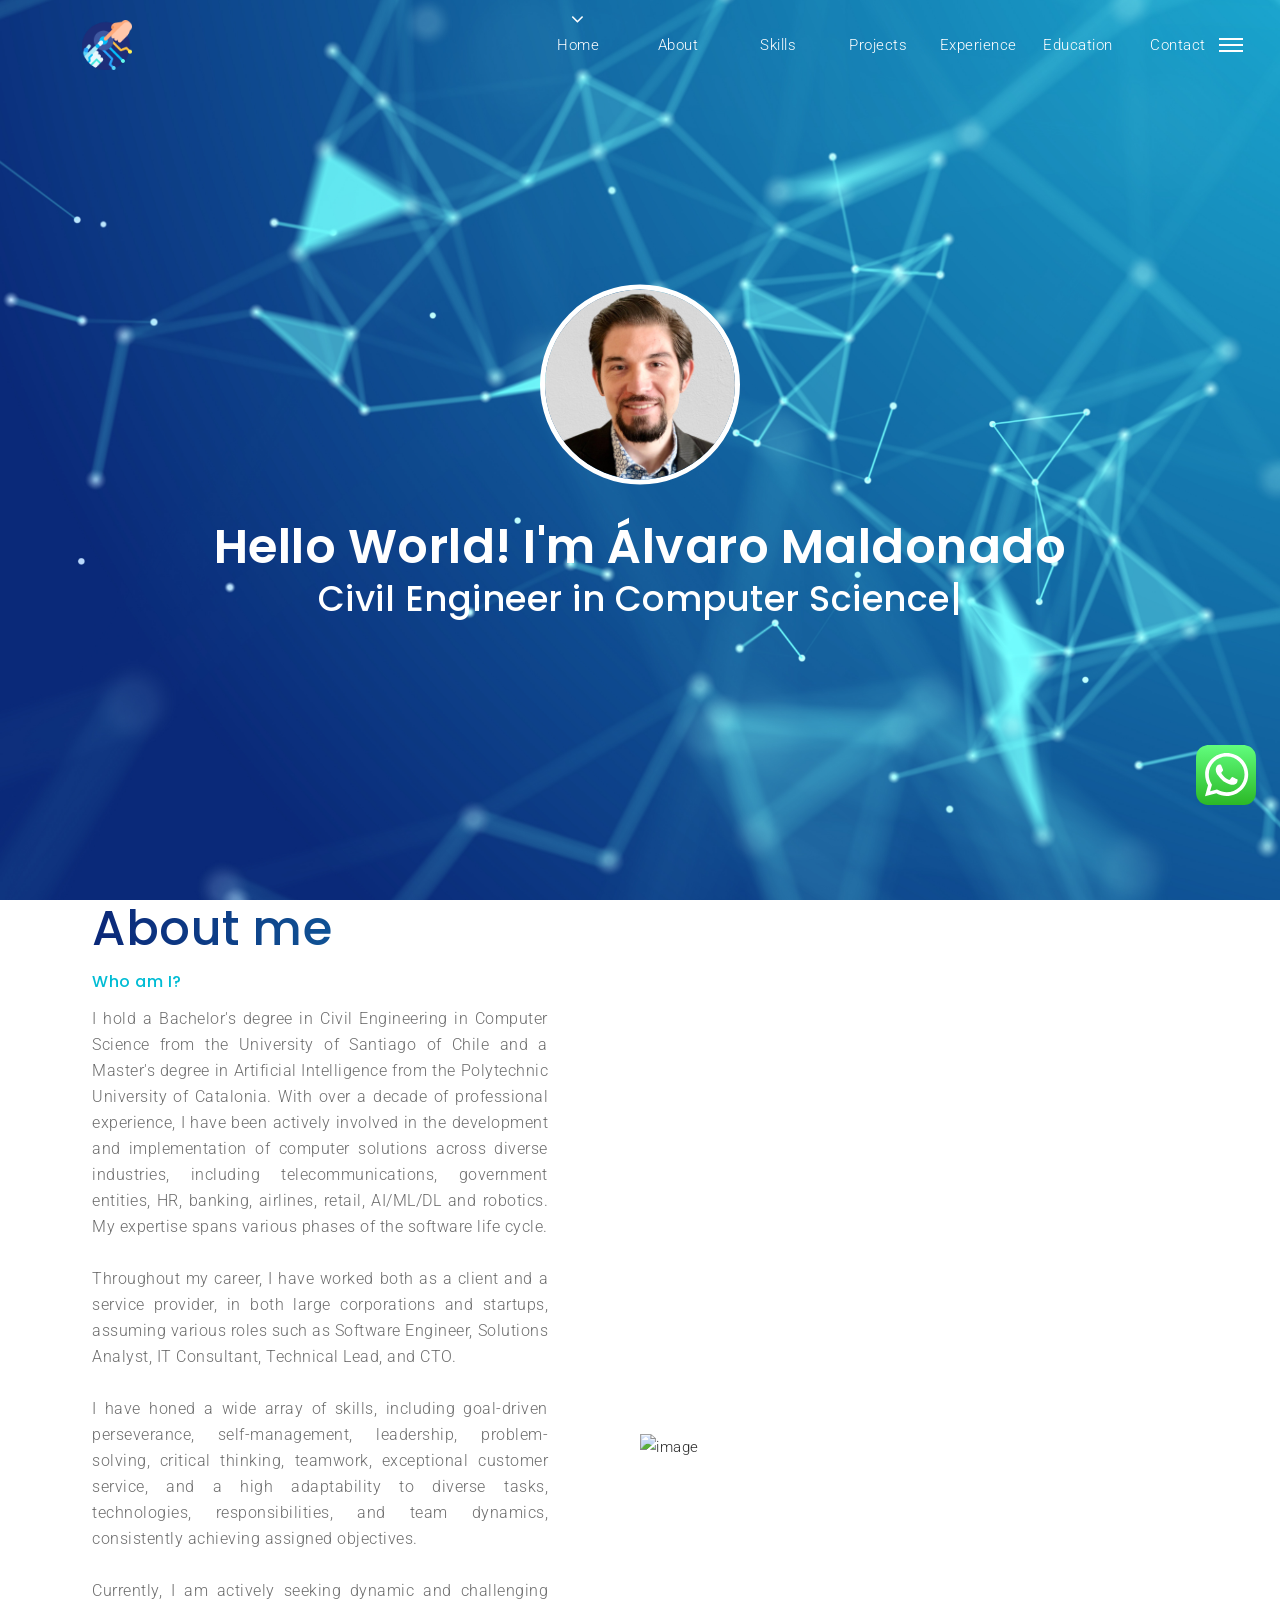
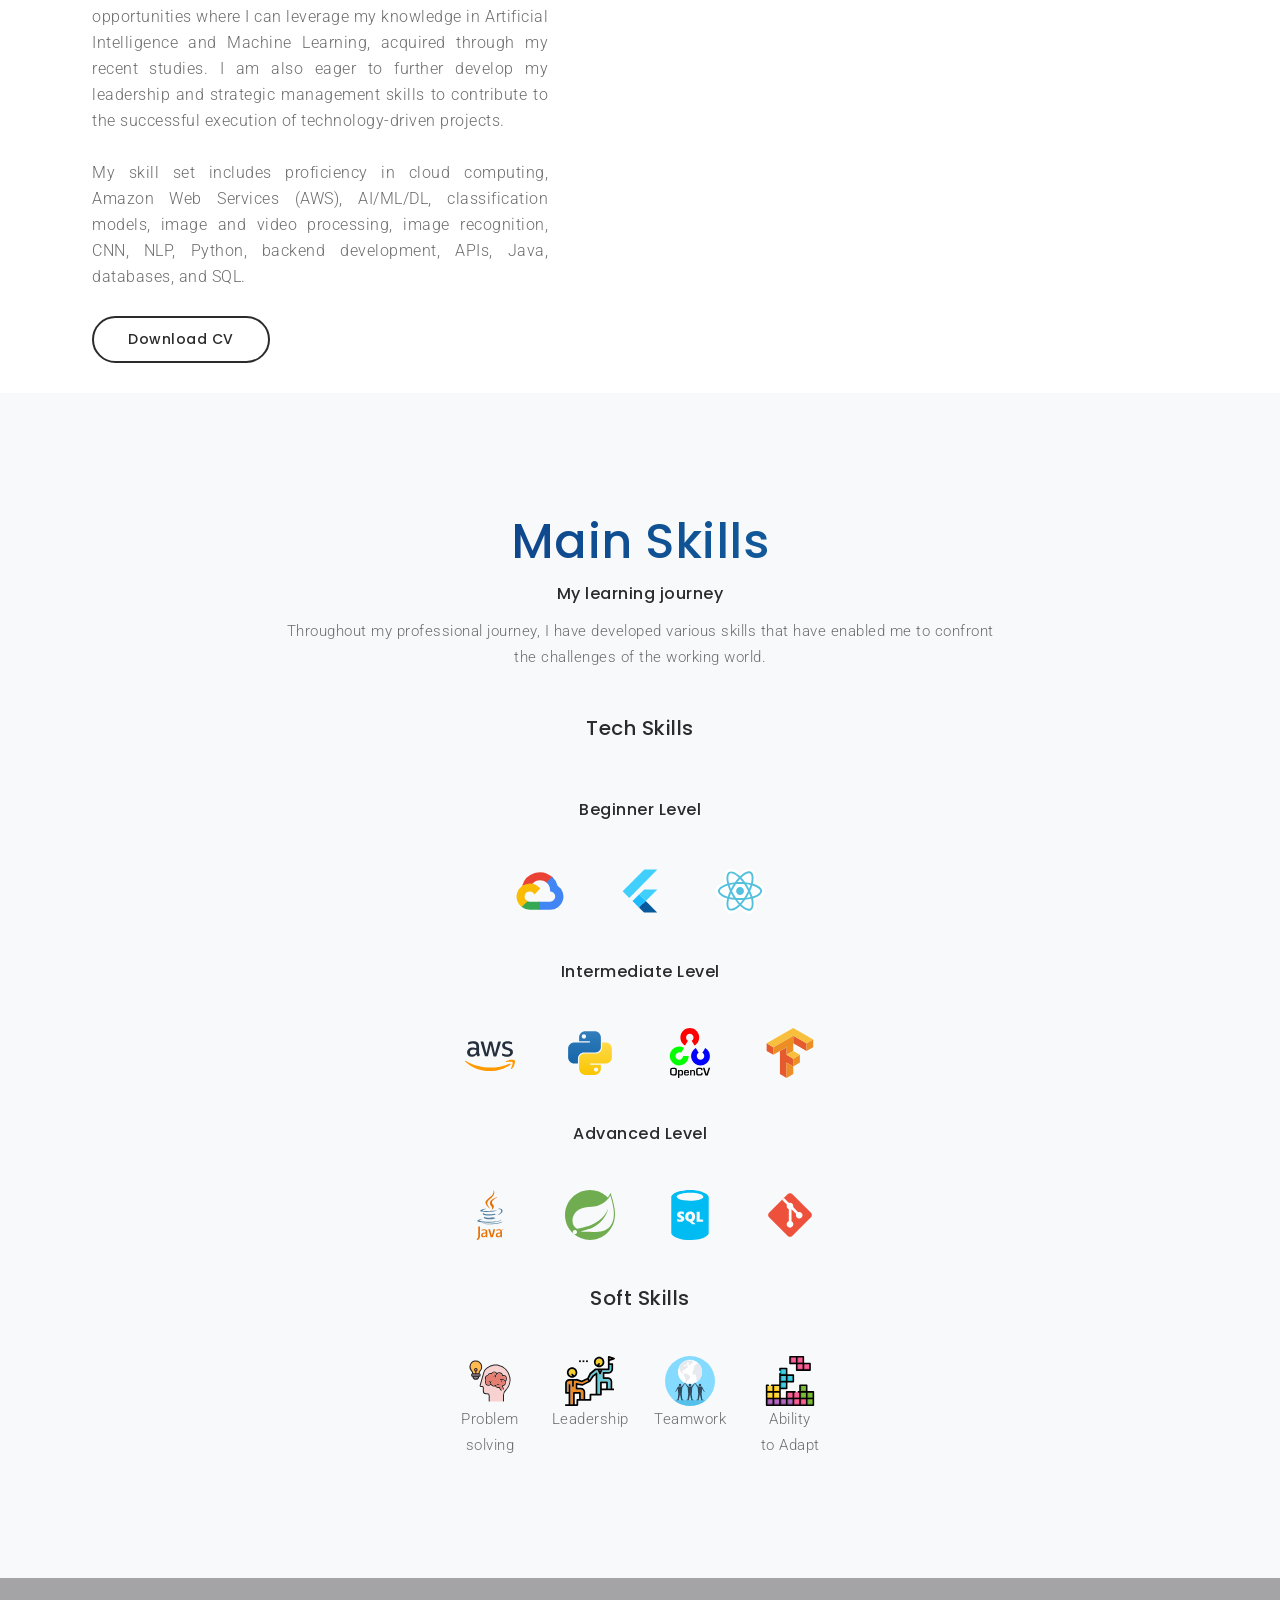
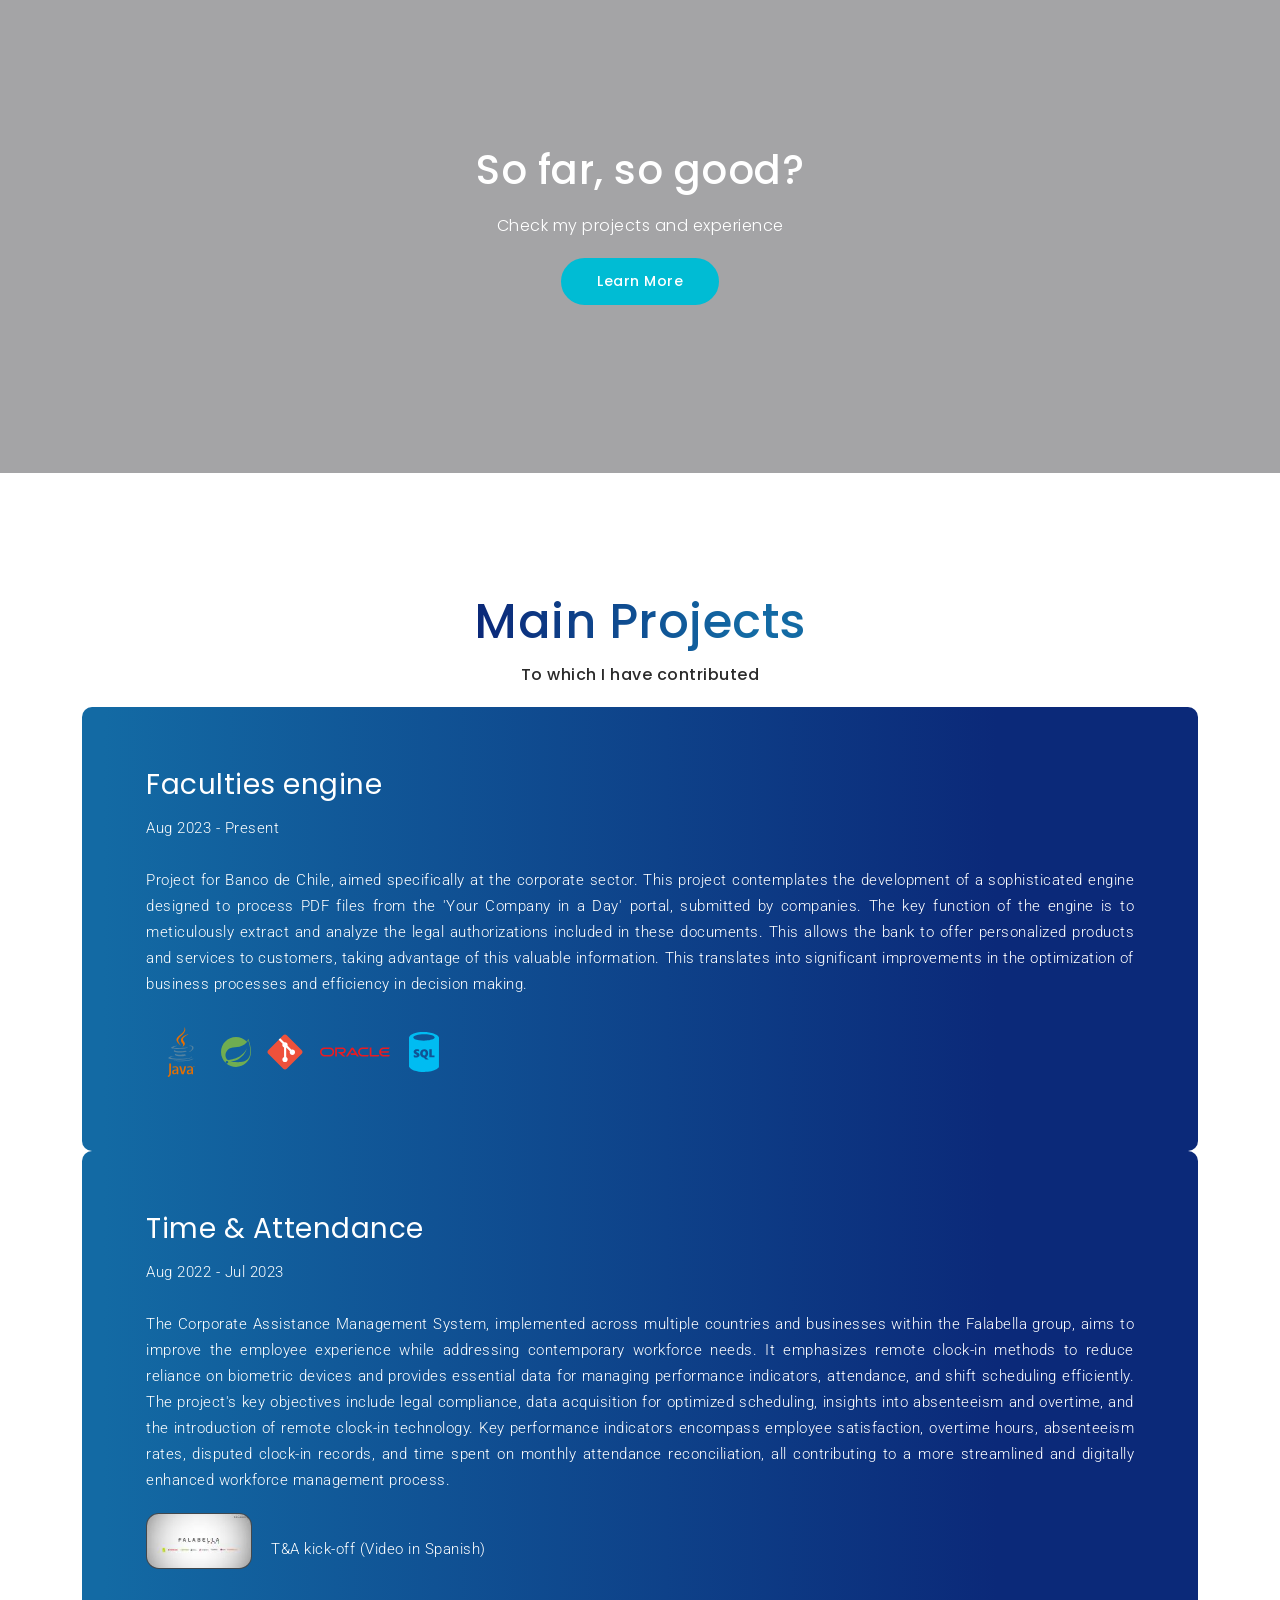
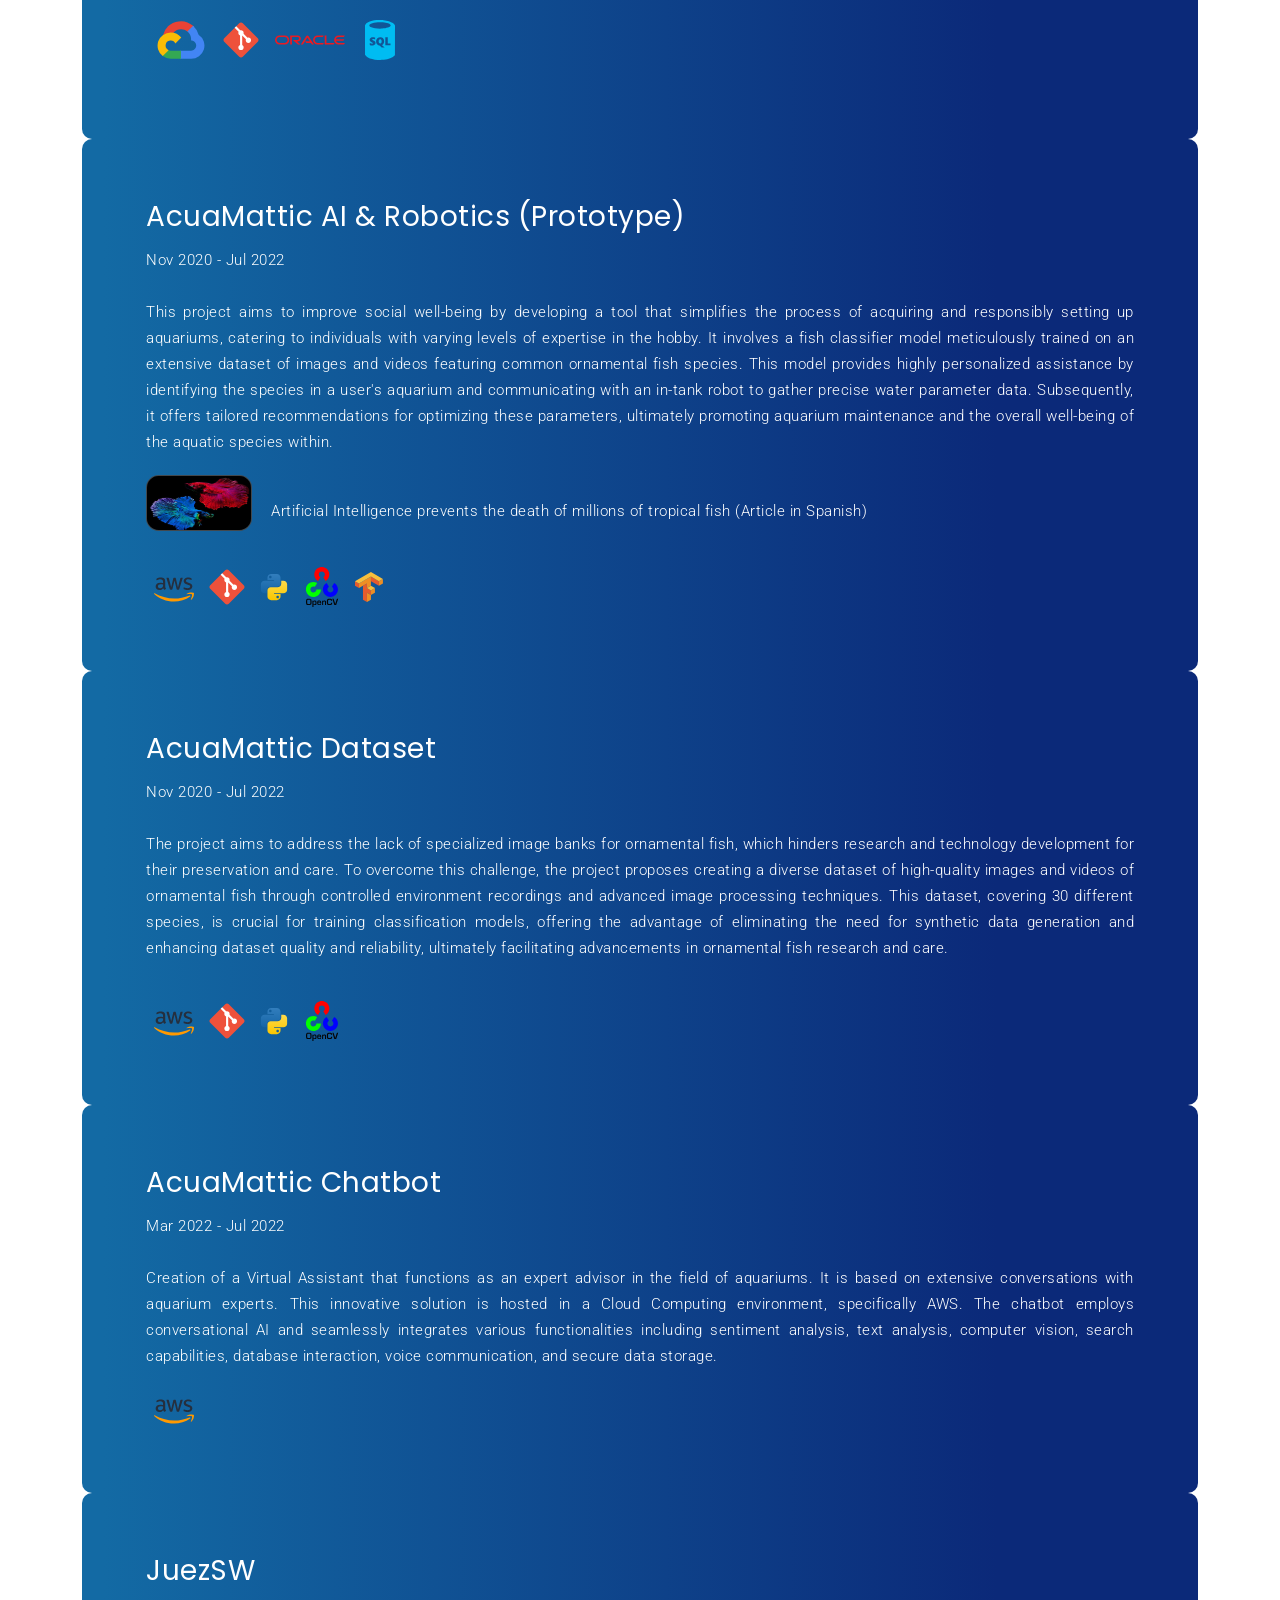
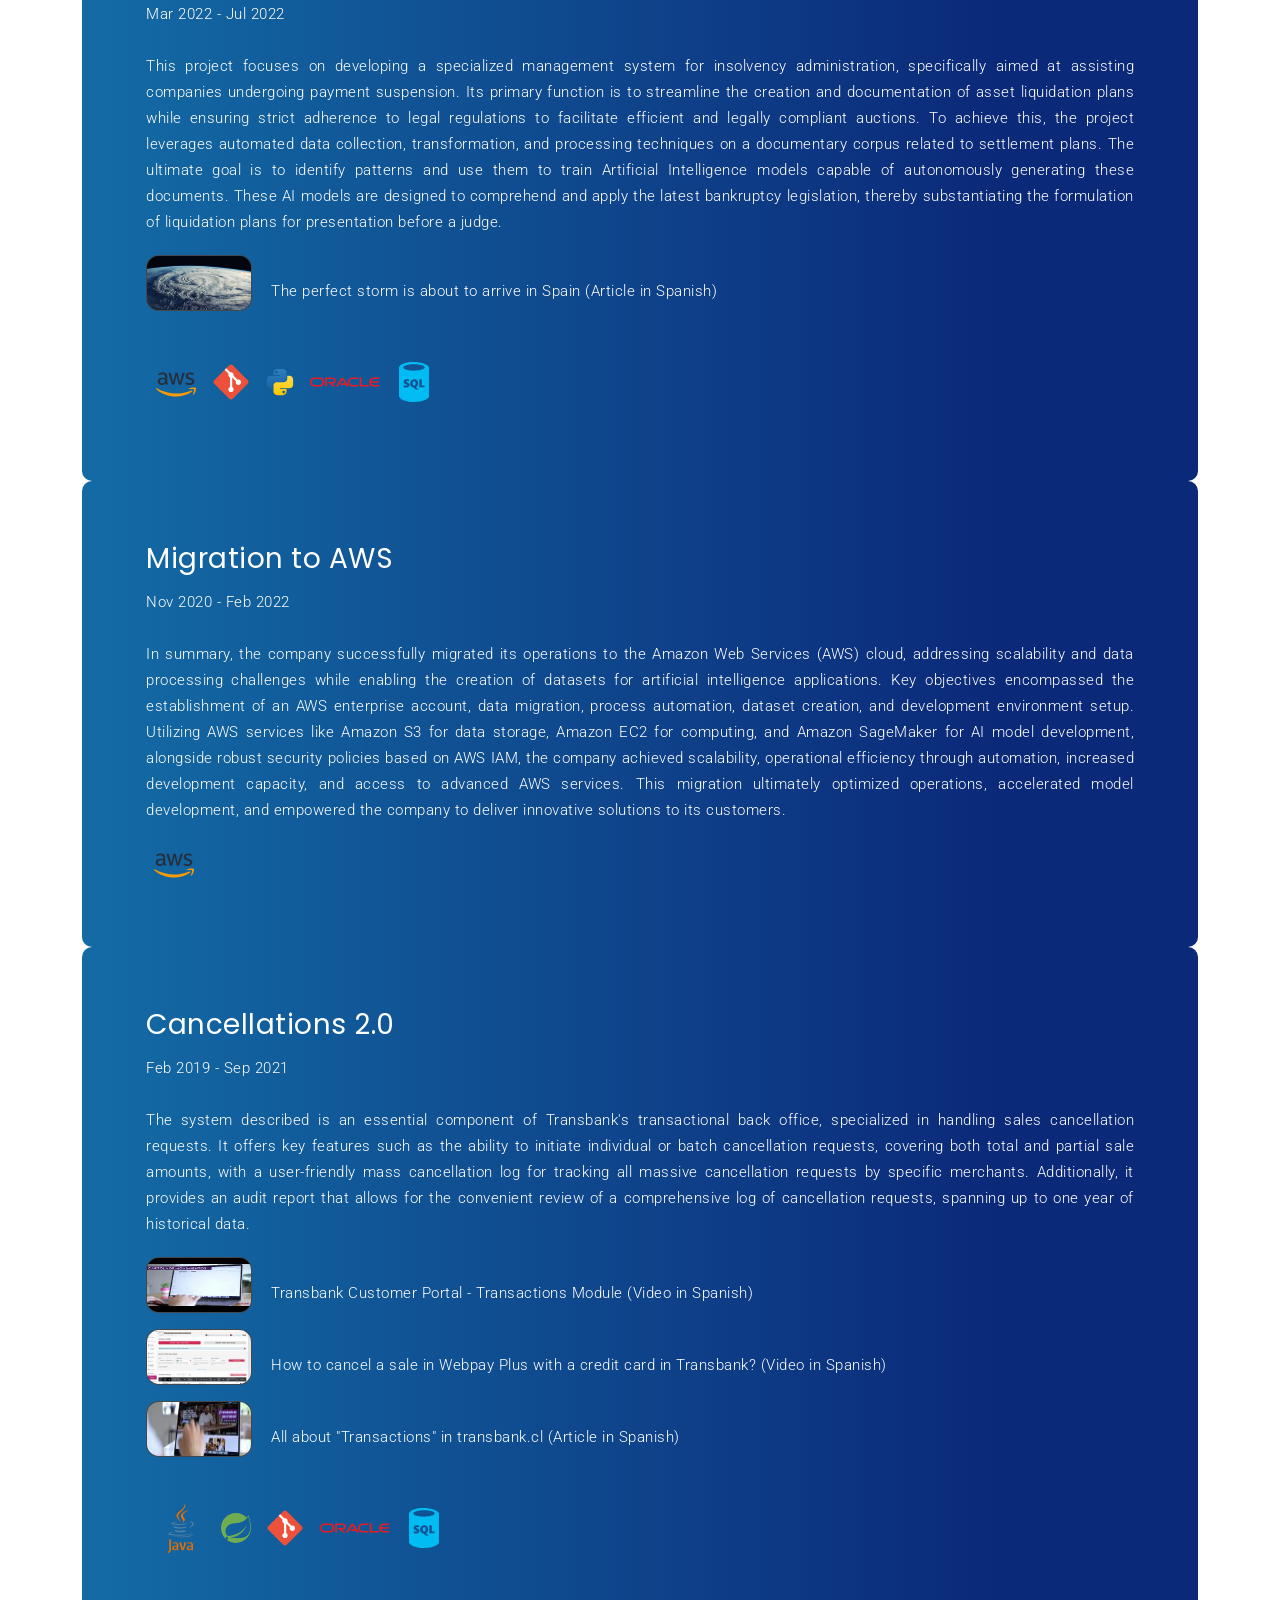
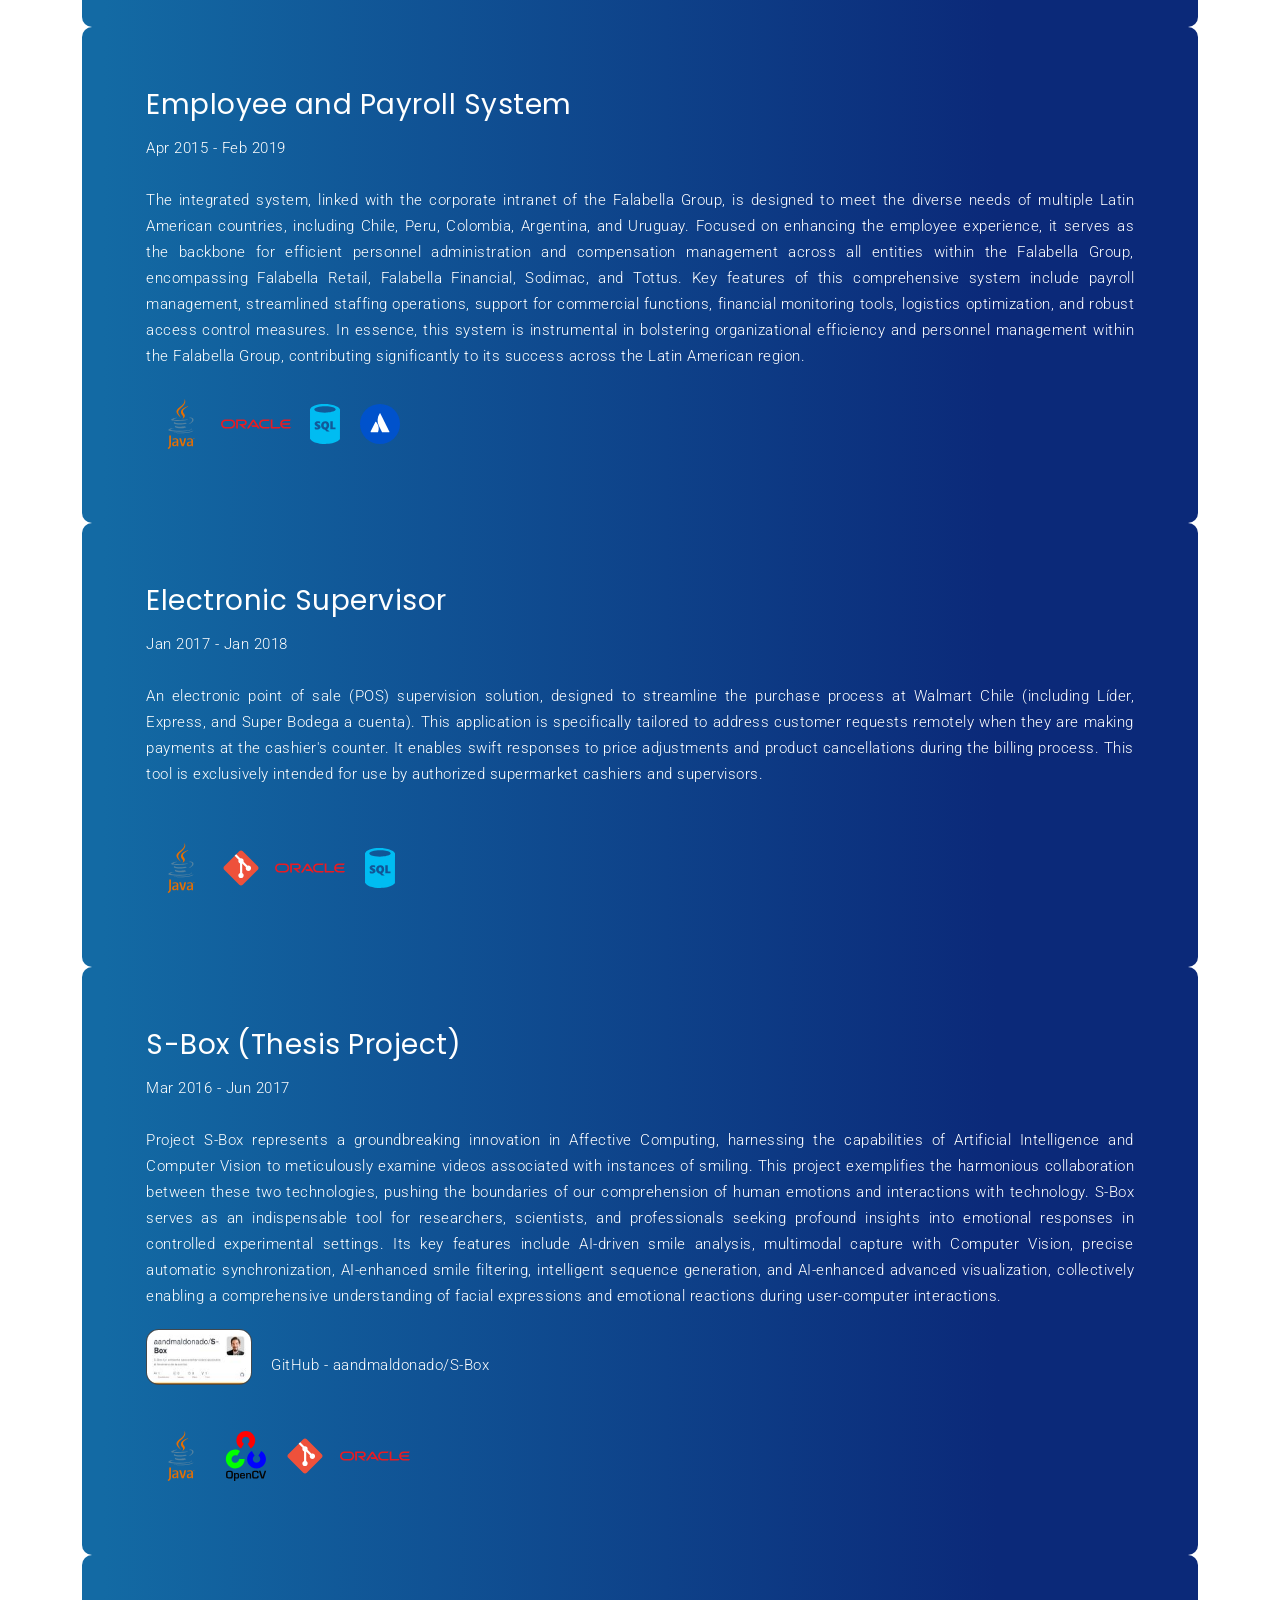
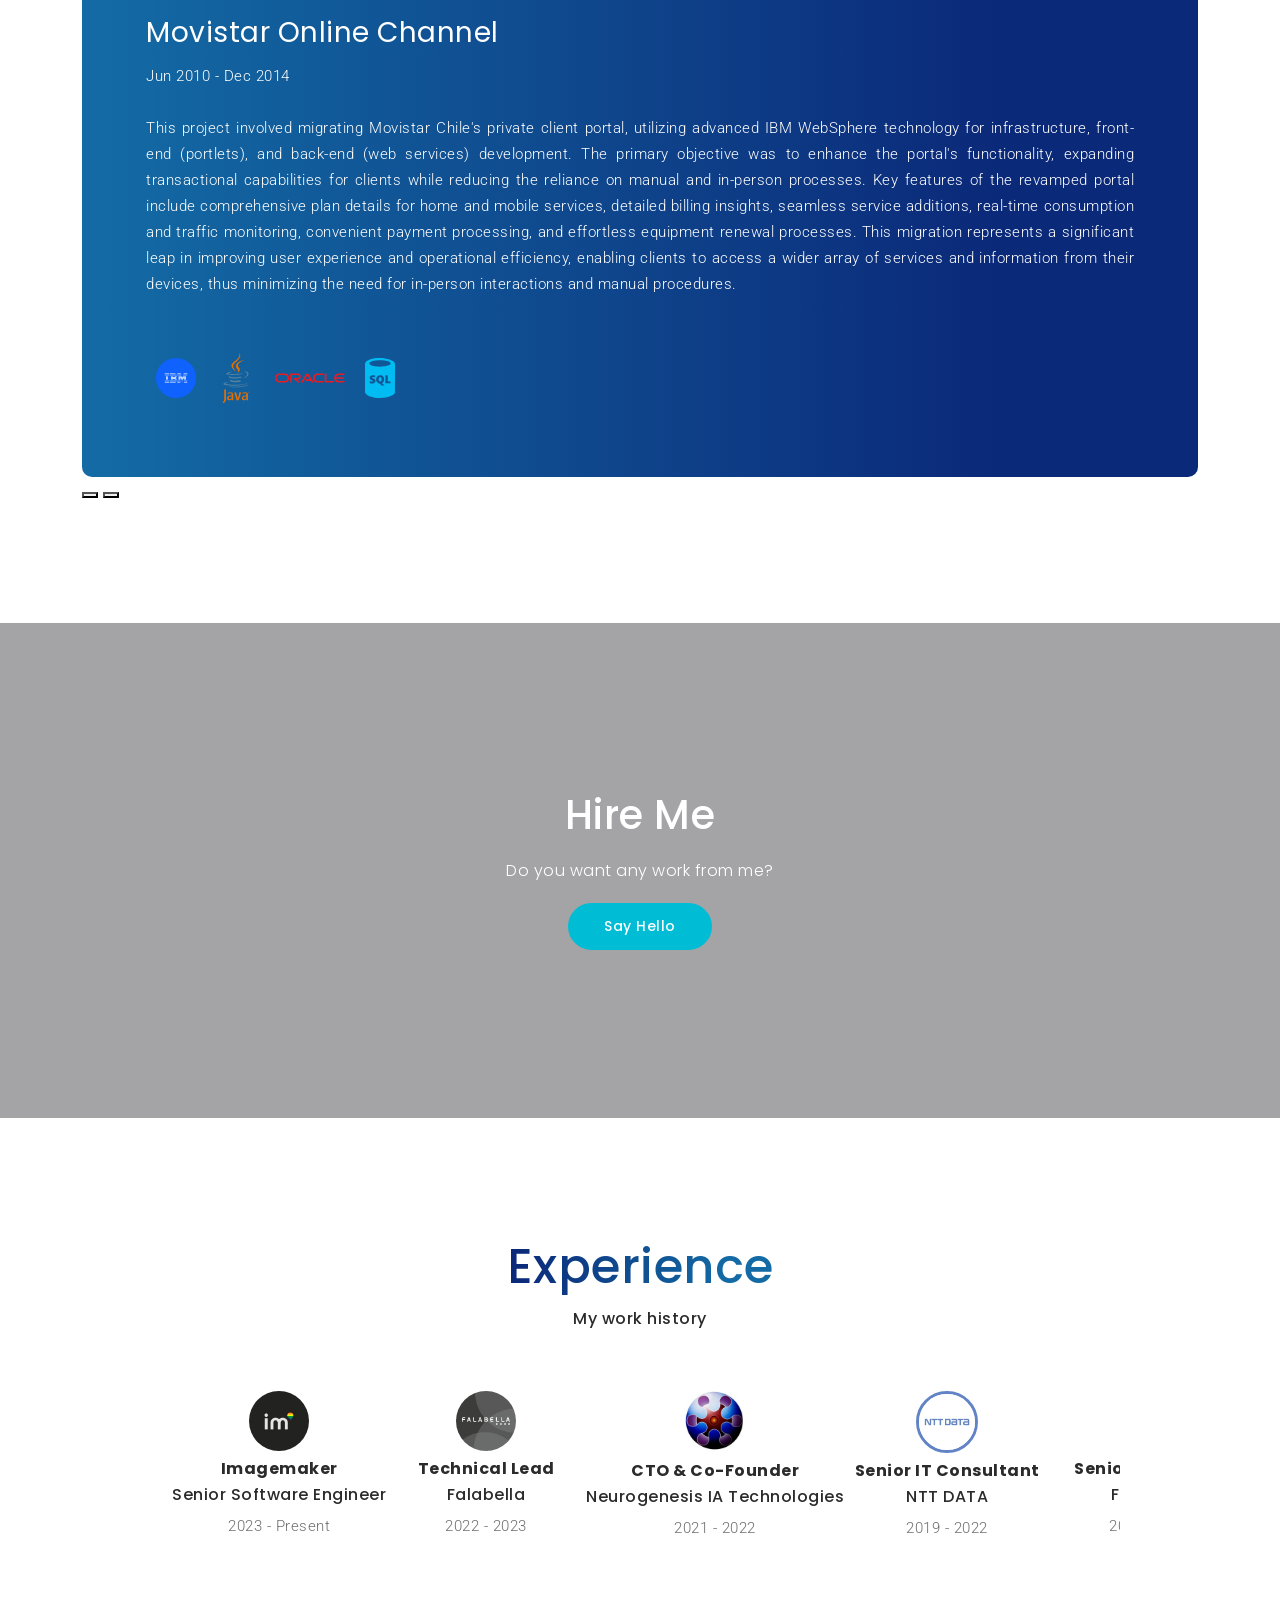
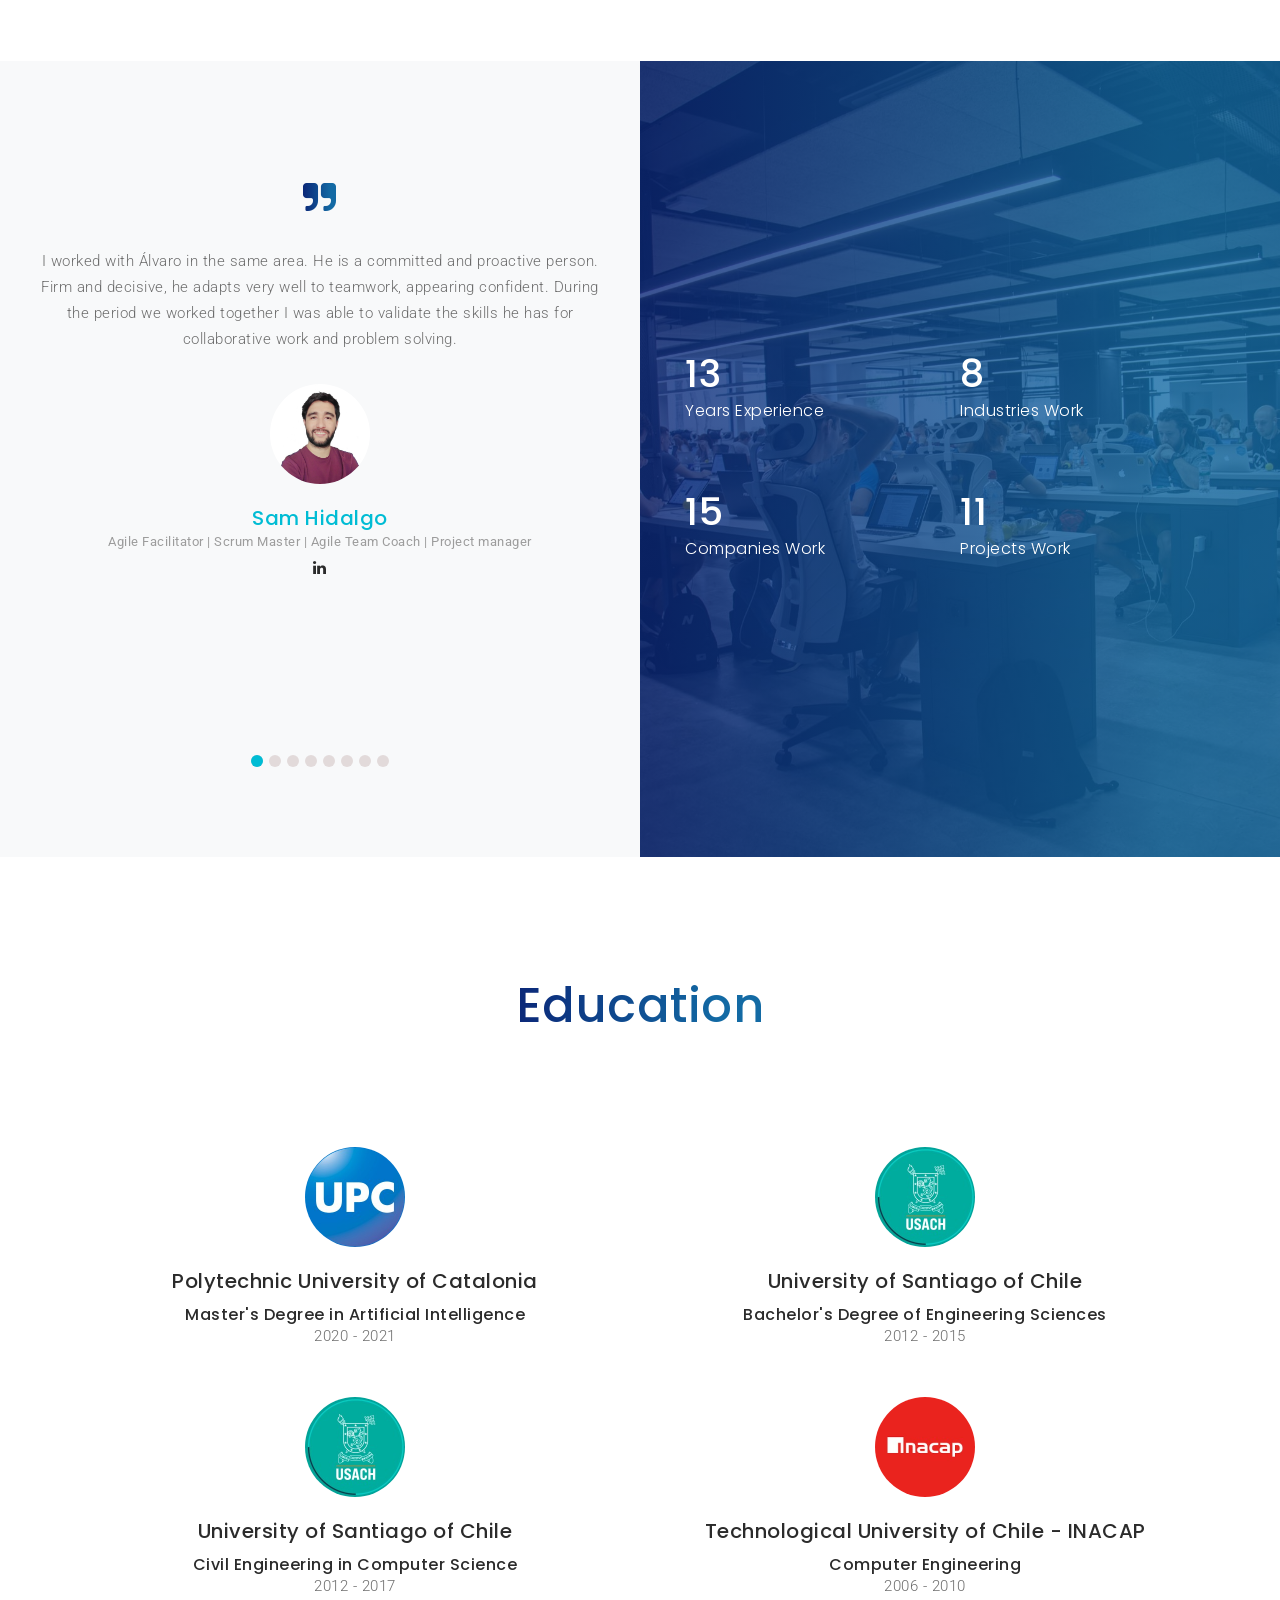
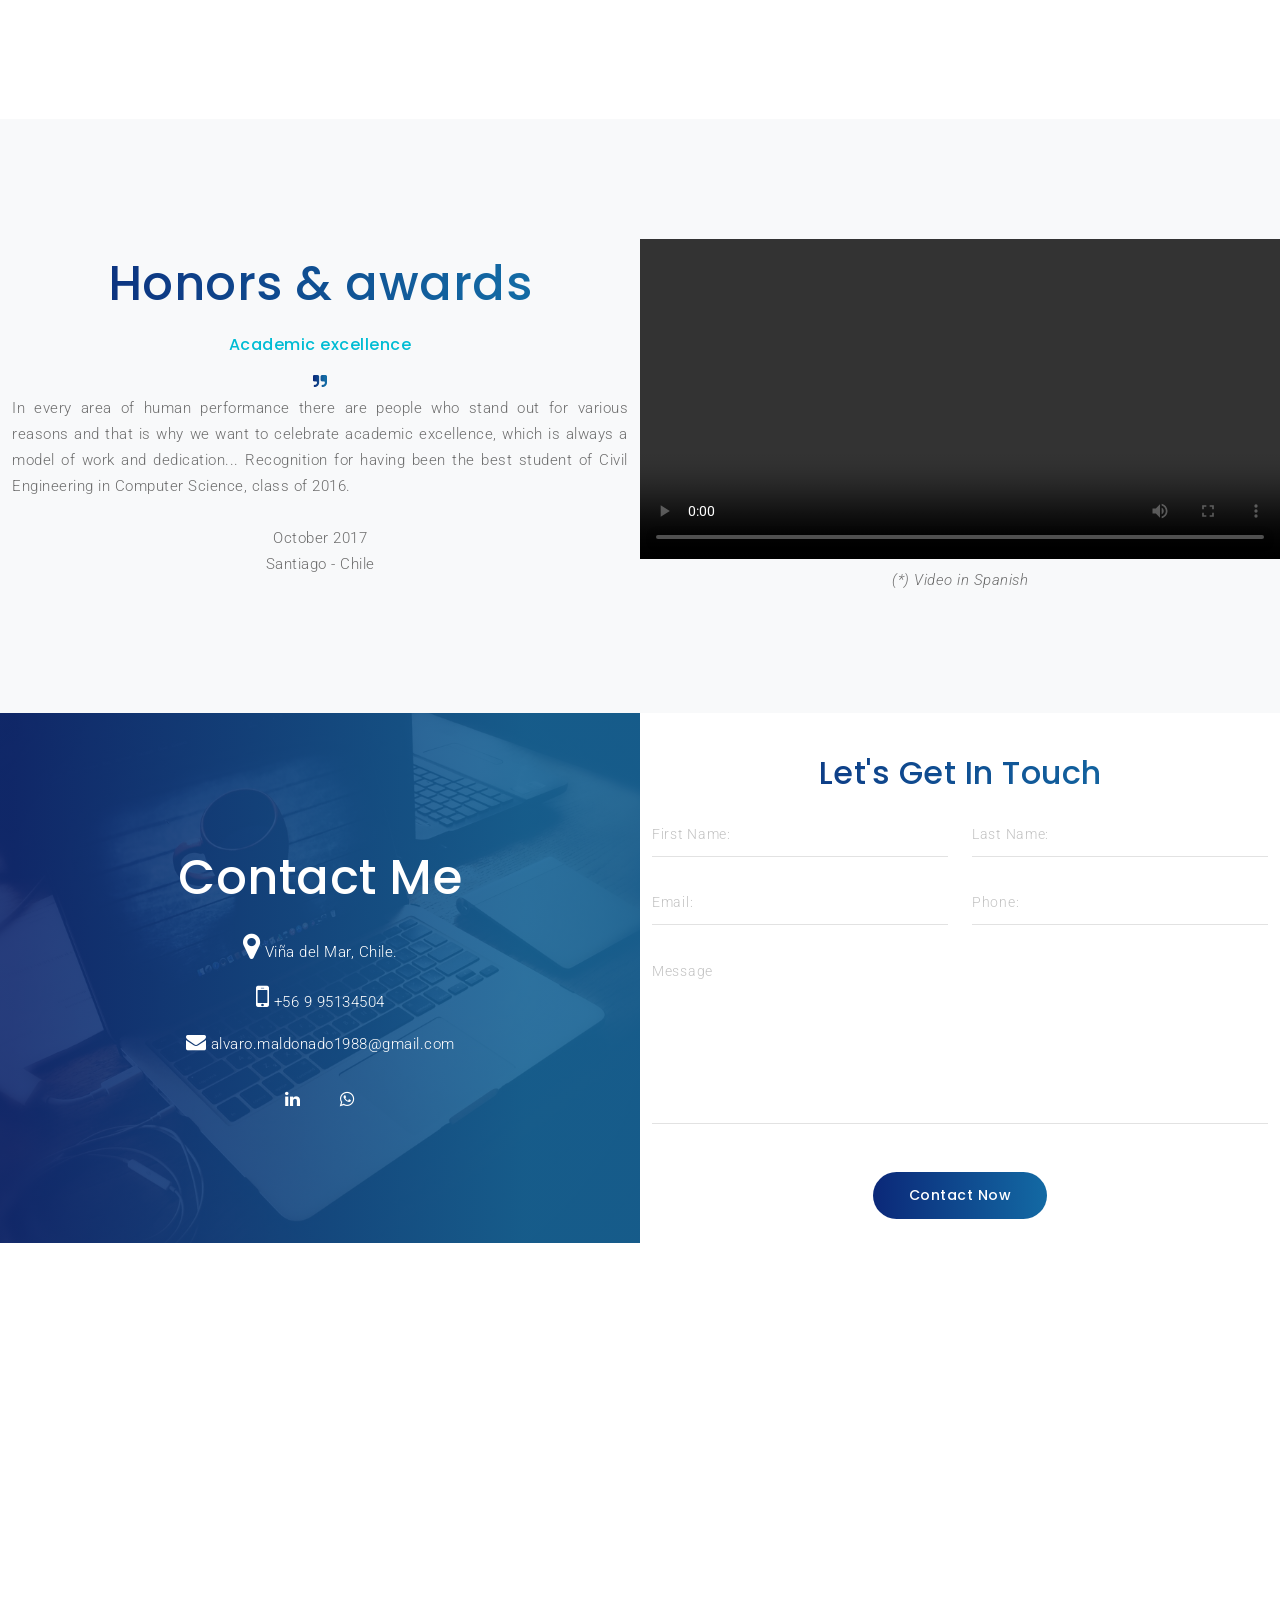
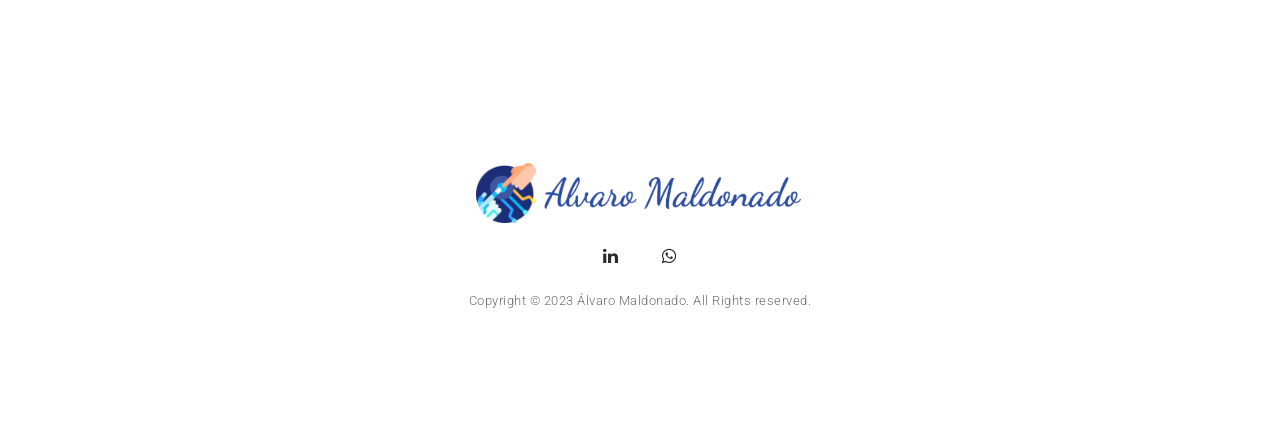
==== commit d6951ae3: "add mail service" ====
--- a/index.html
+++ b/index.html
@@ -1476,7 +1476,7 @@
                             <!--Email-->
                             <p class="mb-3 text-white"><i class="fa fa-envelope" aria-hidden="true"
                                     style="font-size:20px"></i>&nbsp;<a
-                                    href="mailto:alvaro@maldonado-tech.com">alvaro@maldonado-tech.com</a><br>
+                                    href="mailto:alvaro.maldonado1988@gmail.com">alvaro.maldonado1988@gmail.com</a><br>
                             </p>
                             <!--Social Icon-->
                             <div class="address-social">
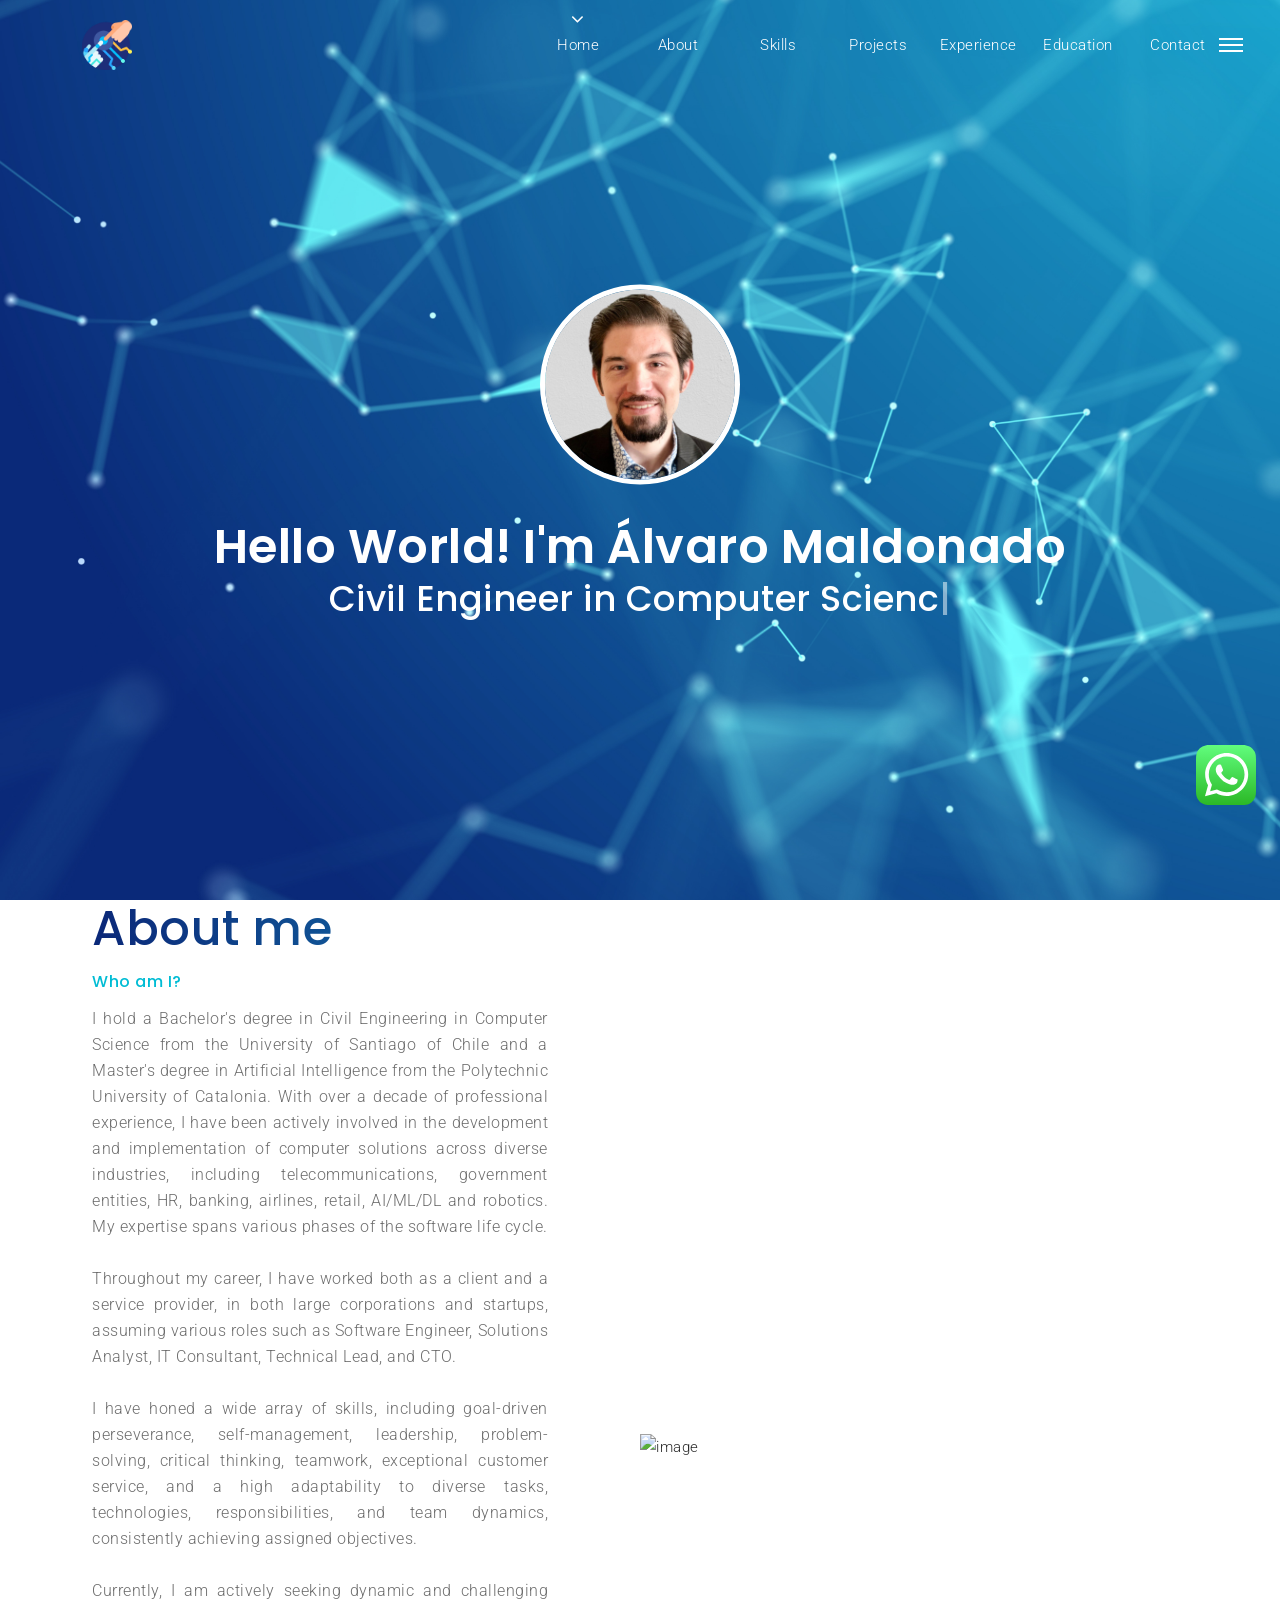
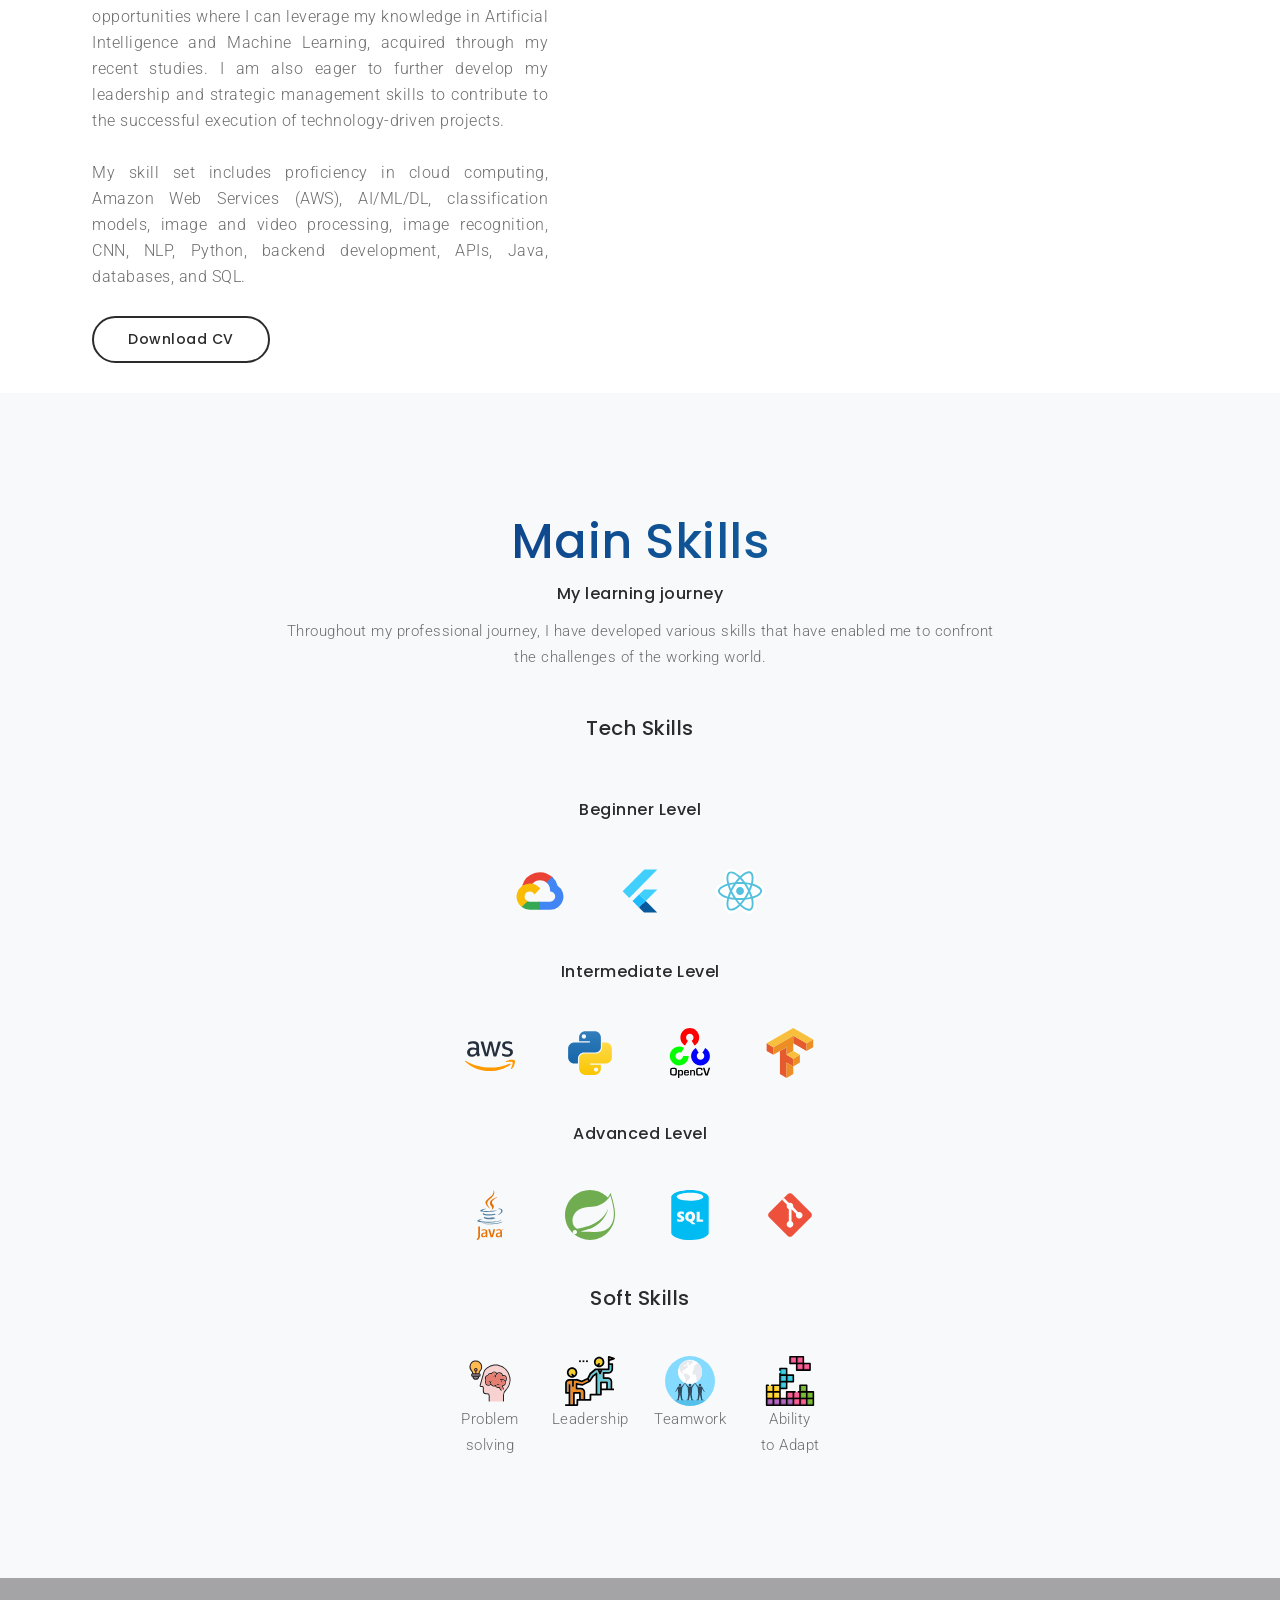
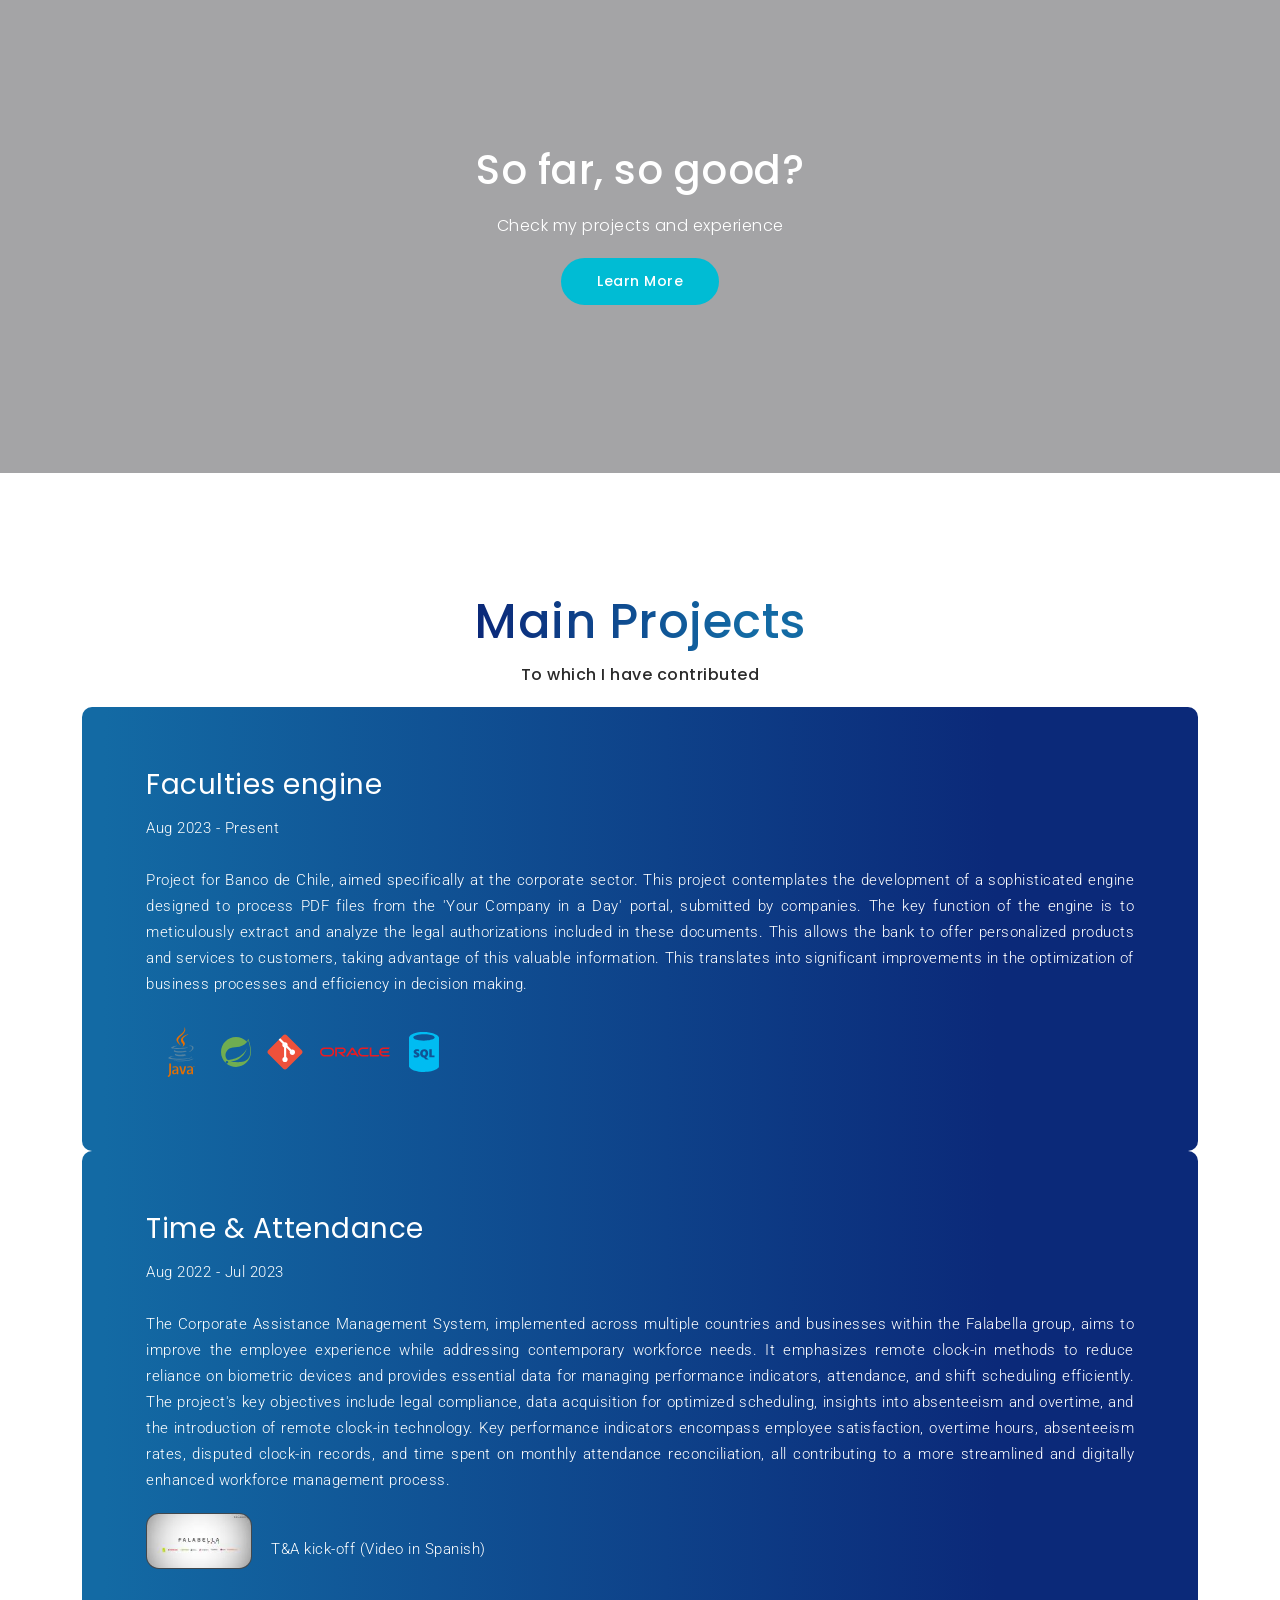
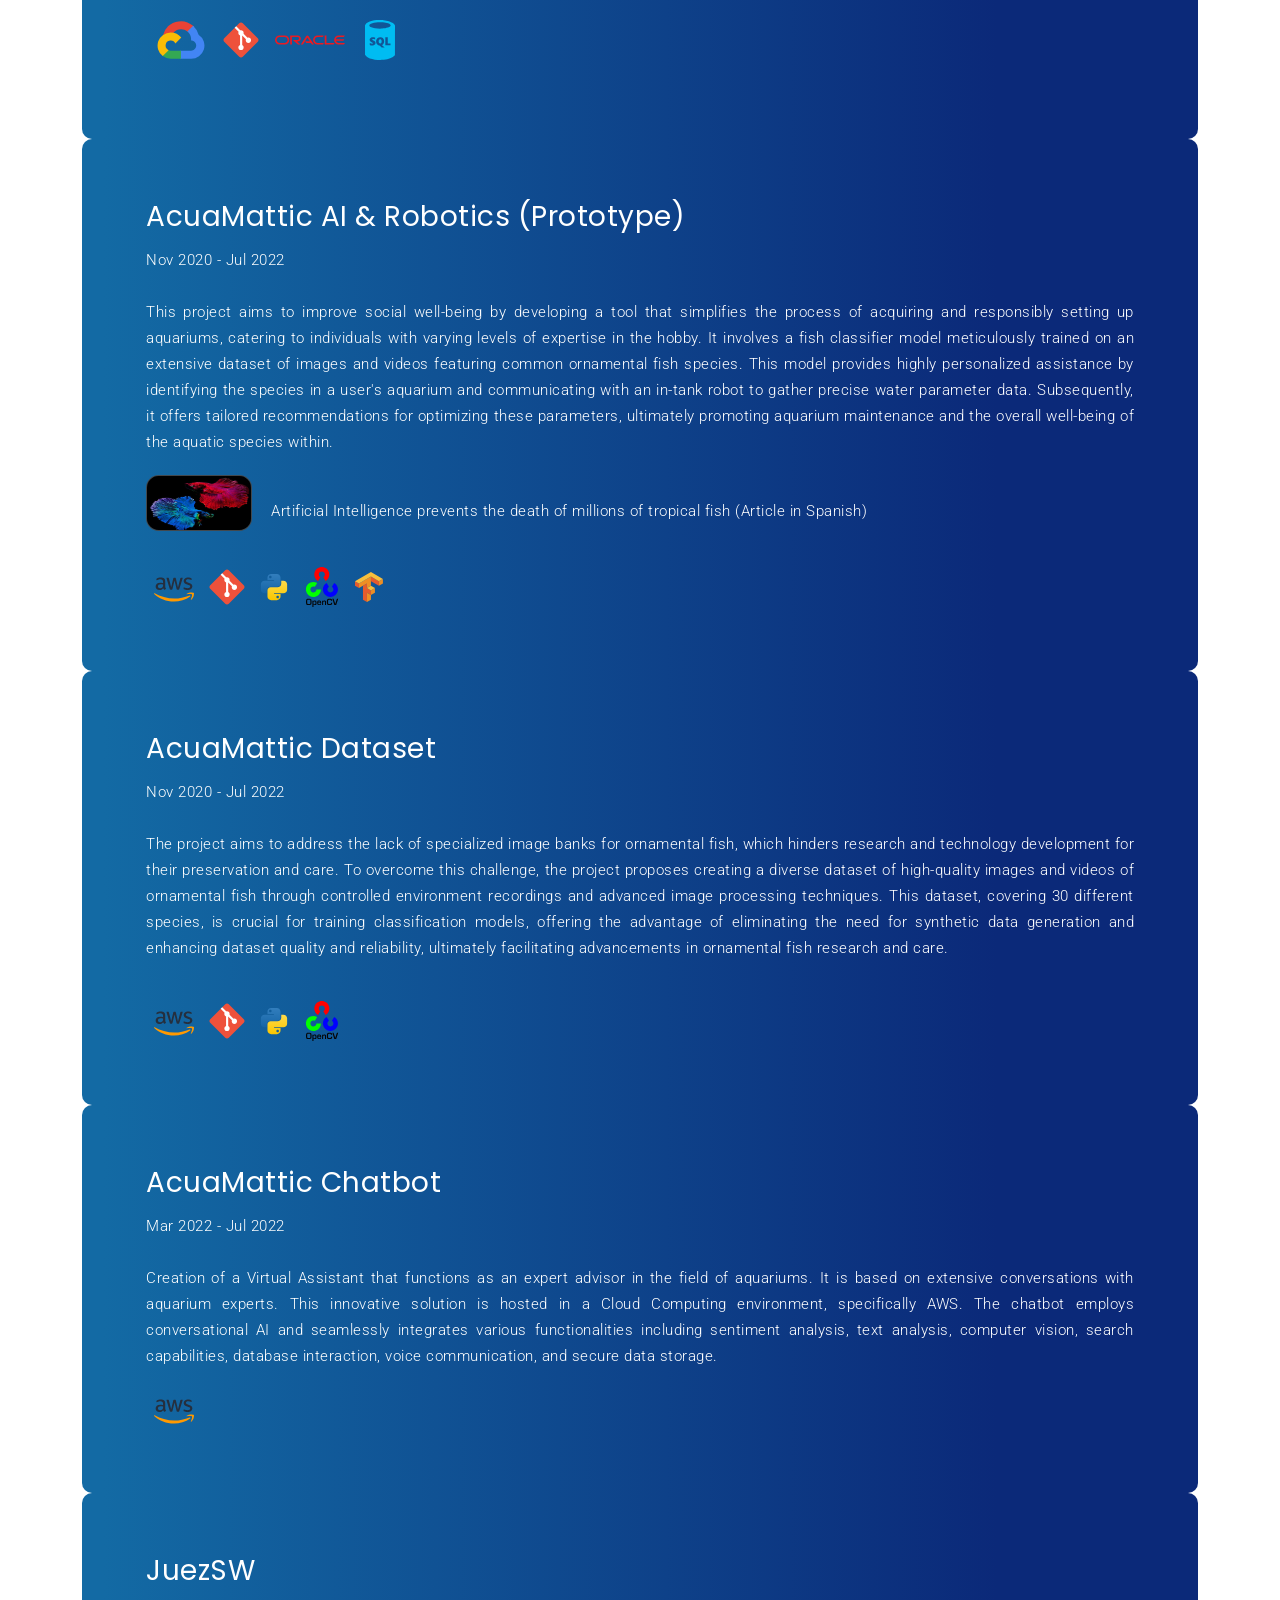
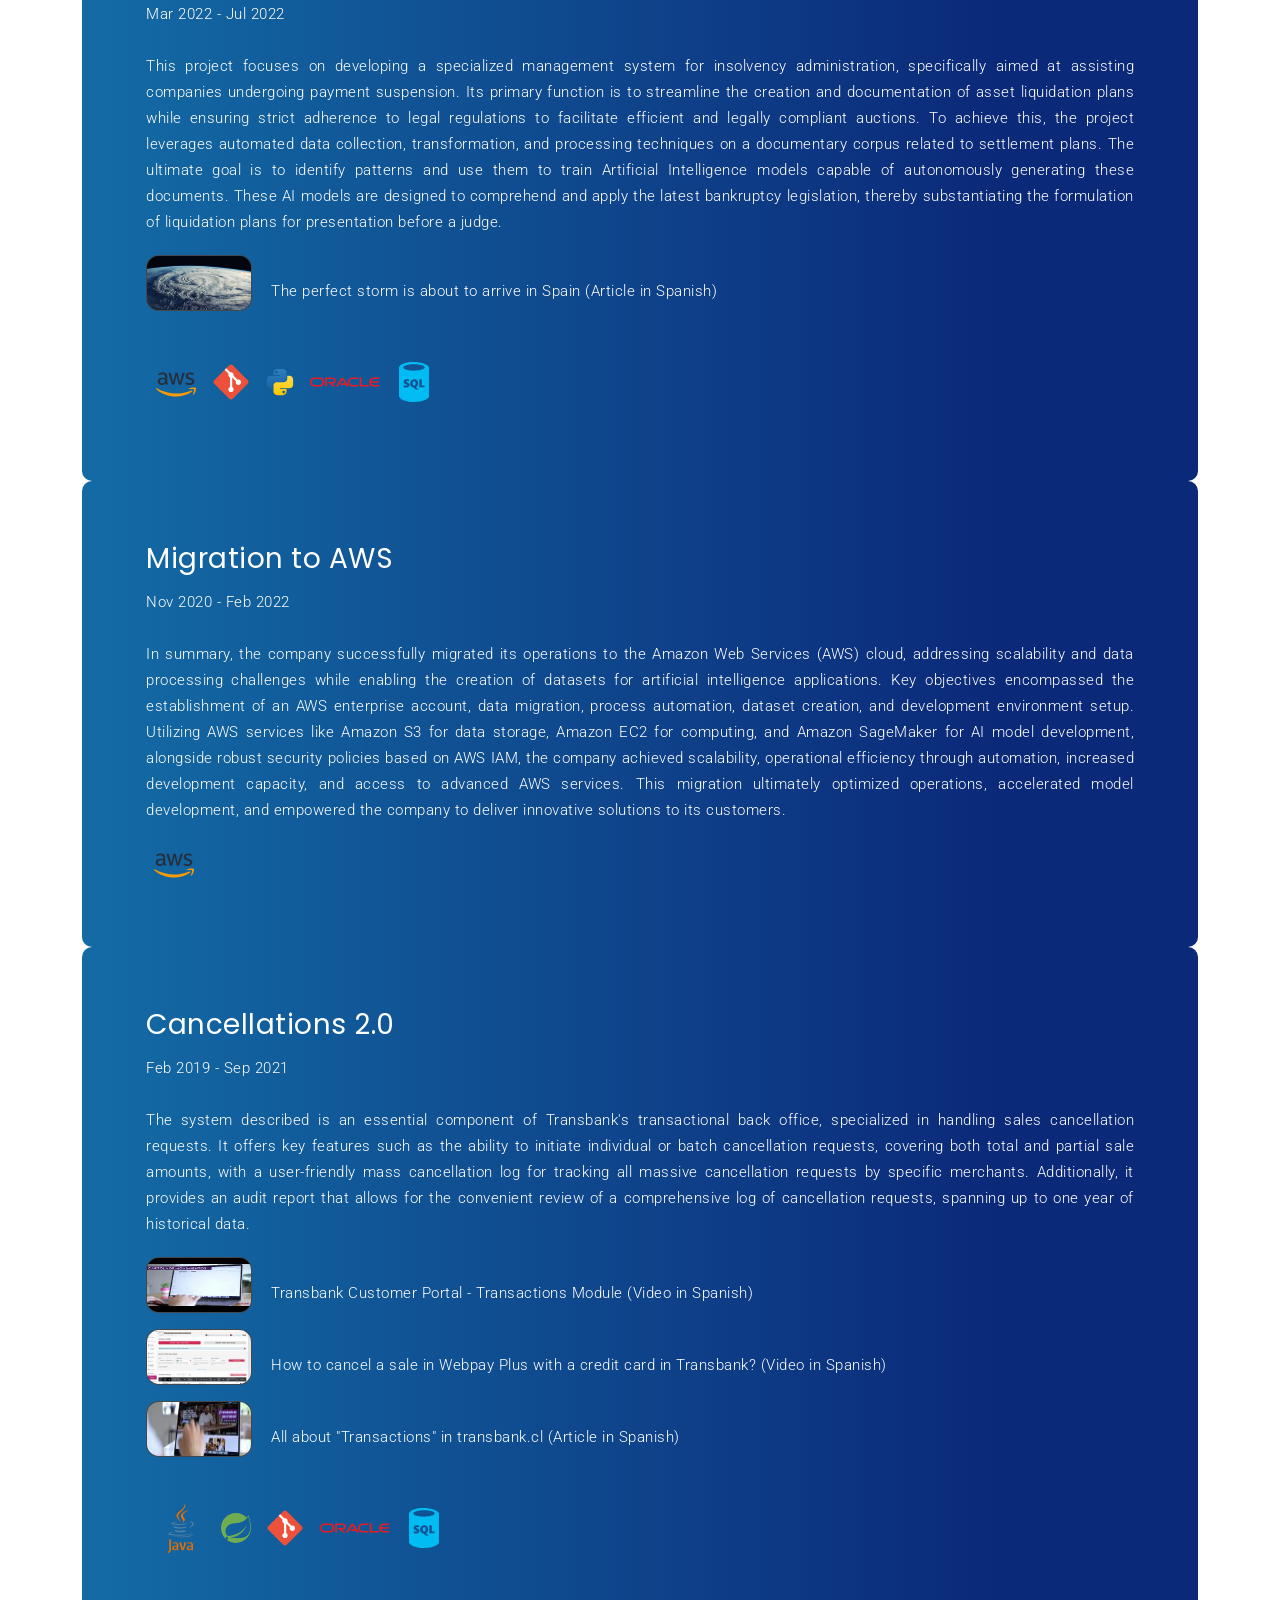
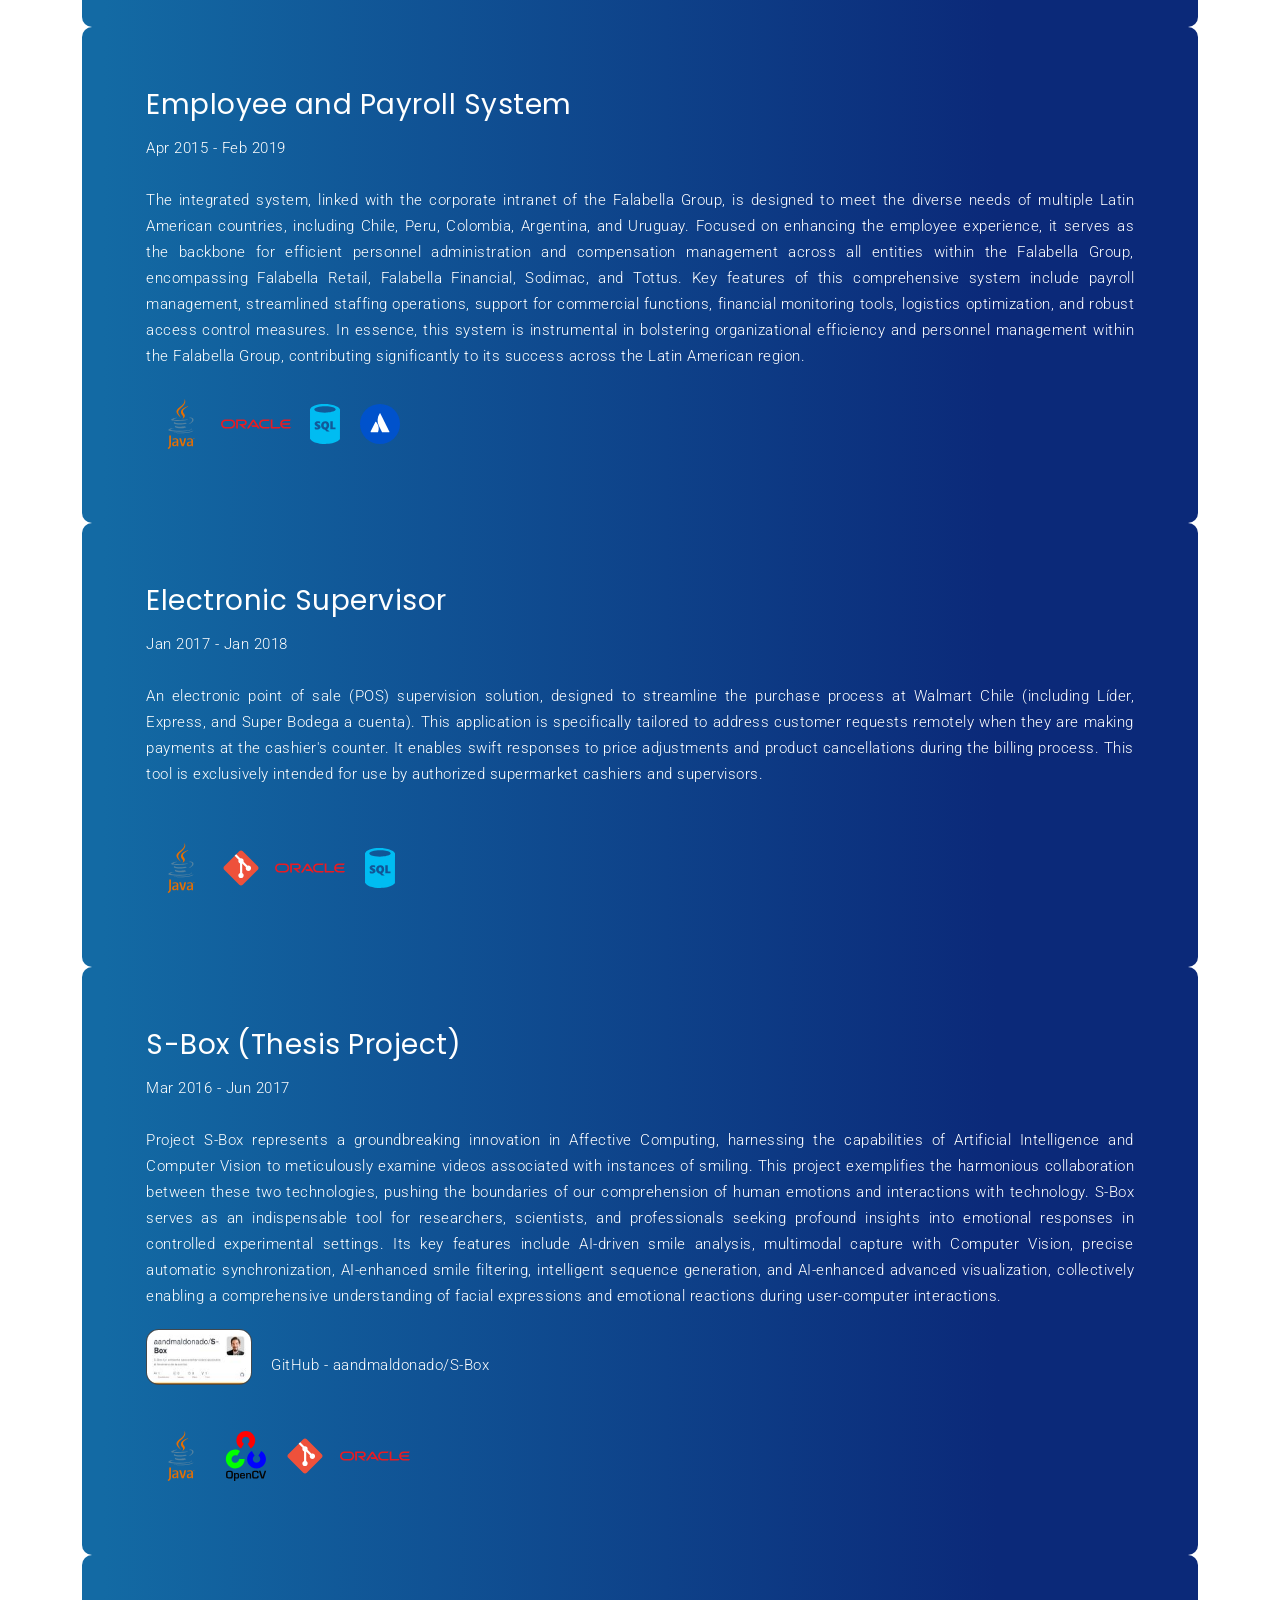
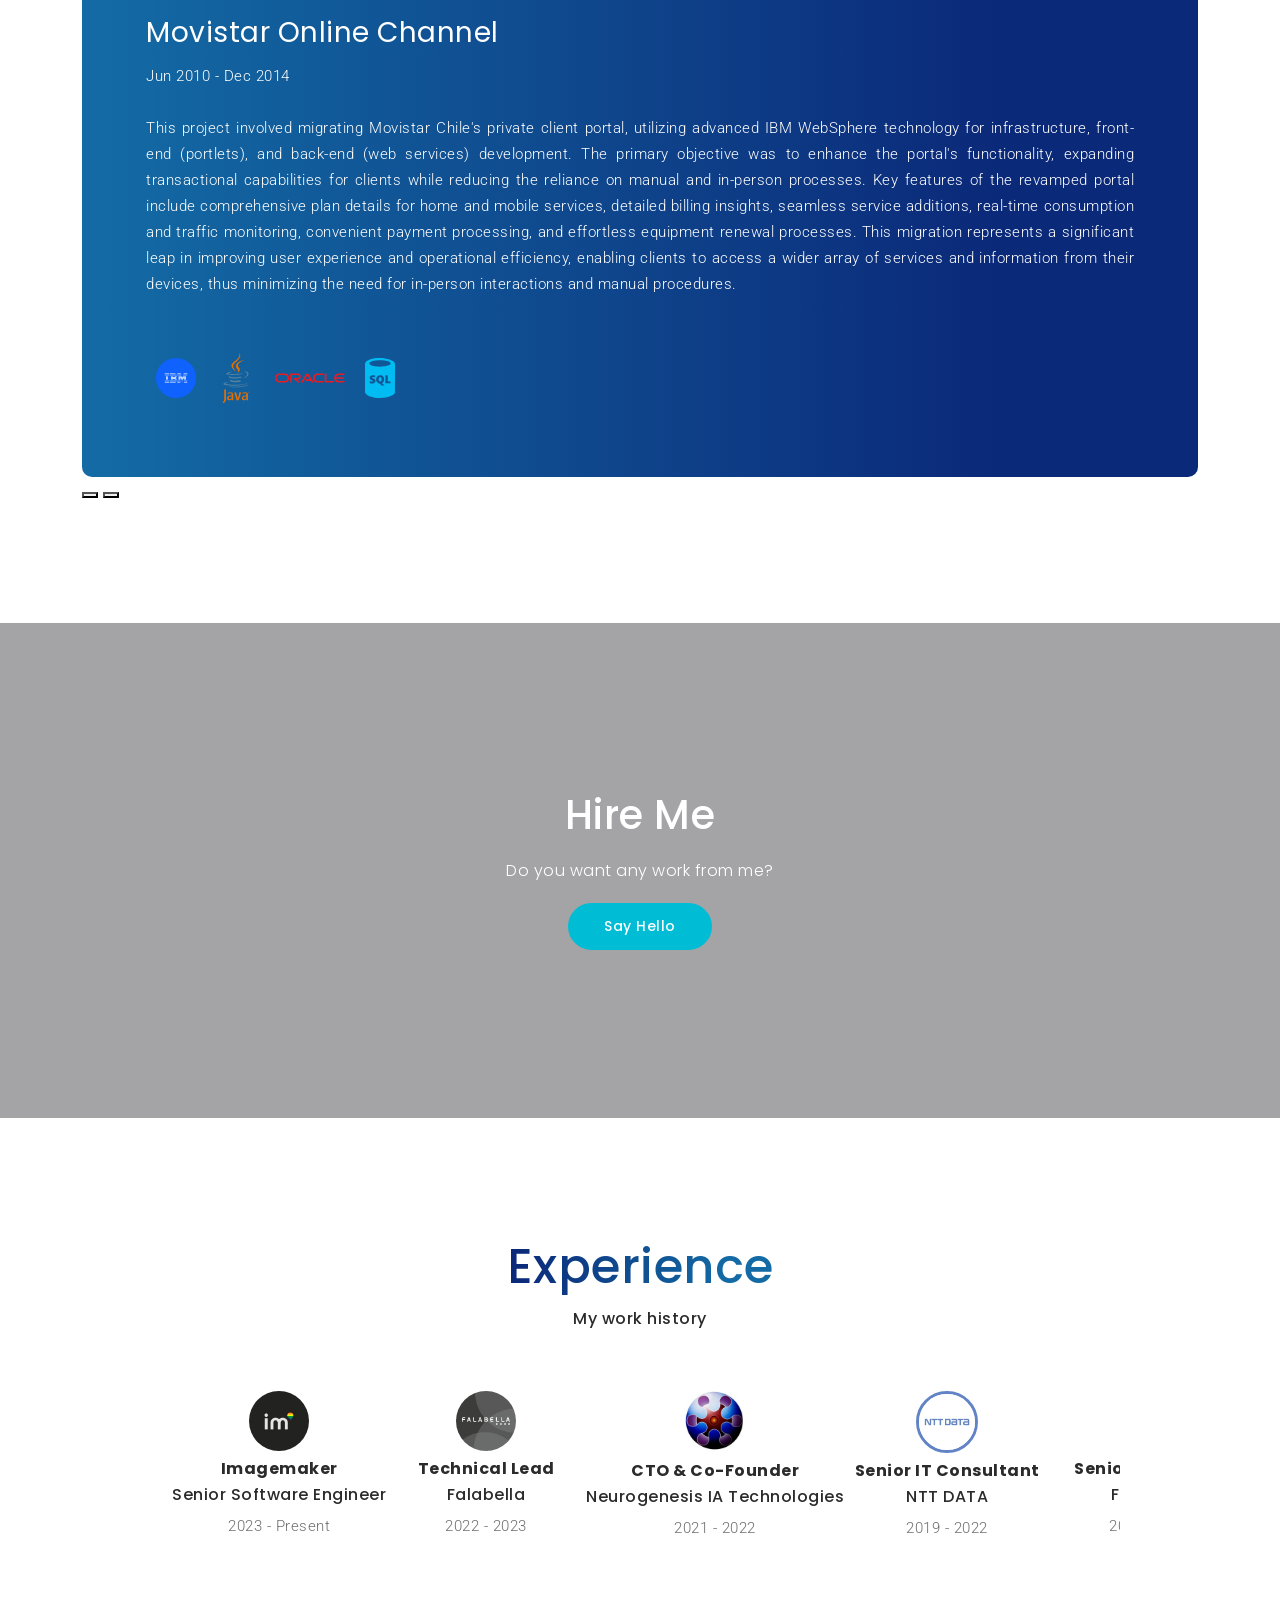
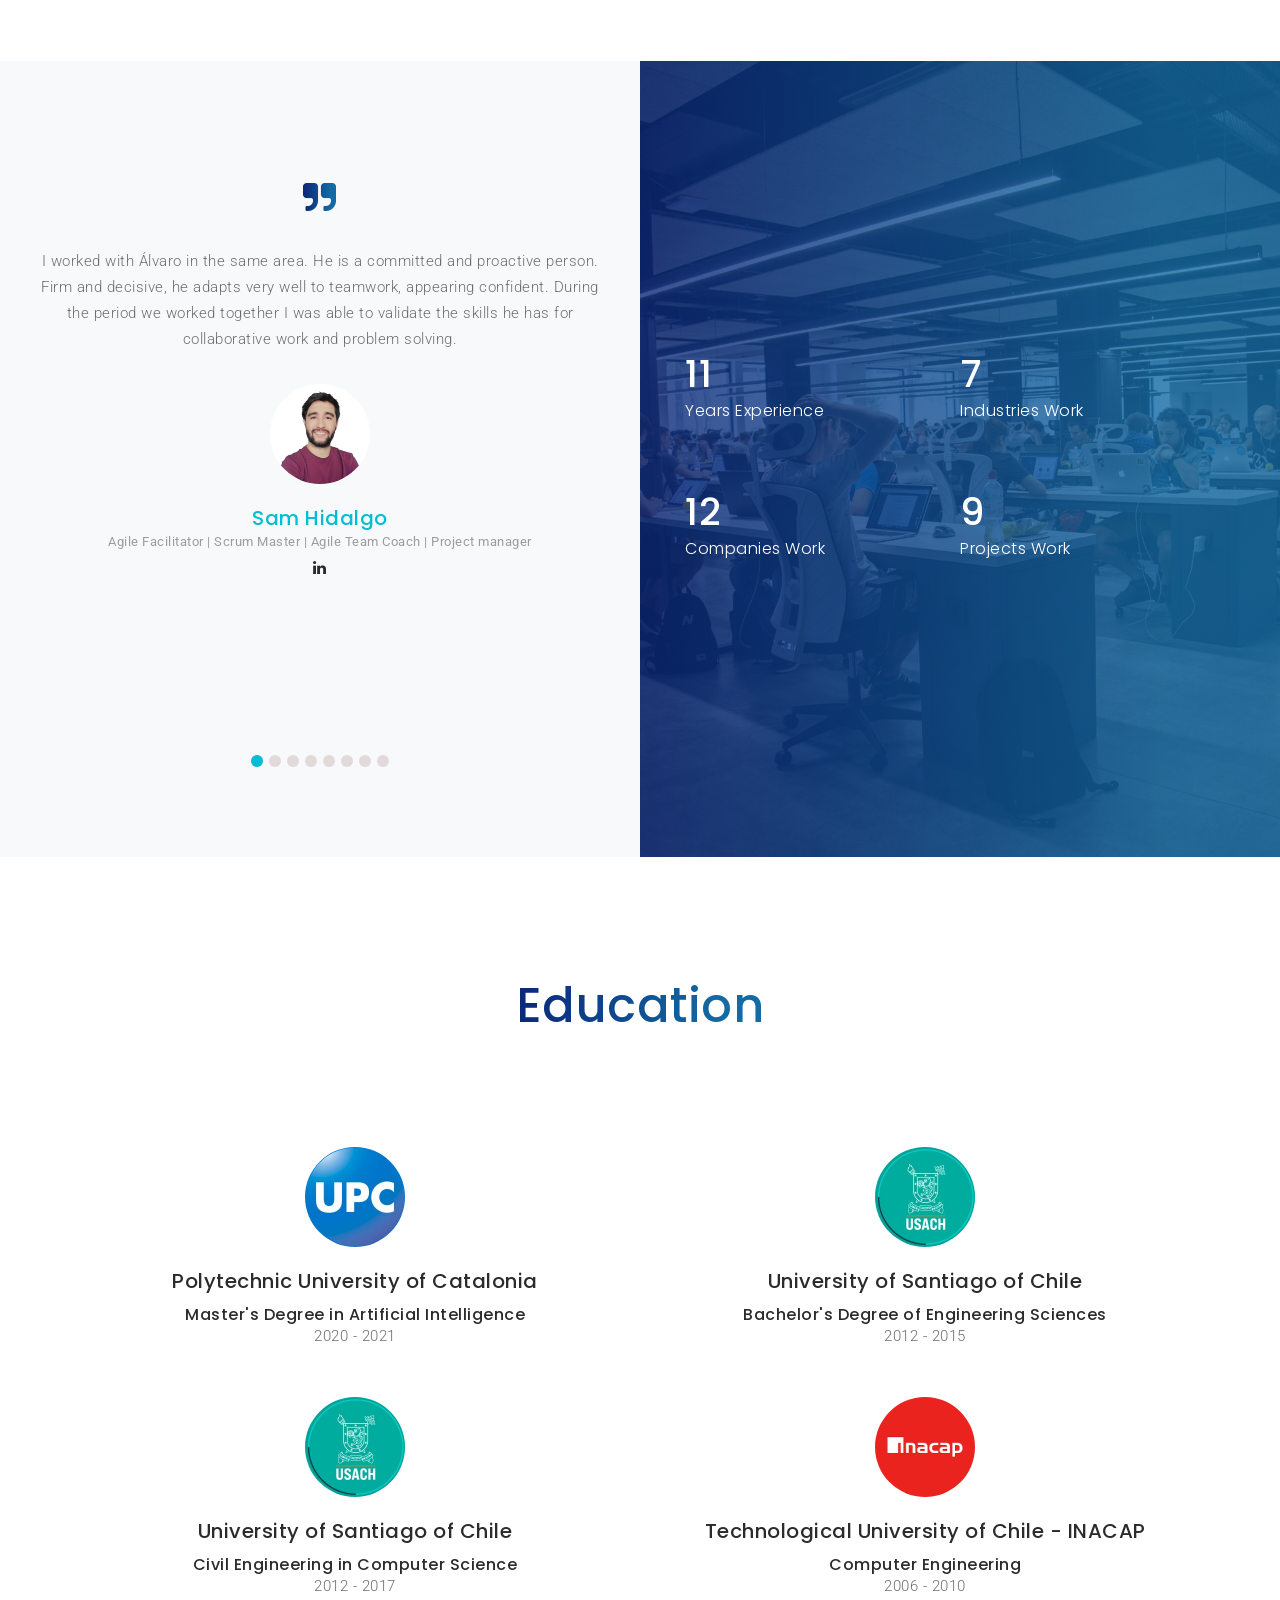
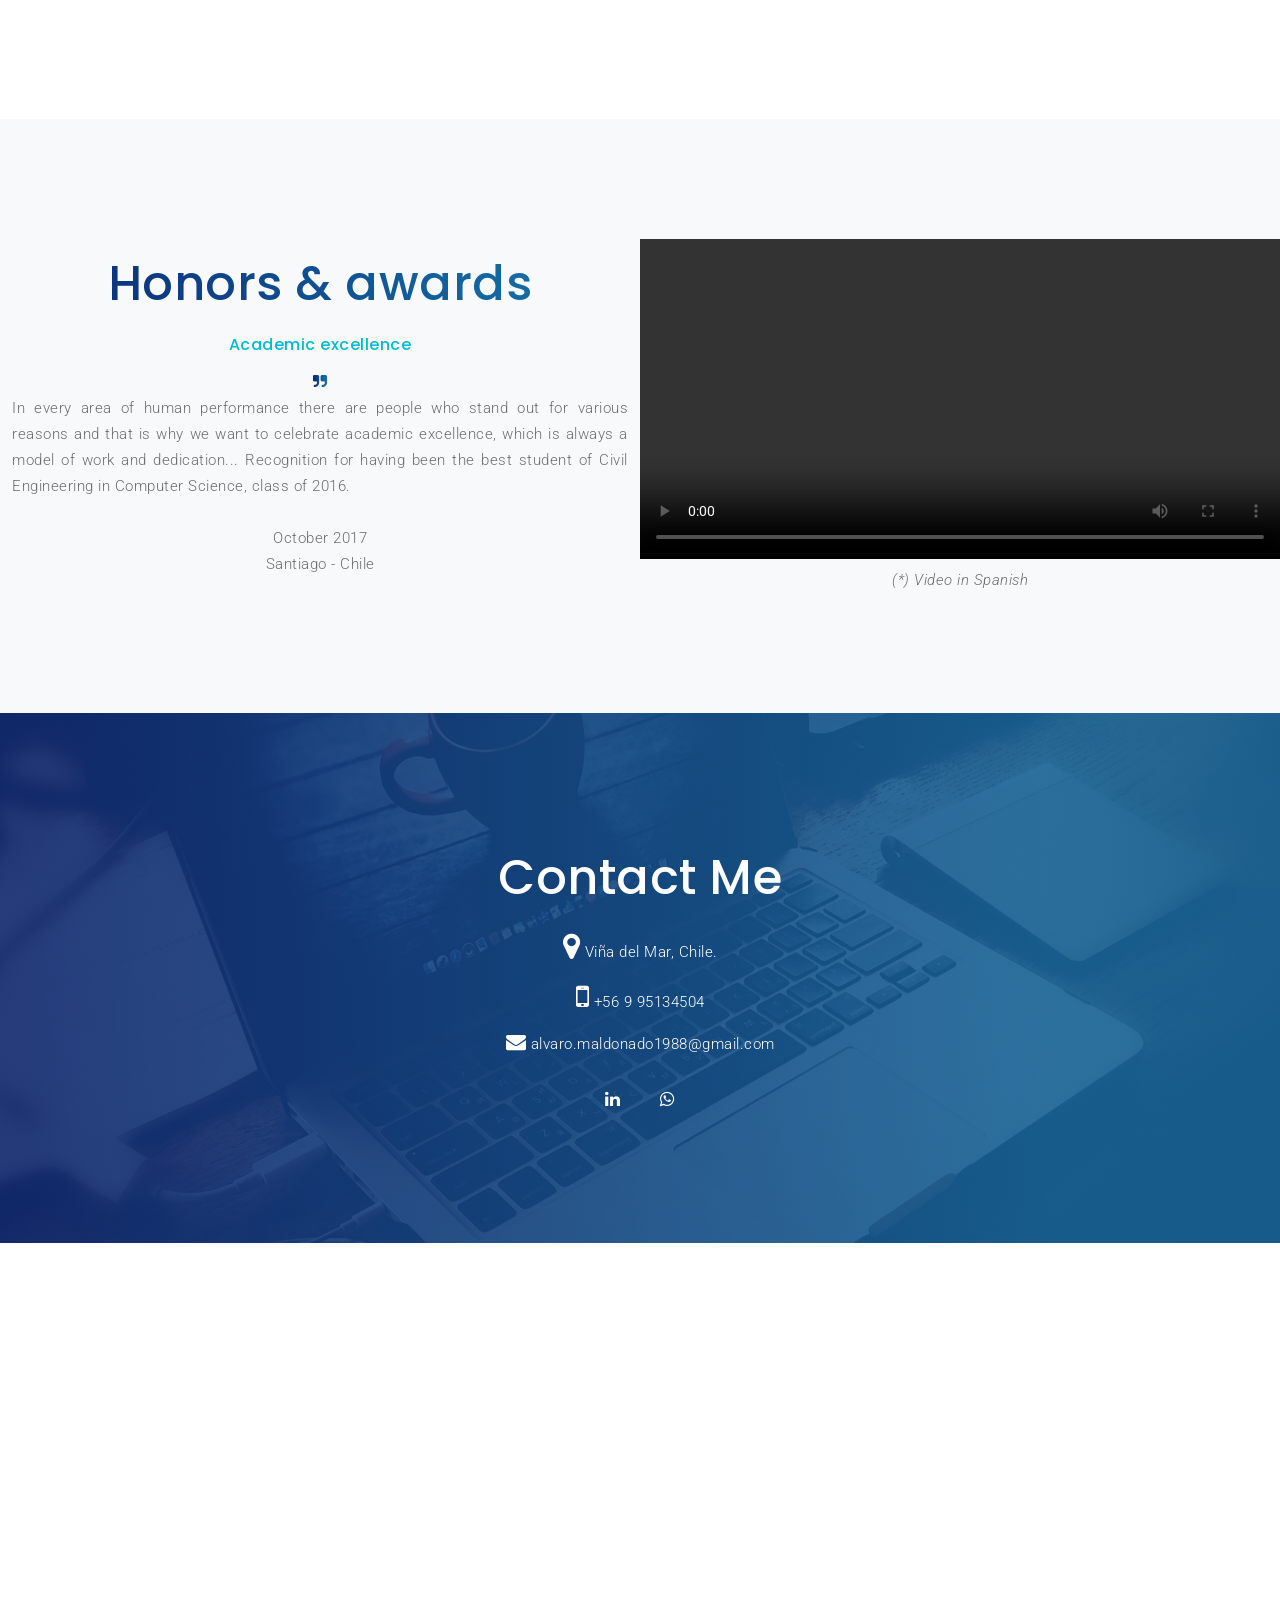
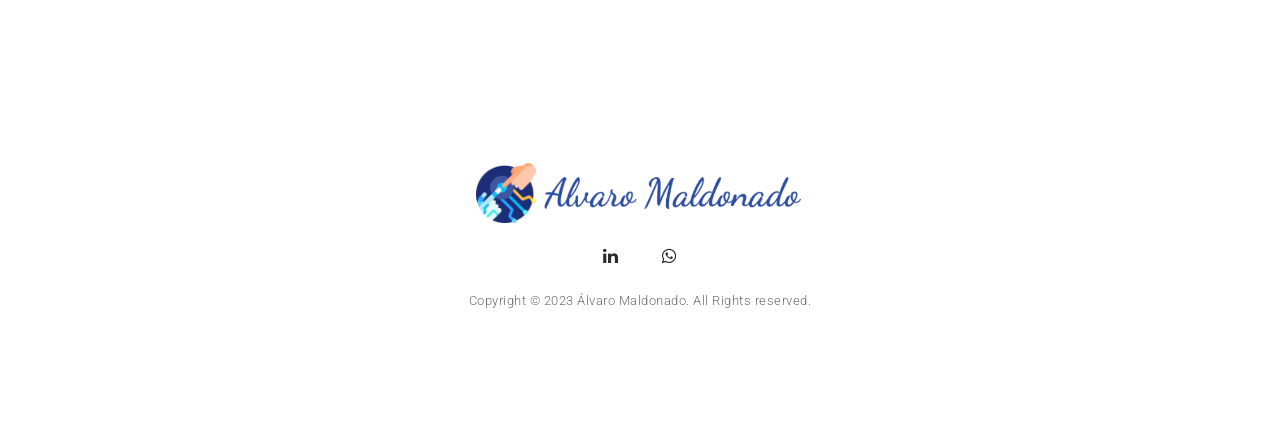
==== commit 5ff91d83: "eliminacion componentes no utilizados" ====
--- a/index.html
+++ b/index.html
@@ -1415,10 +1415,11 @@
     <section id="contact" class="p-0">
         <div class="container-fluid">
             <div class="row align-items-center">
-                <div class="col-md-6 order-md-2 p-0">
+                <!--Contact Form-->
+                <!--<div class="col-md-6 order-md-2 p-0">
                     <h2 class="mb-4 gradient-text1 team text-center" style="margin-top: 20px !important;">Let's Get In
                         Touch</h2>
-                    <!--Contact Form-->
+                    
                     <form class="contact-form left">
                         <div class="row m-0">
                             <div class="col-md-6 col-sm-6">
@@ -1457,8 +1458,8 @@
                             </div>
                         </div>
                     </form>
-                </div>
-                <div class="col-md-6 p-0 wow fadeInLeft">
+                </div>-->
+                <div class=" p-0 wow fadeInLeft">
                     <div class="address-box title mb-0 bg-img4">
                         <!--overlay-->
                         <div class="bg-overlay gradient-bg1 opacity-8"></div>
